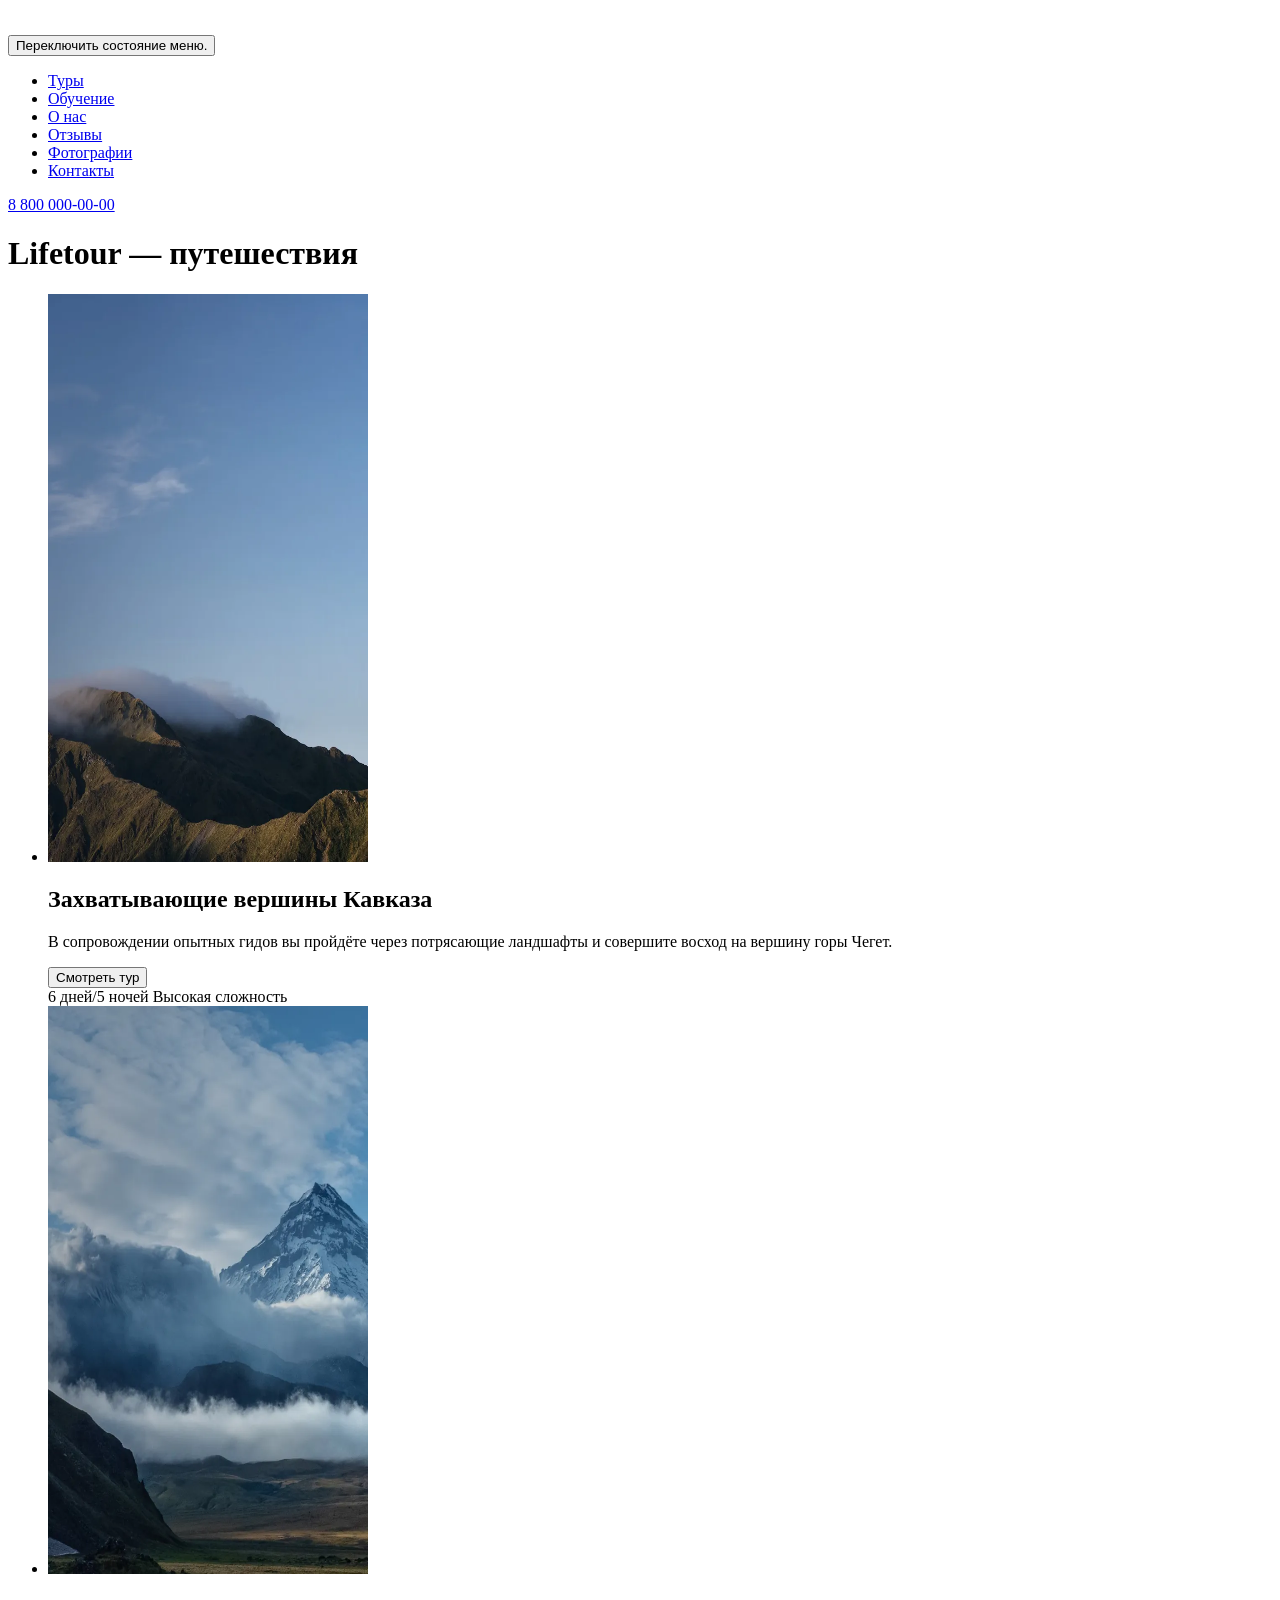
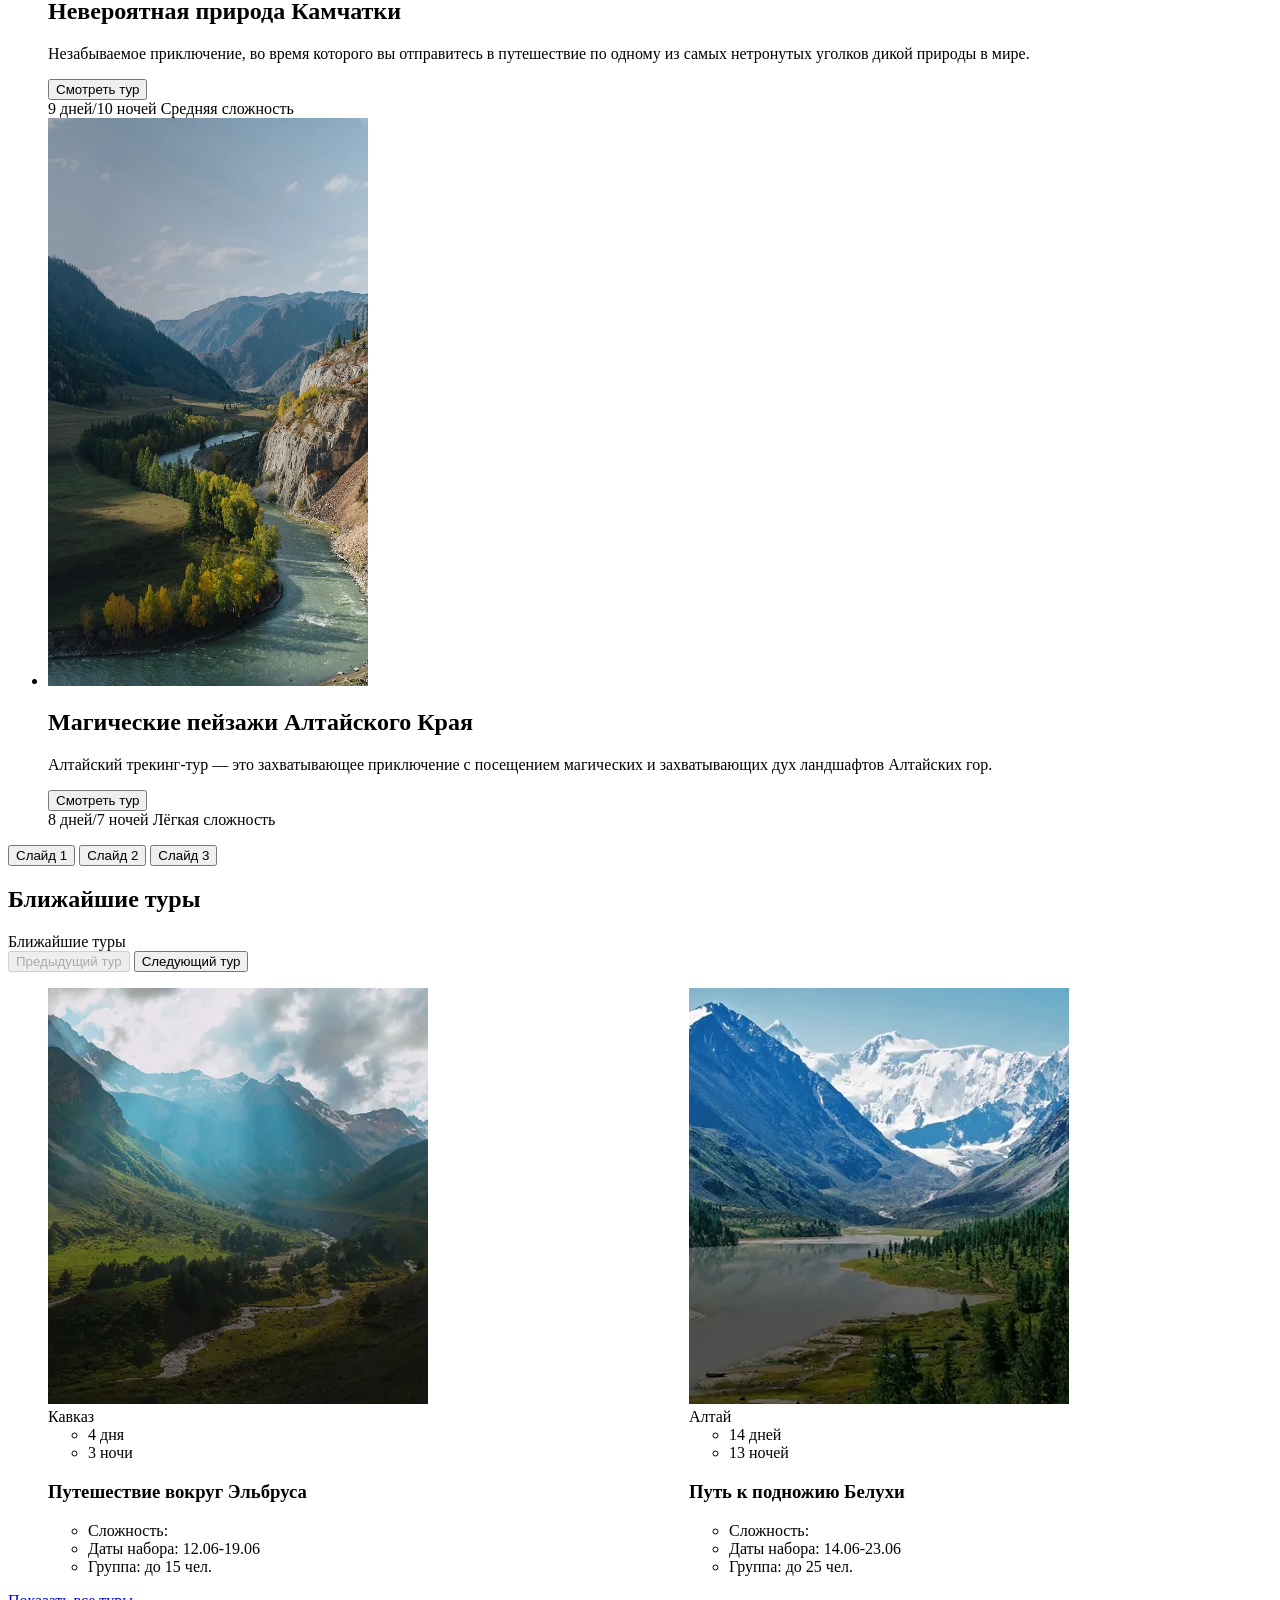
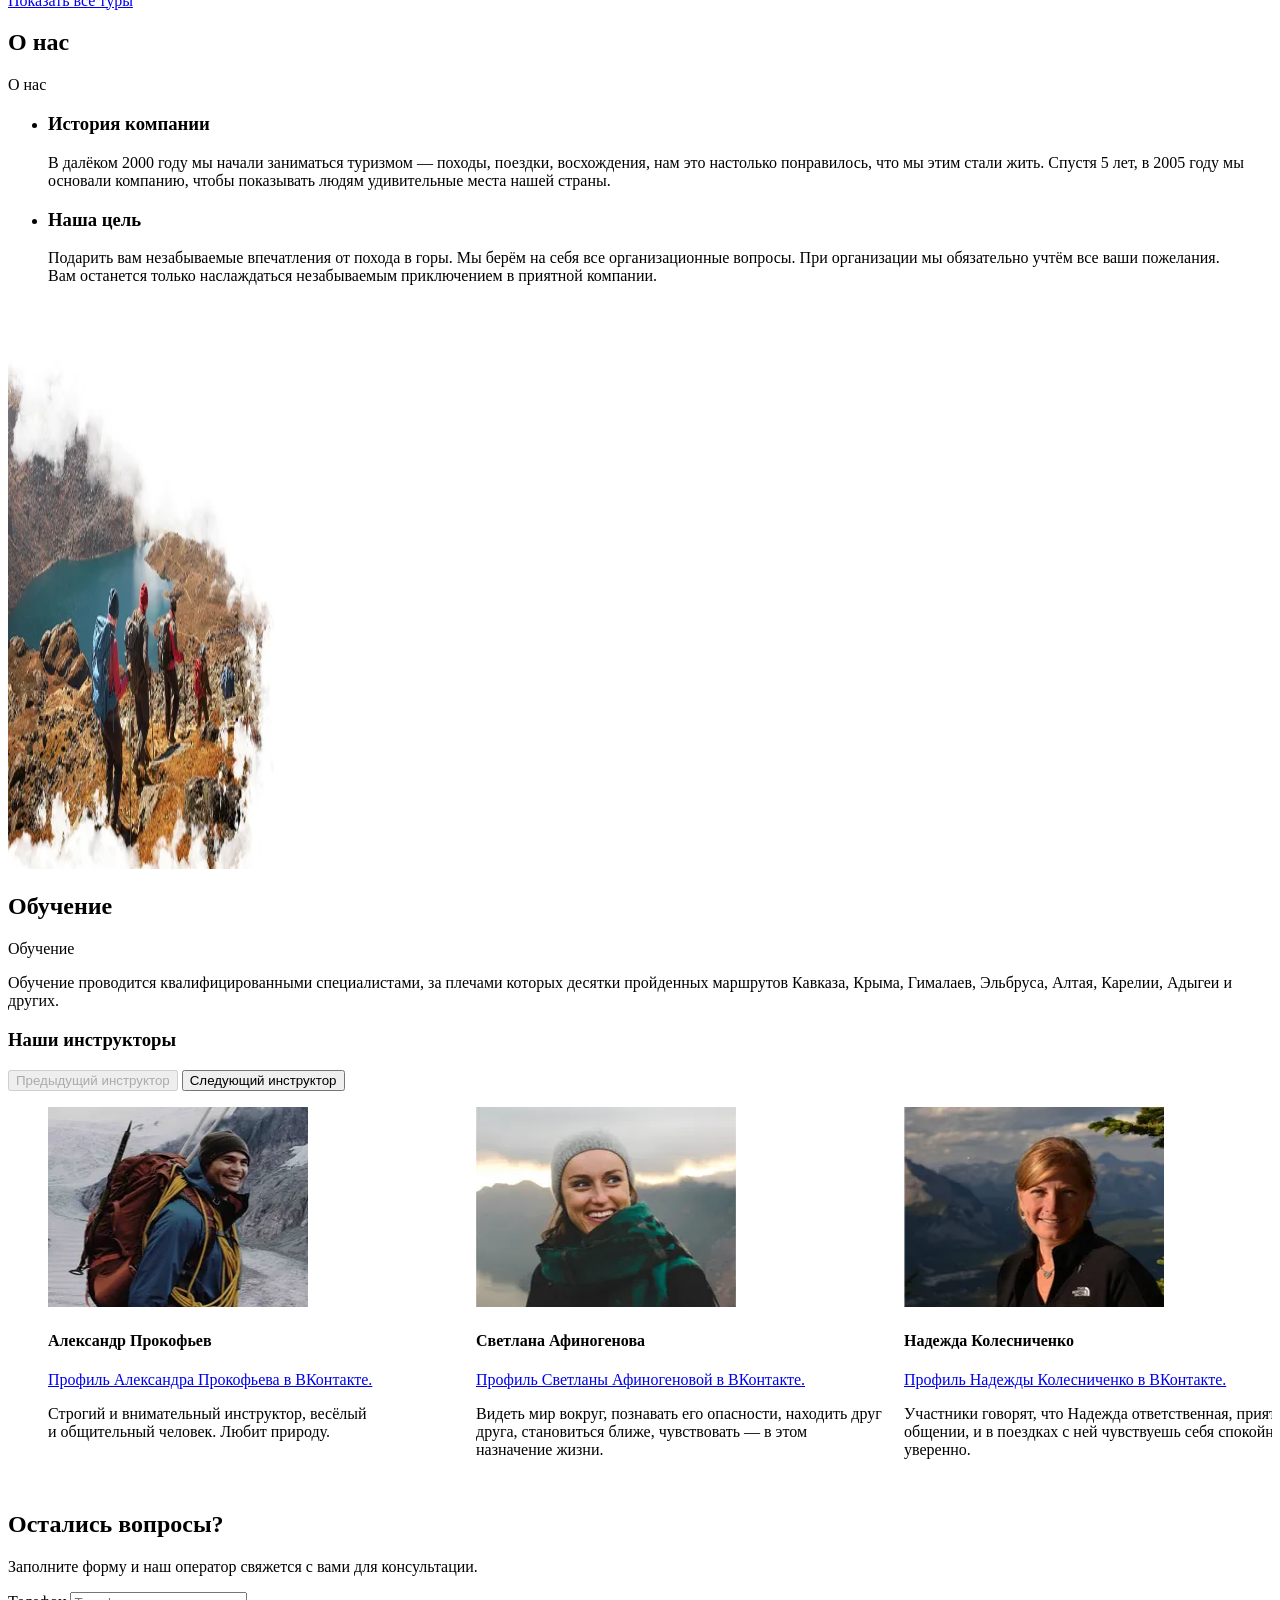
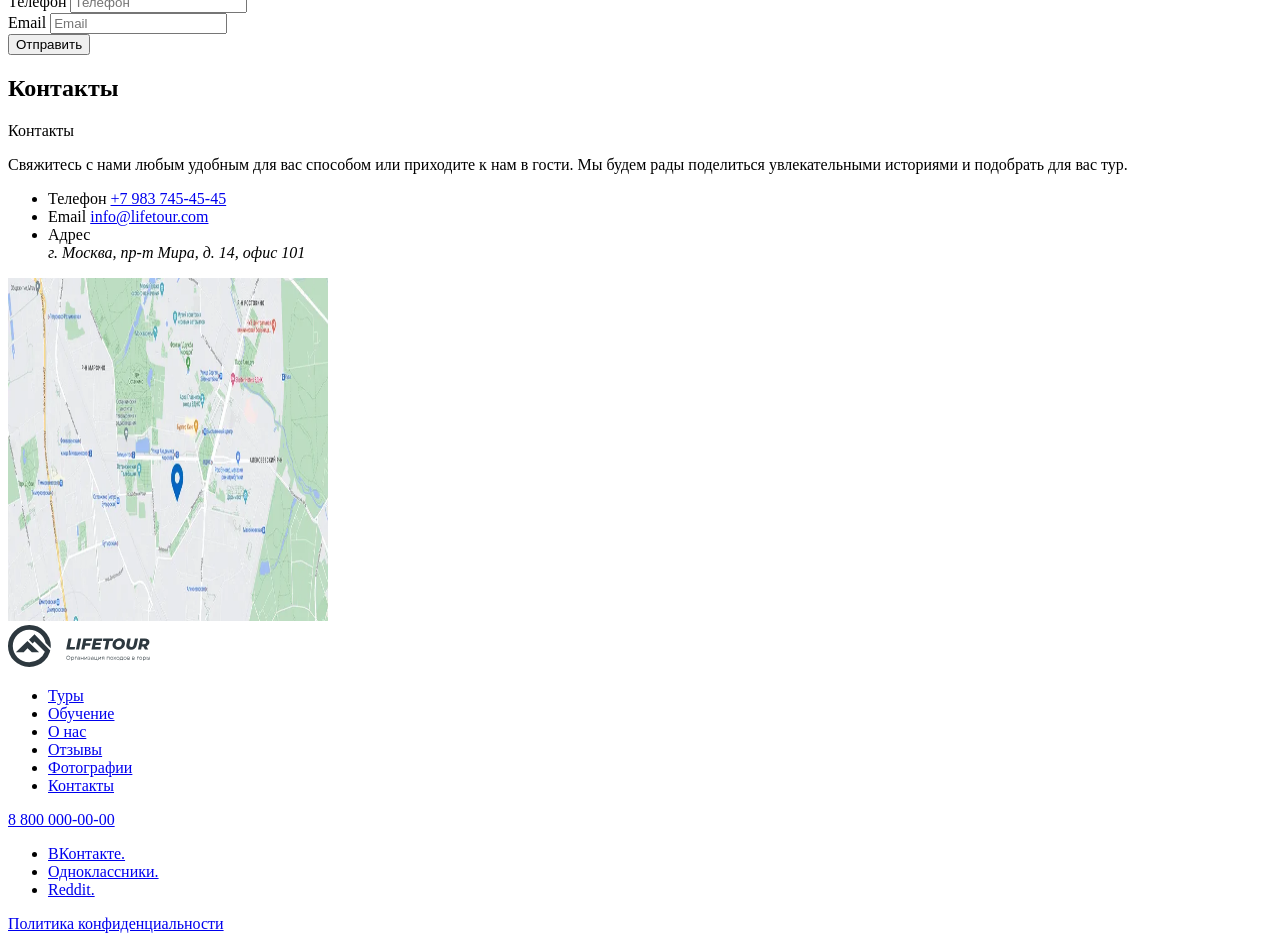
==== source/index.html @ 3c89d138 "Delete unexpected spaces before text.html" ====
<!DOCTYPE html>
<html class="page" lang="ru">

<head>
  <meta charset="UTF-8">
  <title>Lifetour — путешествия</title>
  <meta name="viewport" content="width=device-width,initial-scale=1">
  <link rel="preload" href="fonts/montserrat-regular.woff2" as="font" type="font/woff2" crossorigin="anonymous">
  <link rel="preload" href="fonts/montserrat-extrabold.woff2" as="font" type="font/woff2" crossorigin="anonymous">
  <link rel="stylesheet" href="vendor/swiper-bundle.min.css">
  <link href="styles/styles.css" rel="stylesheet">
  <link rel="icon" type="image/x-icon" href="favicon.ico">
  <link rel="icon" type="image/png" sizes="32x32" href="images/favicon.png">
  <link rel="icon" type="image/svg+xml" href="favicons/icon.svg">
  <link rel="apple-touch-icon" type="image/png" sizes="180x180" href="favicons/180.png">
  <link rel="manifest" href="manifest.webmanifest">
</head>

<body class="page__body">
  <header class="header">
    <div class="container header__container">
      <button class="header__toggle" type="button" aria-expanded="false" aria-controls="menu">
        <span class="visually-hidden">Переключить состояние меню.</span>
      </button>
      <a class="header__logo" href="index.html">
        <img class="header__logo-image" src="images/logotype-light.svg" width="142" height="42" alt="Lifetour.">
      </a>
      <nav class="header__navigation" id="menu" aria-label="Основное меню">
        <div class="container">
          <ul class="header__list list-reset">
            <li class="header__item">
              <a class="header__link" href="#tours">Туры</a>
            </li>
            <li class="header__item">
              <a class="header__link" href="#training">Обучение</a>
            </li>
            <li class="header__item">
              <a class="header__link" href="#about">О нас</a>
            </li>
            <li class="header__item">
              <a class="header__link" href="#">Отзывы</a>
            </li>
            <li class="header__item">
              <a class="header__link" href="#">Фотографии</a>
            </li>
            <li class="header__item">
              <a class="header__link" href="#contacts">Контакты</a>
            </li>
          </ul>
        </div>
      </nav>
      <a class="header__phone" href="tel:+78000000000">8 800 000-00-00</a>
    </div>
  </header>

  <main class="main">
    <h1 class="visually-hidden">Lifetour — путешествия</h1>

    <section class="promo">
      <ul class="promo__list list-reset">
        <!-- Слайд 1: Кавказ -->
        <li class="promo__item promo__item--active">
          <picture>
            <source type="image/webp" media="(min-width: 1440px)" srcset="images/promo/slide1-desktop@1x.webp 1x, images/promo/slide1-desktop@2x.webp 2x">
            <source type="image/webp" media="(min-width: 768px)" srcset="images/promo/slide1-tablet@1x.webp 1x, images/promo/slide1-tablet@2x.webp 2x">
            <source type="image/webp" srcset="images/promo/slide1-mobile@1x.webp 1x, images/promo/slide1-mobile@2x.webp 2x">
            <source type="image/jpeg" media="(min-width: 1440px)" srcset="images/promo/slide1-desktop@1x.jpg 1x, images/promo/slide1-desktop@2x.jpg 2x">
            <source type="image/jpeg" media="(min-width: 768px)" srcset="images/promo/slide1-tablet@1x.jpg 1x, images/promo/slide1-tablet@2x.jpg 2x">
            <img class="promo__image" src="images/promo/slide1-mobile@1x.jpg" srcset="images/promo/slide1-mobile@2x.jpg 2x" width="320" height="568" alt="Горы Кавказа.">
          </picture>
          <div class="promo__content">
            <h2 class="promo__title">Захватывающие вершины Кавказа</h2>
            <p class="promo__description">В сопровождении опытных гидов вы пройдёте через&nbsp;потрясающие ландшафты и совершите восход на&nbsp;вершину горы Чегет.</p>
            <button class="promo__button button" type="button">Смотреть тур</button>
          </div>
          <div class="promo__info">
            <span class="promo__info-item promo__info-item--duration">6 дней/5 ночей</span>
            <span class="promo__info-item promo__info-item--difficulty">Высокая сложность</span>
          </div>
        </li>
        <!-- Слайд 2: Камчатка -->
        <li class="promo__item promo__item--slide2">
          <picture>
            <source type="image/webp" media="(min-width: 1440px)" srcset="images/promo/slide2-desktop@1x.webp 1x, images/promo/slide2-desktop@2x.webp 2x">
            <source type="image/webp" media="(min-width: 768px)" srcset="images/promo/slide2-tablet@1x.webp 1x, images/promo/slide2-tablet@2x.webp 2x">
            <source type="image/webp" srcset="images/promo/slide2-mobile@1x.webp 1x, images/promo/slide2-mobile@2x.webp 2x">
            <source type="image/jpeg" media="(min-width: 1440px)" srcset="images/promo/slide2-desktop@1x.jpg 1x, images/promo/slide2-desktop@2x.jpg 2x">
            <source type="image/jpeg" media="(min-width: 768px)" srcset="images/promo/slide2-tablet@1x.jpg 1x, images/promo/slide2-tablet@2x.jpg 2x">
            <img class="promo__image" src="images/promo/slide2-mobile@1x.jpg" srcset="images/promo/slide2-mobile@2x.jpg 2x" width="320" height="568" alt="Природа Камчатки.">
          </picture>
          <div class="promo__content">
            <h2 class="promo__title">Невероятная природа Камчатки</h2>
            <p class="promo__description">Незабываемое приключение, во&nbsp;время которого вы&nbsp;отправитесь в&nbsp;путешествие по одному из самых нетронутых уголков дикой природы&nbsp;в мире.</p>
            <button class="promo__button button" type="button">Смотреть тур</button>
          </div>
          <div class="promo__info">
            <span class="promo__info-item promo__info-item--duration">9 дней/10 ночей</span>
            <span class="promo__info-item promo__info-item--difficulty">Средняя сложность</span>
          </div>
        </li>
        <!-- Слайд 3: Алтай -->
        <li class="promo__item promo__item--slide3">
          <picture>
            <source type="image/webp" media="(min-width: 1440px)" srcset="images/promo/slide3-desktop@1x.webp 1x, images/promo/slide3-desktop@2x.webp 2x">
            <source type="image/webp" media="(min-width: 768px)" srcset="images/promo/slide3-tablet@1x.webp 1x, images/promo/slide3-tablet@2x.webp 2x">
            <source type="image/webp" srcset="images/promo/slide3-mobile@1x.webp 1x, images/promo/slide3-mobile@2x.webp 2x">
            <source type="image/jpeg" media="(min-width: 1440px)" srcset="images/promo/slide3-desktop@1x.jpg 1x, images/promo/slide3-desktop@2x.jpg 2x">
            <source type="image/jpeg" media="(min-width: 768px)" srcset="images/promo/slide3-tablet@1x.jpg 1x, images/promo/slide3-tablet@2x.jpg 2x">
            <img class="promo__image" src="images/promo/slide3-mobile@1x.jpg" srcset="images/promo/slide3-mobile@2x.jpg 2x" width="320" height="568" alt="Пейзажи Алтая.">
          </picture>
          <div class="promo__content">
            <h2 class="promo__title">Магические пейзажи Алтайского Края</h2>
            <p class="promo__description">Алтайский трекинг-тур — это&nbsp;захватывающее приключение с&nbsp;посещением магических и&nbsp;захватывающих дух ландшафтов Алтайских гор.</p>
            <button class="promo__button button" type="button">Смотреть тур</button>
          </div>
          <div class="promo__info">
            <span class="promo__info-item promo__info-item--duration">8 дней/7 ночей</span>
            <span class="promo__info-item promo__info-item--difficulty">Лёгкая сложность</span>
          </div>
        </li>
      </ul>
      <!-- Пагинация (буллеты) -->
      <div class="promo__pagination">
        <button class="promo__bullet promo__bullet--active" type="button">
          <span class="visually-hidden">Слайд 1</span>
        </button>
        <button class="promo__bullet" type="button">
          <span class="visually-hidden">Слайд 2</span>
        </button>
        <button class="promo__bullet" type="button">
          <span class="visually-hidden">Слайд 3</span>
        </button>
      </div>
    </section>

    <section class="tours" id="tours">
      <div class="container">
        <header class="tours__header">
          <div class="section-title"><!-- Заголовок с декоративным полупрозрачным дублем -->
            <h2 class="section-title__text">Ближайшие туры</h2>
            <span class="section-title__background section-title__background--tours" aria-hidden="true">Ближайшие туры</span>
          </div>
          <div class="slider-controls tours__controls">
            <button class="slider-controls__button slider-controls__button--previous" type="button" disabled>
              <span class="visually-hidden">Предыдущий тур</span>
            </button>
            <button class="slider-controls__button slider-controls__button--next" type="button">
              <span class="visually-hidden">Следующий тур</span>
            </button>
          </div>
        </header>
        <div class="tours__swiper swiper"><!-- Контейнер Swiper -->
          <ul class="swiper-wrapper list-reset"><!-- Обертка (лента) со слайдами -->
            <!-- Слайд 1: Кавказ -->
            <li class="tours__slide swiper-slide">
              <article class="tour-card tour-card--caucasus">
                <picture>
                  <source type="image/webp" srcset="images/tours/slide1@1x.webp 1x, images/tours/slide1@2x.webp 2x">
                  <img class="tour-card__image" src="images/tours/slide1@1x.jpg" srcset="images/tours/slide1@2x.jpg 2x" width="380" height="416" alt="Горы Кавказа.">
                </picture>
                <div class="tour-card__content">
                  <div class="tour-card__top">
                    <div class="tour-card__badge">Кавказ</div>
                    <ul class="tour-card__duration list-reset">
                      <li class="tour-card__duration-item tour-card__duration-item--day">4 дня</li>
                      <li class="tour-card__duration-item tour-card__duration-item--night">3 ночи</li>
                    </ul>
                  </div>
                  <h3 class="tour-card__title">Путешествие вокруг Эльбруса</h3>
                  <ul class="tour-card__info list-reset">
                    <li class="tour-card__info-item">
                      <span class="tour-card__info-name">Сложность:</span>
                      <div class="tour-card__stars tour-card__stars--four" role="img" aria-label="4 из 5"></div>
                    </li>
                    <li class="tour-card__info-item">
                      <span class="tour-card__info-name">Даты набора:</span>
                      <span class="tour-card__info-value">12.06-19.06</span>
                    </li>
                    <li class="tour-card__info-item">
                      <span class="tour-card__info-name">Группа:</span>
                      <span class="tour-card__info-value">до 15 чел.</span>
                    </li>
                  </ul>
                </div>
              </article>
            </li>
            <!-- Слайд 2: Алтай -->
            <li class="tours__slide swiper-slide">
              <article class="tour-card tour-card--altai">
                <picture>
                  <source type="image/webp" srcset="images/tours/slide2@1x.webp 1x, images/tours/slide2@2x.webp 2x">
                  <img class="tour-card__image" src="images/tours/slide2@1x.jpg" srcset="images/tours/slide2@2x.jpg 2x" width="380" height="416" alt="Горы Алтая.">
                </picture>
                <div class="tour-card__content">
                  <div class="tour-card__top">
                    <div class="tour-card__badge">Алтай</div>
                    <ul class="tour-card__duration list-reset">
                      <li class="tour-card__duration-item tour-card__duration-item--day">14 дней</li>
                      <li class="tour-card__duration-item tour-card__duration-item--night">13 ночей</li>
                    </ul>
                  </div>
                  <h3 class="tour-card__title">Путь к подножию Белухи</h3>
                  <ul class="tour-card__info list-reset">
                    <li class="tour-card__info-item">
                      <span class="tour-card__info-name">Сложность:</span>
                      <div class="tour-card__stars tour-card__stars--three" role="img" aria-label="3 из 5"></div>
                    </li>
                    <li class="tour-card__info-item">
                      <span class="tour-card__info-name">Даты набора:</span>
                      <span class="tour-card__info-value">14.06-23.06</span>
                    </li>
                    <li class="tour-card__info-item">
                      <span class="tour-card__info-name">Группа:</span>
                      <span class="tour-card__info-value">до 25 чел.</span>
                    </li>
                  </ul>
                </div>
              </article>
            </li>
            <!-- Слайд 3: Адыгея -->
            <li class="tours__slide swiper-slide">
              <article class="tour-card tour-card--adygea">
                <picture>
                  <source type="image/webp" srcset="images/tours/slide3@1x.webp 1x, images/tours/slide3@2x.webp 2x">
                  <img class="tour-card__image" src="images/tours/slide3@1x.jpg" srcset="images/tours/slide3@2x.jpg 2x" width="380" height="416" alt="Горы Адыгеи.">
                </picture>
                <div class="tour-card__content">
                  <div class="tour-card__top">
                    <div class="tour-card__badge">Адыгея</div>
                    <ul class="tour-card__duration list-reset">
                      <li class="tour-card__duration-item tour-card__duration-item--day">7 дней</li>
                      <li class="tour-card__duration-item tour-card__duration-item--night">6 ночей</li>
                    </ul>
                  </div>
                  <h3 class="tour-card__title">Через Фишт к&nbsp;Чёрному морю и&nbsp;обратно</h3>
                  <ul class="tour-card__info list-reset">
                    <li class="tour-card__info-item">
                      <span class="tour-card__info-name">Сложность:</span>
                      <div class="tour-card__stars tour-card__stars--four" role="img" aria-label="4 из 5"></div>
                    </li>
                    <li class="tour-card__info-item">
                      <span class="tour-card__info-name">Даты набора:</span>
                      <span class="tour-card__info-value">15.07-19.07</span>
                    </li>
                    <li class="tour-card__info-item">
                      <span class="tour-card__info-name">Группа:</span>
                      <span class="tour-card__info-value">до 22 чел.</span>
                    </li>
                  </ul>
                </div>
              </article>
            </li>
            <!-- Слайд 4: Урал -->
            <li class="tours__slide swiper-slide">
              <article class="tour-card tour-card--ural">
                <picture>
                  <source type="image/webp" srcset="images/tours/slide4@1x.webp 1x, images/tours/slide4@2x.webp 2x">
                  <img class="tour-card__image" src="images/tours/slide4@1x.jpg" srcset="images/tours/slide4@2x.jpg 2x" width="380" height="416" alt="Горы Урала.">
                </picture>
                <div class="tour-card__content">
                  <div class="tour-card__top">
                    <div class="tour-card__badge">Урал</div>
                    <ul class="tour-card__duration list-reset">
                      <li class="tour-card__duration-item tour-card__duration-item--day">9 дней</li>
                      <li class="tour-card__duration-item tour-card__duration-item--night">10 ночей</li>
                    </ul>
                  </div>
                  <h3 class="tour-card__title">Восхождение Манарага</h3>
                  <ul class="tour-card__info list-reset">
                    <li class="tour-card__info-item">
                      <span class="tour-card__info-name">Сложность:</span>
                      <div class="tour-card__stars tour-card__stars--five" role="img" aria-label="5 из 5"></div>
                    </li>
                    <li class="tour-card__info-item">
                      <span class="tour-card__info-name">Даты набора:</span>
                      <span class="tour-card__info-value">12.07-19.07</span>
                    </li>
                    <li class="tour-card__info-item">
                      <span class="tour-card__info-name">Группа:</span>
                      <span class="tour-card__info-value">до 7 чел.</span>
                    </li>
                  </ul>
                </div>
              </article>
            </li>
          </ul>
        </div>
        <a class="tours__show-all" href="#">Показать все туры</a>
      </div>
    </section>

    <section class="about" id="about">
      <div class="container">
        <div class="about__content">
          <div class="section-title about__title-container">
            <h2 class="section-title__text">О нас</h2>
            <span class="section-title__background section-title__background--about" aria-hidden="true">О нас</span>
          </div>
          <ul class="about__list list-reset">
            <li class="about__list-item">
              <h3 class="about__subtitle">История компании</h3>
              <p class="about__text">В далёком 2000 году мы начали заниматься туризмом — походы, поездки, восхождения, нам&nbsp;это&nbsp;настолько понравилось, что&nbsp;мы&nbsp;этим стали жить. Спустя&nbsp;5&nbsp;лет, в&nbsp;2005 году мы основали компанию, чтобы показывать людям удивительные места нашей страны.</p>
            </li>
            <li class="about__list-item">
              <h3 class="about__subtitle">Наша цель</h3>
              <p class="about__text">Подарить вам незабываемые впечатления от&nbsp;похода в горы. Мы&nbsp;берём на себя все&nbsp;организационные вопросы. При&nbsp;организации мы обязательно учтём все&nbsp;ваши пожелания. Вам&nbsp;останется только наслаждаться незабываемым приключением в&nbsp;приятной компании.</p>
            </li>
          </ul>
        </div>
        <picture>
          <source type="image/webp" media="(min-width: 1440px)" srcset="images/about/about-tourists-desktop@1x.webp 1x, images/about/about-tourists-desktop@2x.webp 2x">
          <source type="image/webp" media="(min-width: 768px)" srcset="images/about/about-tourists-tablet@1x.webp 1x, images/about/about-tourists-tablet@2x.webp 2x">
          <source type="image/webp" srcset="images/about/about-tourists-mobile@1x.webp 1x, images/about/about-tourists-mobile@2x.webp 2x">
          <source type="image/jpeg" media="(min-width: 1440px)" srcset="images/about/about-tourists-desktop@1x.jpg 1x, images/about/about-tourists-desktop@2x.jpg 2x">
          <source type="image/jpeg" media="(min-width: 768px)" srcset="images/about/about-tourists-tablet@1x.jpg 1x, images/about/about-tourists-tablet@2x.jpg 2x">
          <img class="about__image" src="images/about/about-tourists-mobile@1x.jpg" srcset="images/about/about-tourists-mobile@2x.jpg 2x" width="320" height="568" alt="Группа туристов на горной тропе.">
        </picture>
      </div>
    </section>

    <section class="training" id="training">
      <div class="container">
        <header class="training__header">
          <div class="section-title">
            <h2 class="section-title__text section-title__text--training">Обучение</h2>
            <span class="section-title__background section-title__background--training" aria-hidden="true">Обучение</span>
          </div>
          <p class="training__description">Обучение проводится квалифицированными специалистами, за&nbsp;плечами&nbsp;которых десятки пройденных маршрутов Кавказа, Крыма, Гималаев, Эльбруса, Алтая, Карелии, Адыгеи и других.</p>
        </header>
        <div class="training__instructors-top">
          <h3 class="training__subtitle">Наши инструкторы</h3>
          <div class="slider-controls training__controls">
            <button class="slider-controls__button slider-controls__button--previous" type="button" disabled>
              <span class="visually-hidden">Предыдущий инструктор</span>
            </button>
            <button class="slider-controls__button slider-controls__button--next" type="button">
              <span class="visually-hidden">Следующий инструктор</span>
            </button>
          </div>
        </div>
        <div class="training__swiper swiper"><!-- Контейнер Swiper -->
          <ul class="swiper-wrapper list-reset"><!-- Обертка (лента) со слайдами -->
            <!-- Слайд 1: Александр Прокофьев -->
            <li class="training__slide swiper-slide">
              <article class="training-card">
                <picture>
                  <source type="image/webp" srcset="images/training/slide1@1x.webp 1x, images/training/slide1@2x.webp 2x">
                  <img class="training-card__image" src="images/training/slide1@1x.jpg" srcset="images/training/slide1@2x.jpg 2x" width="260" height="200" alt="">
                </picture>
                <div class="training-card__top">
                  <h4 class="training-card__title">Александр Прокофьев</h4>
                  <a class="training-card__social" href="#">
                    <span class="visually-hidden">Профиль Александра Прокофьева в ВКонтакте.</span>
                  </a>
                </div>
                <p class="training-card__description">Строгий и внимательный инструктор, весёлый и&nbsp;общительный человек. Любит&nbsp;природу.</p>
              </article>
            </li>
            <!-- Слайд 2: Светлана Афиногенова -->
            <li class="training__slide swiper-slide">
              <article class="training-card">
                <picture>
                  <source type="image/webp" srcset="images/training/slide2@1x.webp 1x, images/training/slide2@2x.webp 2x">
                  <img class="training-card__image" src="images/training/slide2@1x.jpg" srcset="images/training/slide2@2x.jpg 2x" width="260" height="200" alt="">
                </picture>
                <div class="training-card__top">
                  <h4 class="training-card__title">Светлана Афиногенова</h4>
                  <a class="training-card__social" href="#">
                    <span class="visually-hidden">Профиль Светланы Афиногеновой в ВКонтакте.</span>
                  </a>
                </div>
                <p class="training-card__description">Видеть мир вокруг, познавать его&nbsp;опасности, находить друг друга, становиться ближе, чувствовать — в&nbsp;этом назначение жизни.</p>
              </article>
            </li>
            <!-- Слайд 3: Надежда Колесниченко -->
            <li class="training__slide swiper-slide">
              <article class="training-card">
                <picture>
                  <source type="image/webp" srcset="images/training/slide3@1x.webp 1x, images/training/slide3@2x.webp 2x">
                  <img class="training-card__image" src="images/training/slide3@1x.jpg" srcset="images/training/slide3@2x.jpg 2x" width="260" height="200" alt="">
                </picture>
                <div class="training-card__top">
                  <h4 class="training-card__title">Надежда Колесниченко</h4>
                  <a class="training-card__social" href="#">
                    <span class="visually-hidden">Профиль Надежды Колесниченко в ВКонтакте.</span>
                  </a>
                </div>
                <p class="training-card__description">Участники говорят, что&nbsp;Надежда ответственная, приятная в общении, и&nbsp;в&nbsp;поездках с&nbsp;ней&nbsp;чувствуешь себя спокойно&nbsp;и уверенно.</p>
              </article>
            </li>
            <!-- Слайд 4: Федор Кайгородов -->
            <li class="training__slide swiper-slide">
              <article class="training-card">
                <picture>
                  <source type="image/webp" srcset="images/training/slide4@1x.webp 1x, images/training/slide4@2x.webp 2x">
                  <img class="training-card__image" src="images/training/slide4@1x.jpg" srcset="images/training/slide4@2x.jpg 2x" width="260" height="200" alt="">
                </picture>
                <div class="training-card__top">
                  <h4 class="training-card__title">Федор Кайгородов</h4>
                  <a class="training-card__social" href="#">
                    <span class="visually-hidden">Профиль Федора Кайгородова в ВКонтакте.</span>
                  </a>
                </div>
                <p class="training-card__description">Опыт походов: Ходит в походы с&nbsp;2001&nbsp;года. В России побывал в горных районах Хибины, Архыз, много путешествует по Европе.</p>
              </article>
            </li>
            <!-- Слайд 5: Даниэль Васнецов -->
            <li class="training__slide swiper-slide">
              <article class="training-card">
                <picture>
                  <source type="image/webp" srcset="images/training/slide5@1x.webp 1x, images/training/slide5@2x.webp 2x">
                  <img class="training-card__image" src="images/training/slide5@1x.jpg" srcset="images/training/slide5@2x.jpg 2x" width="260" height="200" alt="">
                </picture>
                <div class="training-card__top">
                  <h4 class="training-card__title">Даниэль Васнецов</h4>
                  <a class="training-card__social" href="#">
                    <span class="visually-hidden">Профиль Даниэля Васнецова в ВКонтакте.</span>
                  </a>
                </div>
                <p class="training-card__description">Покорял самые сложные вершины. Выбирался из под лавин, дружит с медведями и не только.</p>
              </article>
            </li>
          </ul>
        </div>
      </div>
    </section>

    <section class="questions">
      <div class="container">
        <h2 class="questions__title">Остались вопросы?</h2>
        <p class="questions__description">Заполните форму и наш оператор свяжется с&nbsp;вами&nbsp;для&nbsp;консультации.</p>
        <form class="questions__form" action="https://echo.htmlacademy.ru" method="post">
          <div class="questions__field">
            <label class="visually-hidden" for="phone">Телефон</label>
            <input class="questions__input" type="tel" id="phone" name="phone" placeholder="Телефон" pattern="[\d+\(\)\s\-]+" required>
          </div>
          <div class="questions__field">
            <label class="visually-hidden" for="email">Email</label>
            <input class="questions__input" type="email" id="email" name="email" placeholder="Email" pattern="[a-zA-Z0-9._%+\-]+@[a-zA-Z0-9.\-]+\.[a-zA-Zа-яА-Я]{2,}" required>
          </div>
          <button class="questions__submit button" type="submit">Отправить</button>
        </form>
      </div>
    </section>

    <section class="contacts" id="contacts">
      <div class="container contacts__container">
        <div class="contacts__content">
          <div class="section-title contacts__title-container">
            <h2 class="section-title__text">Контакты</h2>
            <span class="section-title__background section-title__background--contacts" aria-hidden="true">Контакты</span>
          </div>
          <p class="contacts__description">Свяжитесь с нами любым удобным для&nbsp;вас способом или приходите к&nbsp;нам&nbsp;в гости. Мы будем рады поделиться увлекательными историями и подобрать для вас тур.</p>
          <ul class="contacts__list list-reset">
            <li class="contacts__item contacts__item--phone">
              <span class="contacts__name">Телефон</span>
              <a class="contacts__link" href="tel:+79837454545">+7&nbsp;983&nbsp;745-45-45</a>
            </li>
            <li class="contacts__item contacts__item--email">
              <span class="contacts__name">Email</span>
              <a class="contacts__link" href="mailto:info@lifetour.com">info@lifetour.com</a>
            </li>
            <li class="contacts__item contacts__item--address">
              <span class="contacts__name">Адрес</span>
              <address class="contacts__address">г. Москва, пр-т Мира, д.&nbsp;14, офис 101</address>
            </li>
          </ul>
        </div>
        <picture>
          <source type="image/webp" media="(min-width: 1440px)" srcset="images/contacts/map-desktop@1x.webp 1x, images/contacts/map-desktop@2x.webp 2x">
          <source type="image/webp" media="(min-width: 768px)" srcset="images/contacts/map-tablet@1x.webp 1x, images/contacts/map-tablet@2x.webp 2x">
          <source type="image/webp" srcset="images/contacts/map-mobile@1x.webp 1x, images/contacts/map-mobile@2x.webp 2x">
          <source type="image/jpeg" media="(min-width: 1440px)" srcset="images/contacts/map-desktop@1x.jpg 1x, images/contacts/map-desktop@2x.jpg 2x">
          <source type="image/jpeg" media="(min-width: 768px)" srcset="images/contacts/map-tablet@1x.jpg 1x, images/contacts/map-tablet@2x.jpg 2x">
          <img class="contacts__map" src="images/contacts/map-mobile@1x.jpg" srcset="images/contacts/map-mobile@2x.jpg 2x" width="320" height="343" alt="Карта проезда к офису Lifetour по адресу: г. Москва, пр-т Мира, д. 14, офис 101.">
        </picture>
      </div>
    </section>
  </main>

  <footer class="footer">
    <div class="container">
      <div class="footer__top">
        <a class="footer__logo" href="index.html">
          <img class="footer__logo-image" src="images/logotype-dark.svg" width="142" height="42" alt="Lifetour.">
        </a>
        <nav class="footer__navigation" aria-label="Навигация по сайту">
          <ul class="footer__list list-reset">
            <li class="footer__item">
              <a class="footer__link" href="#tours">Туры</a>
            </li>
            <li class="footer__item">
              <a class="footer__link" href="#training">Обучение</a>
            </li>
            <li class="footer__item">
              <a class="footer__link" href="#about">О нас</a>
            </li>
            <li class="footer__item">
              <a class="footer__link" href="#">Отзывы</a>
            </li>
            <li class="footer__item">
              <a class="footer__link" href="#">Фотографии</a>
            </li>
            <li class="footer__item">
              <a class="footer__link" href="#contacts">Контакты</a>
            </li>
          </ul>
        </nav>
        <a class="footer__phone" href="tel:+78000000000">8 800 000-00-00</a>
      </div>
      <div class="footer__bottom">
        <ul class="footer__socials list-reset">
          <li class="footer__social-item">
            <a class="footer__social-link footer__social-link--vk" href="#">
              <span class="visually-hidden">ВКонтакте.</span>
            </a>
          </li>
          <li class="footer__social-item">
            <a class="footer__social-link footer__social-link--odnoklassniki" href="#">
              <span class="visually-hidden">Одноклассники.</span>
            </a>
          </li>
          <li class="footer__social-item">
            <a class="footer__social-link footer__social-link--reddit" href="#">
              <span class="visually-hidden">Reddit.</span>
            </a>
          </li>
        </ul>
        <a class="footer__copyright" href="#">Политика конфиденциальности</a>
      </div>
    </div>
  </footer>

  <script src="vendor/swiper-bundle.min.js"></script>
  <script src="scripts/index.js"></script>
</body>

</html>
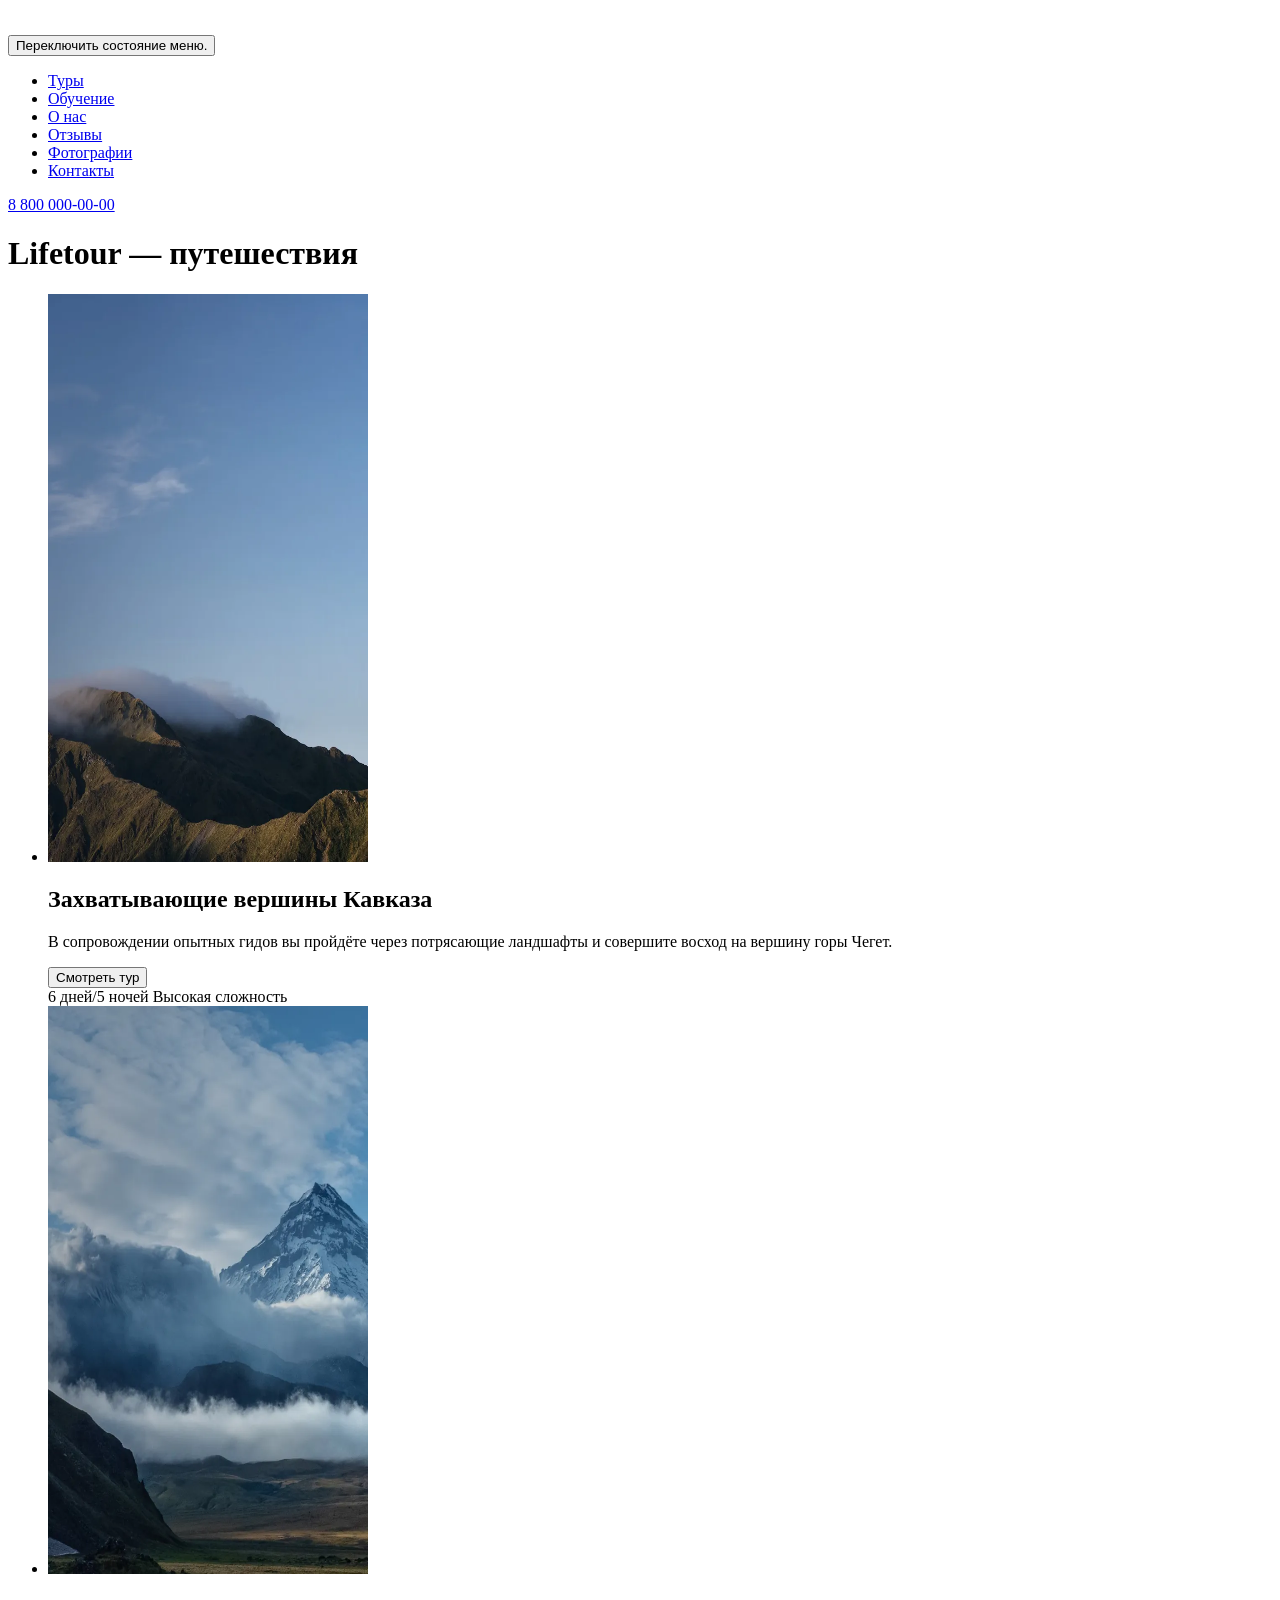
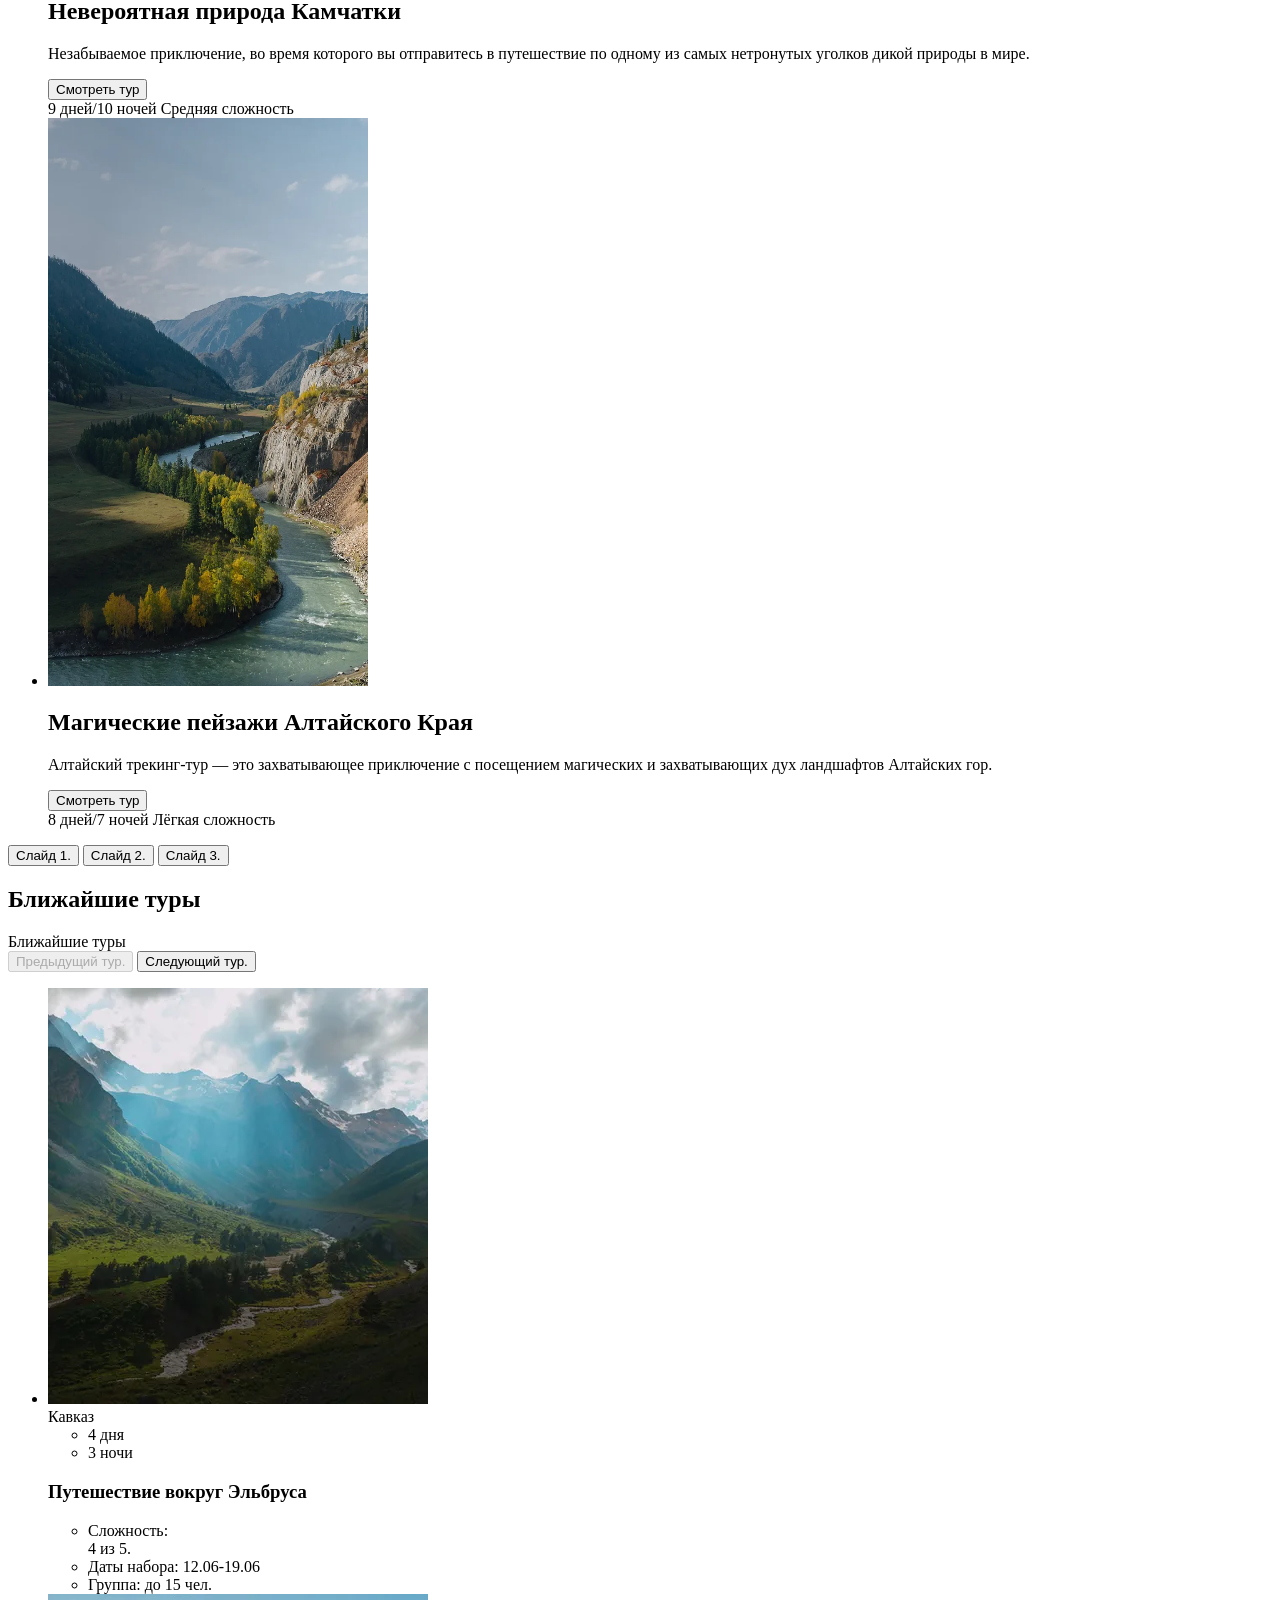
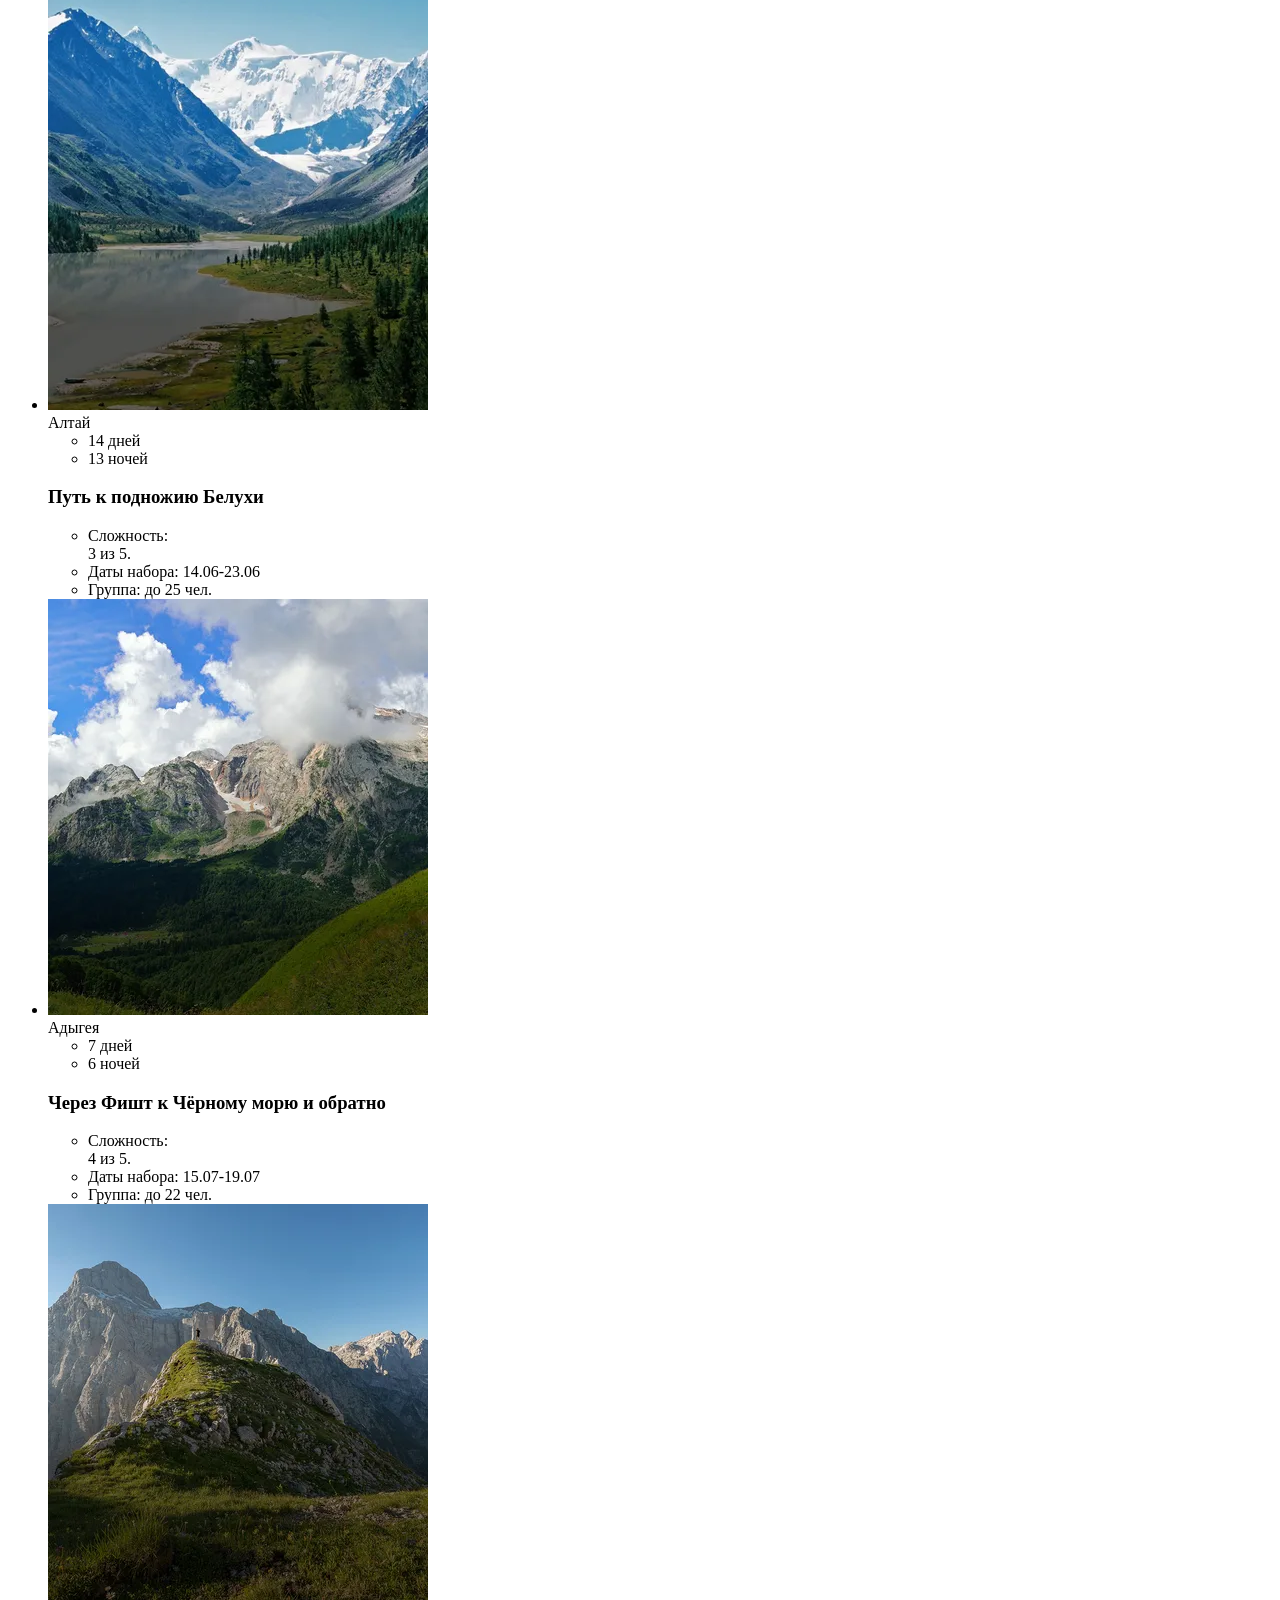
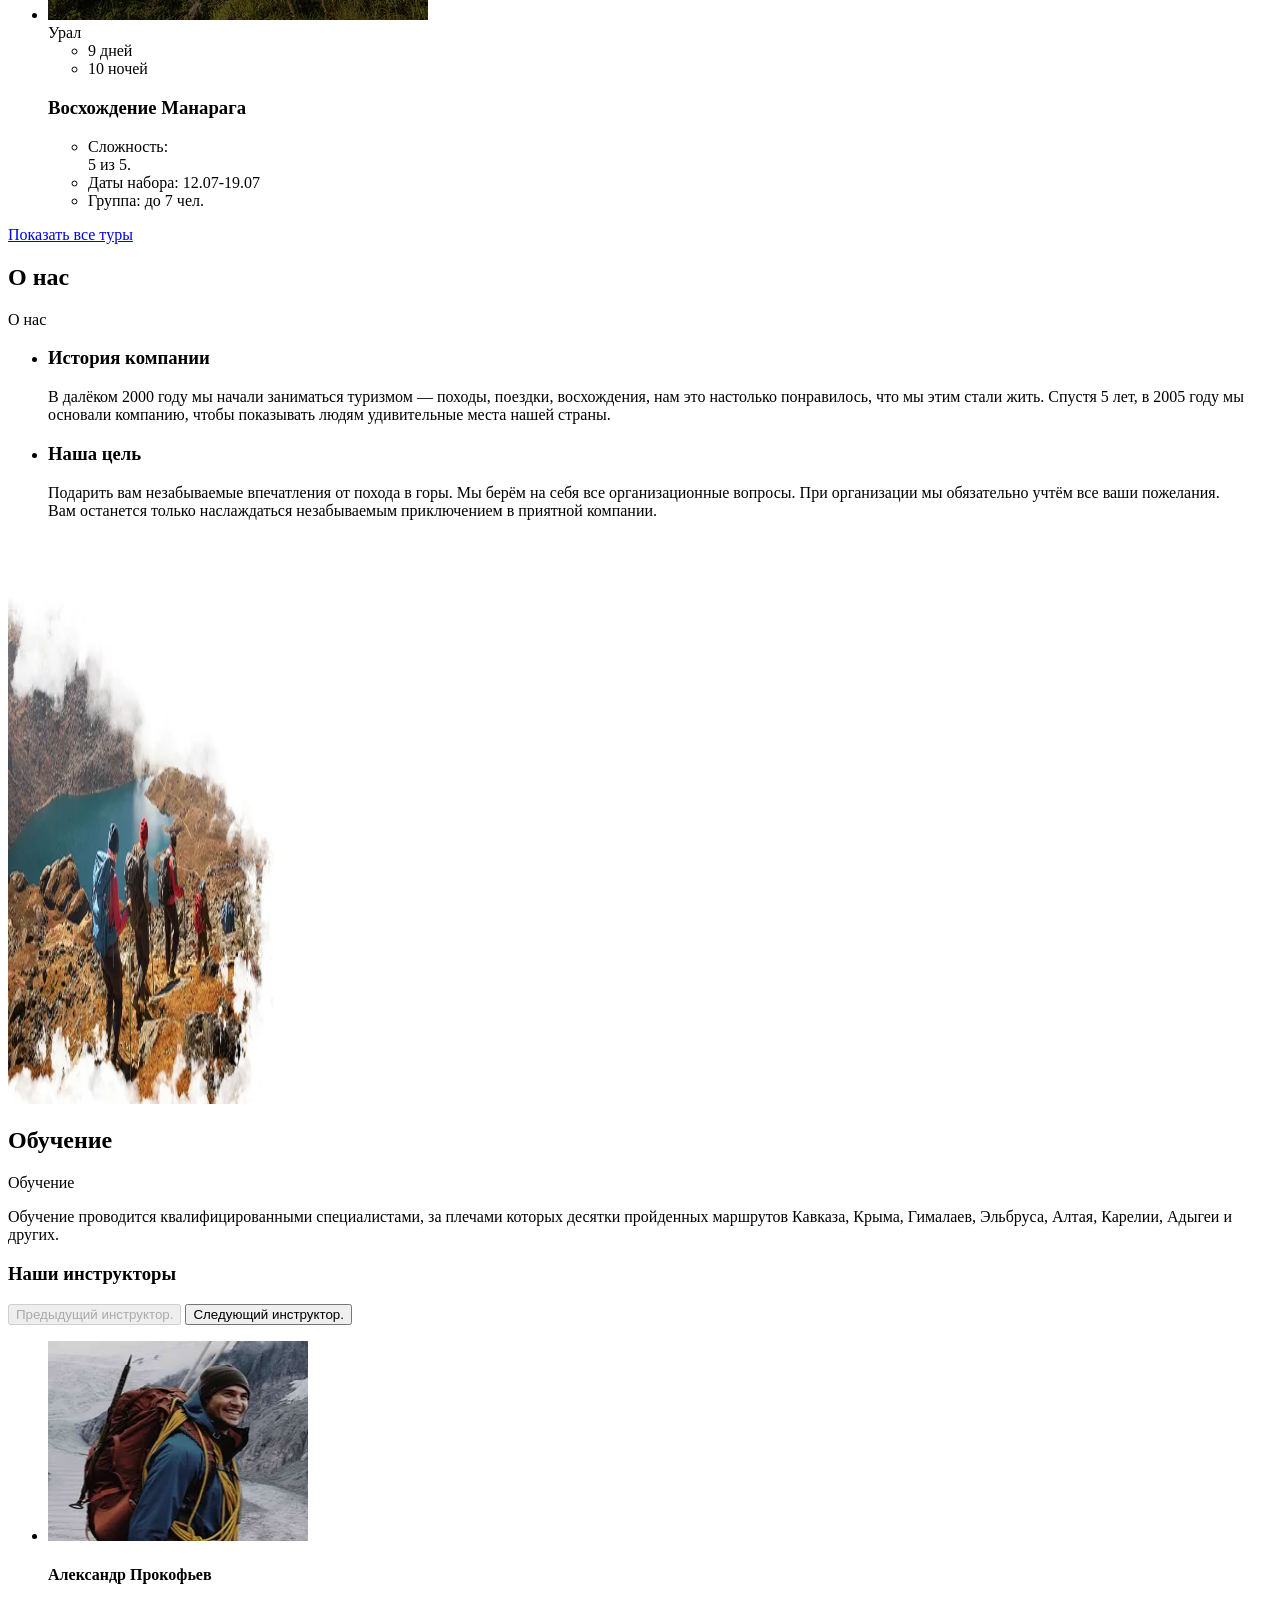
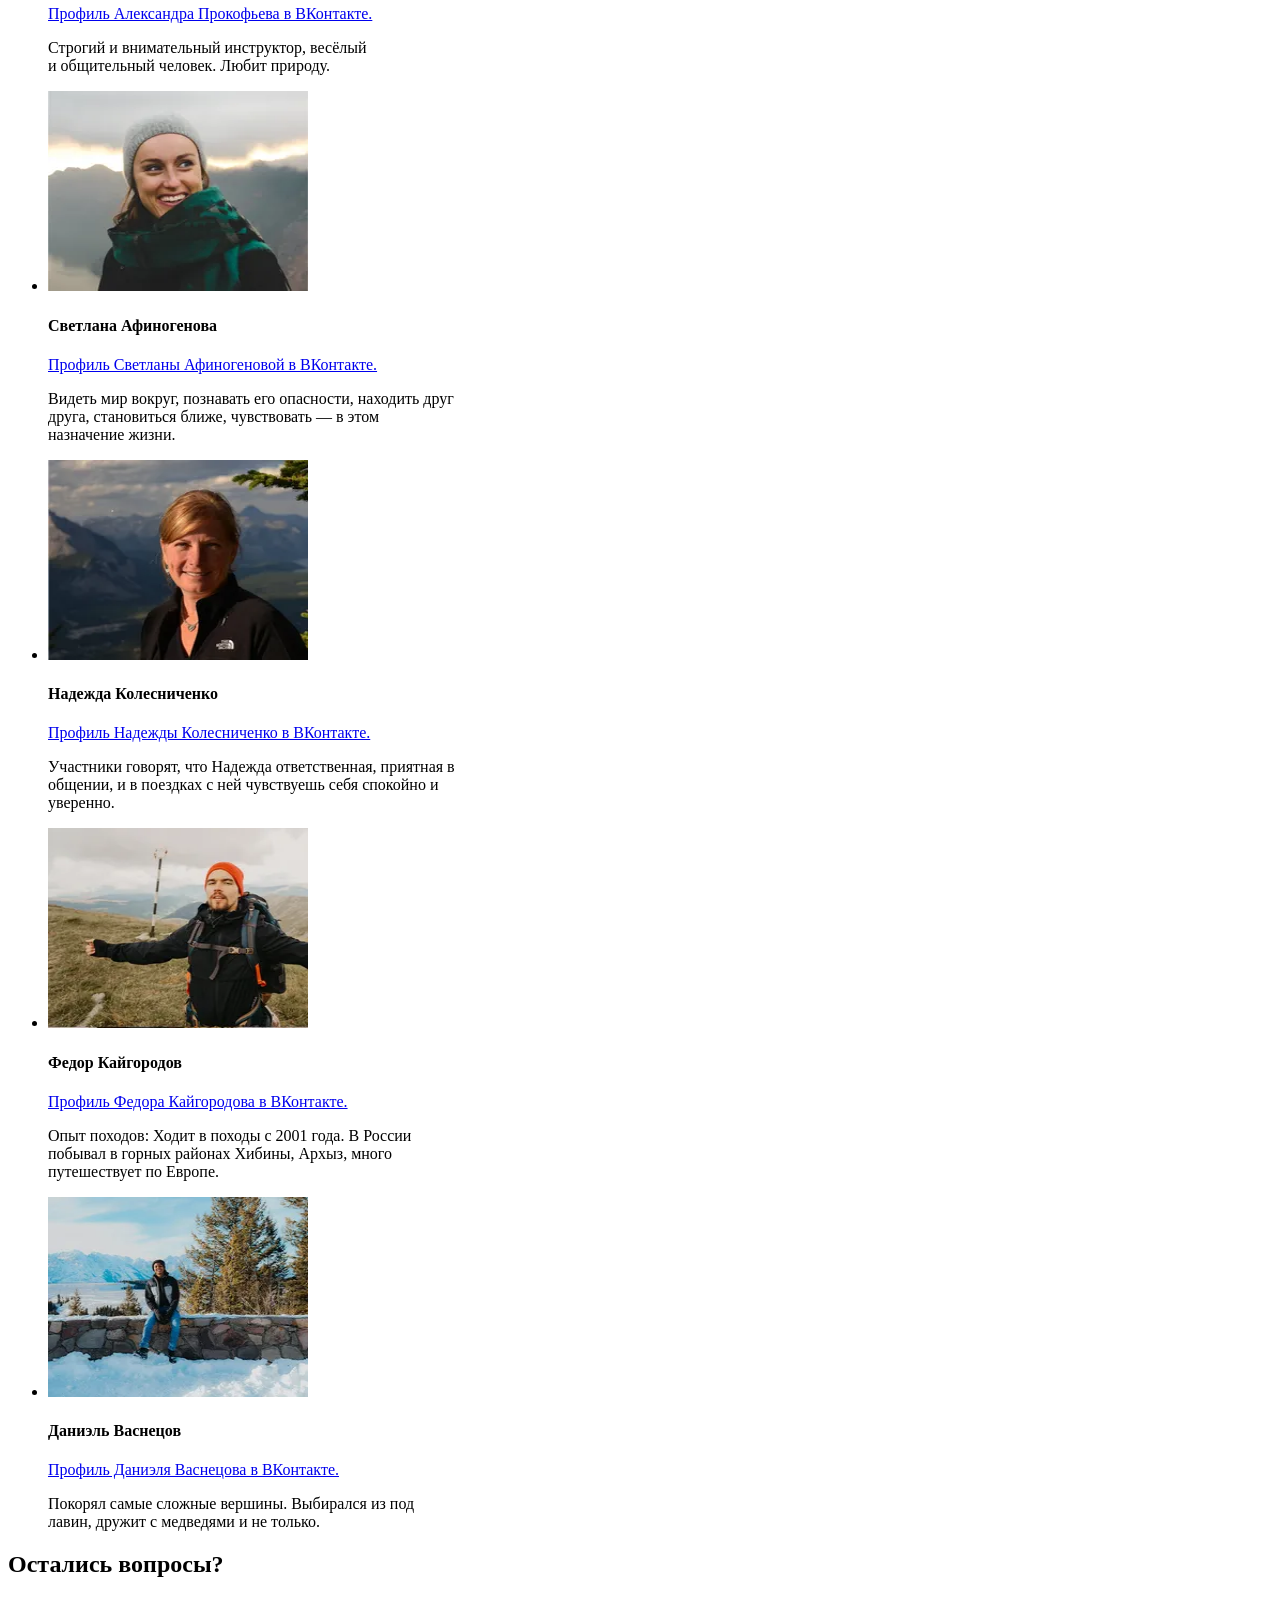
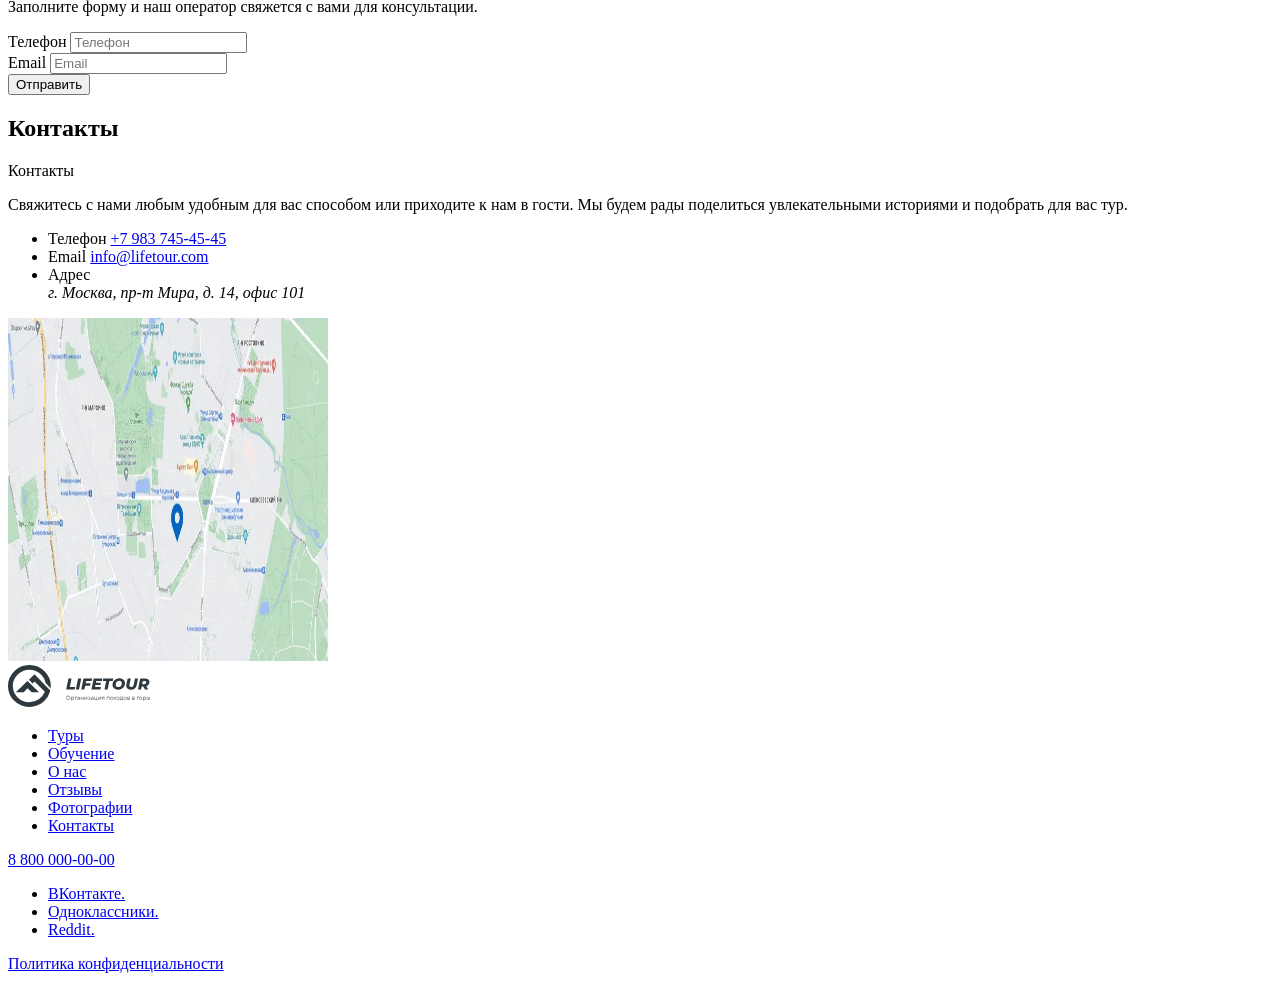
==== commit 69b0f3c0: "Исправляет некоторые ошибки" ====
--- a/source/index.html
+++ b/source/index.html
@@ -5,15 +5,14 @@
   <meta charset="UTF-8">
   <title>Lifetour — путешествия</title>
   <meta name="viewport" content="width=device-width,initial-scale=1">
-  <link rel="preload" href="fonts/montserrat-regular.woff2" as="font" type="font/woff2" crossorigin="anonymous">
-  <link rel="preload" href="fonts/montserrat-extrabold.woff2" as="font" type="font/woff2" crossorigin="anonymous">
-  <link rel="stylesheet" href="vendor/swiper-bundle.min.css">
+  <link href="fonts/montserrat-regular.woff2" as="font" type="font/woff2" rel="preload" crossorigin="anonymous">
+  <link href="fonts/montserrat-extrabold.woff2" as="font" type="font/woff2" rel="preload" crossorigin="anonymous">
   <link href="styles/styles.css" rel="stylesheet">
-  <link rel="icon" type="image/x-icon" href="favicon.ico">
-  <link rel="icon" type="image/png" sizes="32x32" href="images/favicon.png">
-  <link rel="icon" type="image/svg+xml" href="favicons/icon.svg">
-  <link rel="apple-touch-icon" type="image/png" sizes="180x180" href="favicons/180.png">
-  <link rel="manifest" href="manifest.webmanifest">
+  <link href="favicon.ico" rel="icon" type="image/x-icon">
+  <link href="images/favicon.png" rel="icon" type="image/png" sizes="32x32">
+  <link href="favicons/icon.svg" rel="icon" type="image/svg+xml">
+  <link href="favicons/180.png" rel="apple-touch-icon" type="image/png" sizes="180x180">
+  <link href="manifest.webmanifest" rel="manifest">
 </head>
 
 <body class="page__body">
@@ -122,13 +121,13 @@
       <!-- Пагинация (буллеты) -->
       <div class="promo__pagination">
         <button class="promo__bullet promo__bullet--active" type="button">
-          <span class="visually-hidden">Слайд 1</span>
+          <span class="visually-hidden">Слайд 1.</span>
         </button>
         <button class="promo__bullet" type="button">
-          <span class="visually-hidden">Слайд 2</span>
+          <span class="visually-hidden">Слайд 2.</span>
         </button>
         <button class="promo__bullet" type="button">
-          <span class="visually-hidden">Слайд 3</span>
+          <span class="visually-hidden">Слайд 3.</span>
         </button>
       </div>
     </section>
@@ -142,10 +141,10 @@
           </div>
           <div class="slider-controls tours__controls">
             <button class="slider-controls__button slider-controls__button--previous" type="button" disabled>
-              <span class="visually-hidden">Предыдущий тур</span>
+              <span class="visually-hidden">Предыдущий тур.</span>
             </button>
             <button class="slider-controls__button slider-controls__button--next" type="button">
-              <span class="visually-hidden">Следующий тур</span>
+              <span class="visually-hidden">Следующий тур.</span>
             </button>
           </div>
         </header>
@@ -170,7 +169,9 @@
                   <ul class="tour-card__info list-reset">
                     <li class="tour-card__info-item">
                       <span class="tour-card__info-name">Сложность:</span>
-                      <div class="tour-card__stars tour-card__stars--four" role="img" aria-label="4 из 5"></div>
+                      <div class="tour-card__stars tour-card__stars--four" role="img">
+                        <span class="visually-hidden">4 из 5.</span>
+                      </div>
                     </li>
                     <li class="tour-card__info-item">
                       <span class="tour-card__info-name">Даты набора:</span>
@@ -203,7 +204,9 @@
                   <ul class="tour-card__info list-reset">
                     <li class="tour-card__info-item">
                       <span class="tour-card__info-name">Сложность:</span>
-                      <div class="tour-card__stars tour-card__stars--three" role="img" aria-label="3 из 5"></div>
+                      <div class="tour-card__stars tour-card__stars--three" role="img">
+                        <span class="visually-hidden">3 из 5.</span>
+                      </div>
                     </li>
                     <li class="tour-card__info-item">
                       <span class="tour-card__info-name">Даты набора:</span>
@@ -236,7 +239,9 @@
                   <ul class="tour-card__info list-reset">
                     <li class="tour-card__info-item">
                       <span class="tour-card__info-name">Сложность:</span>
-                      <div class="tour-card__stars tour-card__stars--four" role="img" aria-label="4 из 5"></div>
+                      <div class="tour-card__stars tour-card__stars--four" role="img">
+                        <span class="visually-hidden">4 из 5.</span>
+                      </div>
                     </li>
                     <li class="tour-card__info-item">
                       <span class="tour-card__info-name">Даты набора:</span>
@@ -269,7 +274,9 @@
                   <ul class="tour-card__info list-reset">
                     <li class="tour-card__info-item">
                       <span class="tour-card__info-name">Сложность:</span>
-                      <div class="tour-card__stars tour-card__stars--five" role="img" aria-label="5 из 5"></div>
+                      <div class="tour-card__stars tour-card__stars--five" role="img">
+                        <span class="visually-hidden">5 из 5.</span>
+                      </div>
                     </li>
                     <li class="tour-card__info-item">
                       <span class="tour-card__info-name">Даты набора:</span>
@@ -331,10 +338,10 @@
           <h3 class="training__subtitle">Наши инструкторы</h3>
           <div class="slider-controls training__controls">
             <button class="slider-controls__button slider-controls__button--previous" type="button" disabled>
-              <span class="visually-hidden">Предыдущий инструктор</span>
+              <span class="visually-hidden">Предыдущий инструктор.</span>
             </button>
             <button class="slider-controls__button slider-controls__button--next" type="button">
-              <span class="visually-hidden">Следующий инструктор</span>
+              <span class="visually-hidden">Следующий инструктор.</span>
             </button>
           </div>
         </div>
@@ -531,8 +538,8 @@
     </div>
   </footer>
 
-  <script src="vendor/swiper-bundle.min.js"></script>
-  <script src="scripts/index.js"></script>
+  <script src="vendor/swiper-bundle.min.js" defer></script>
+  <script src="scripts/index.js" defer></script>
 </body>
 
 </html>
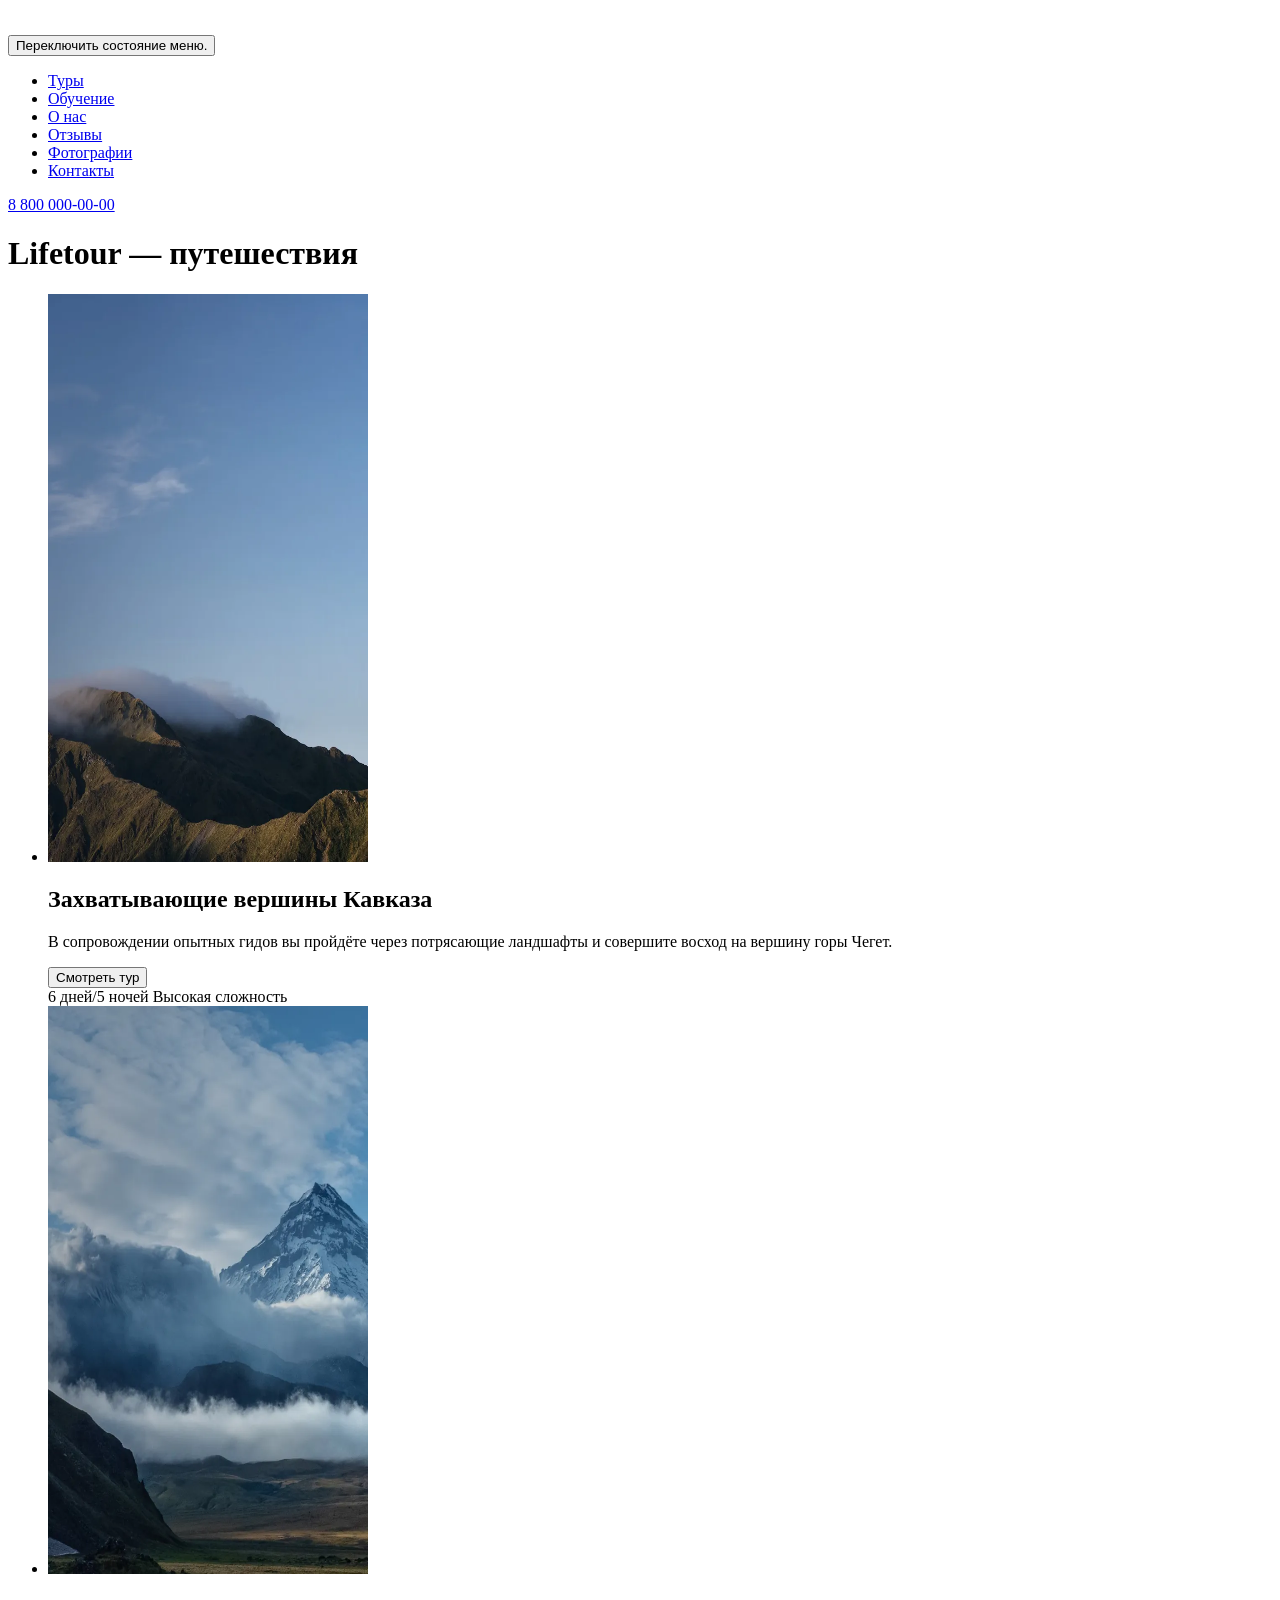
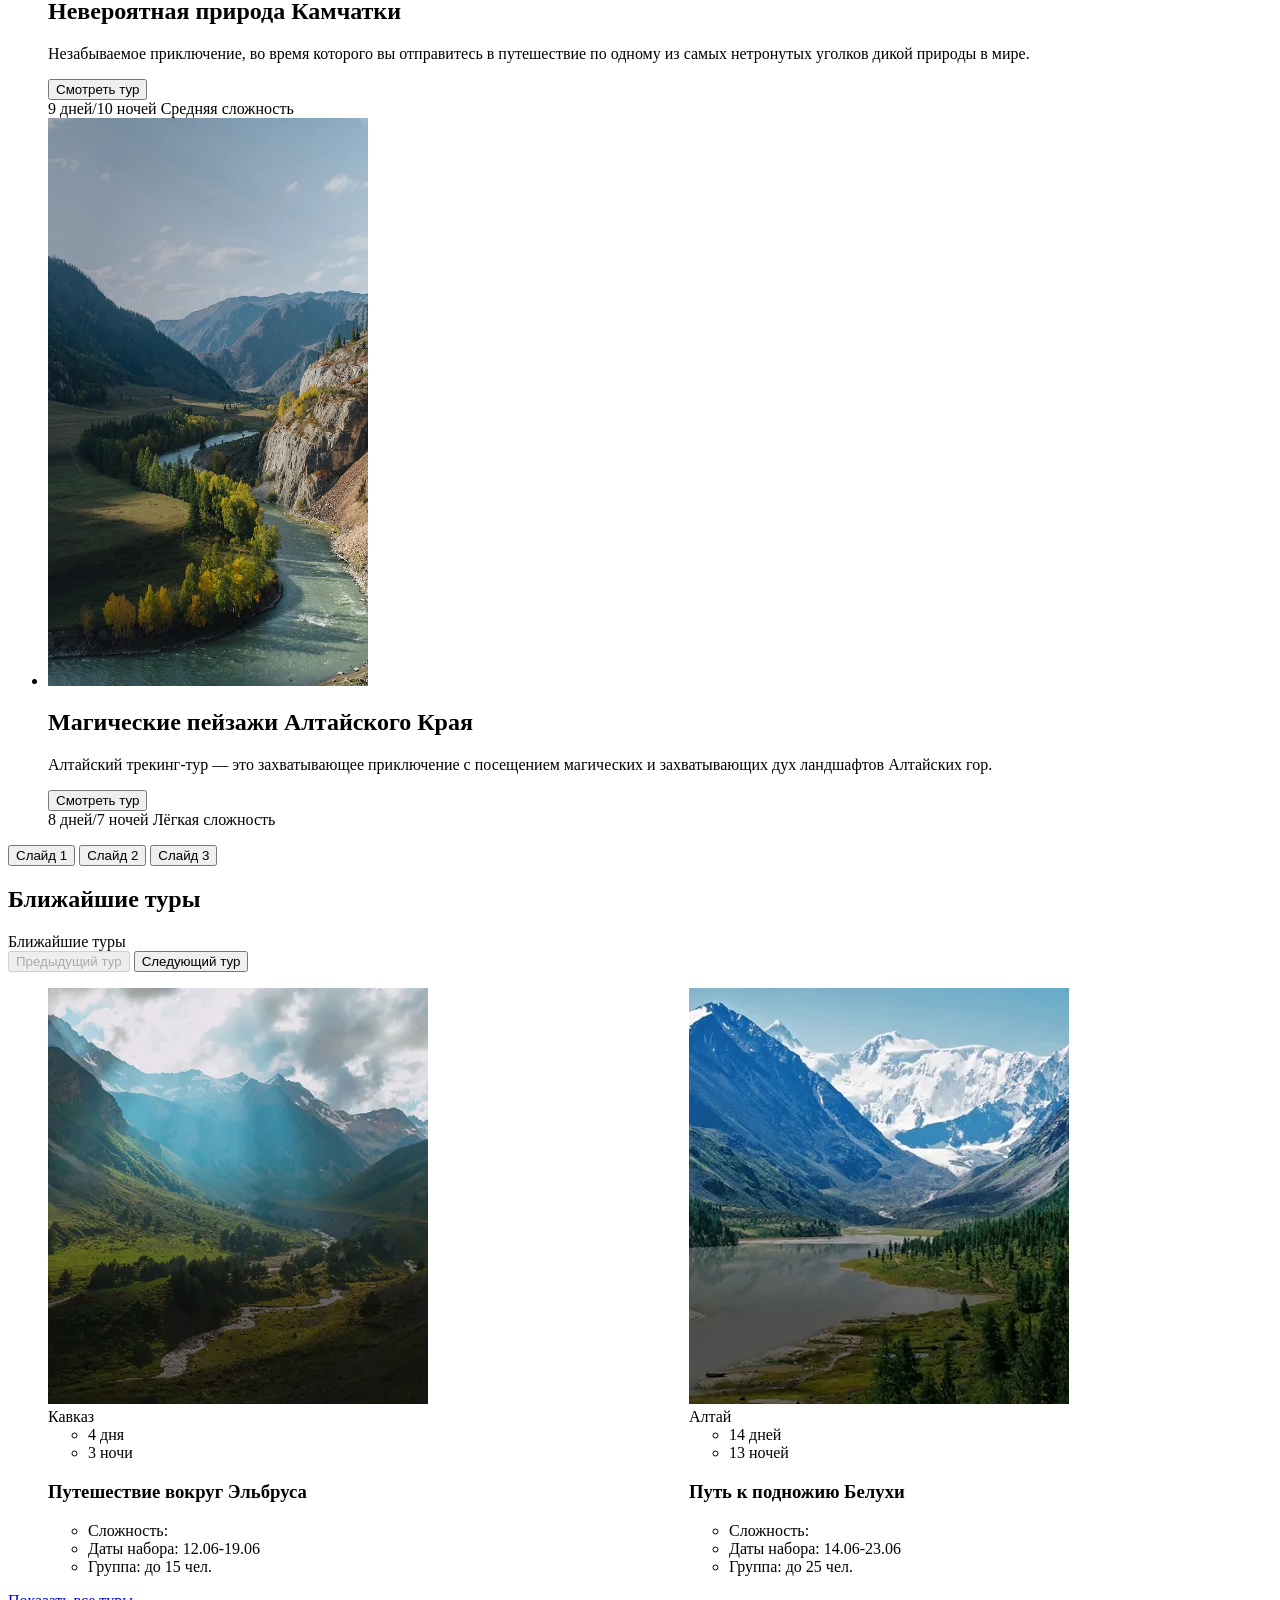
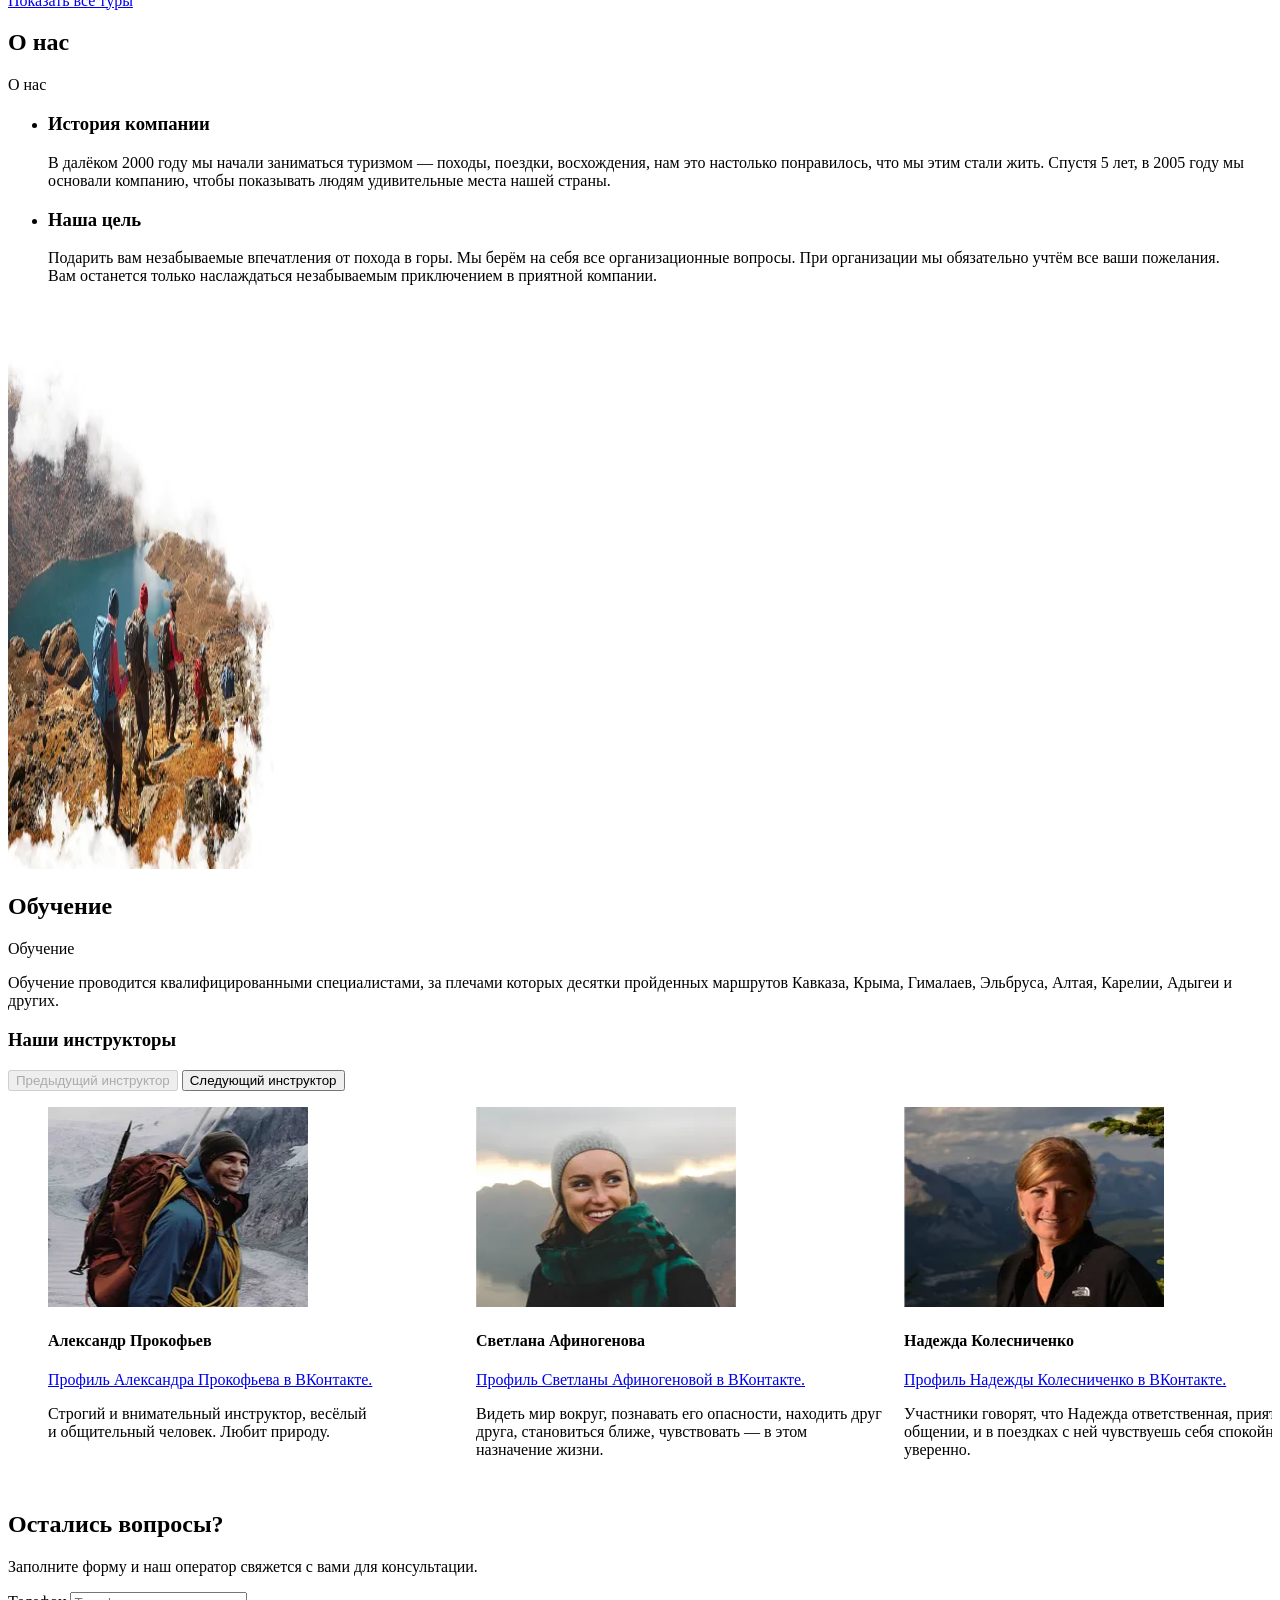
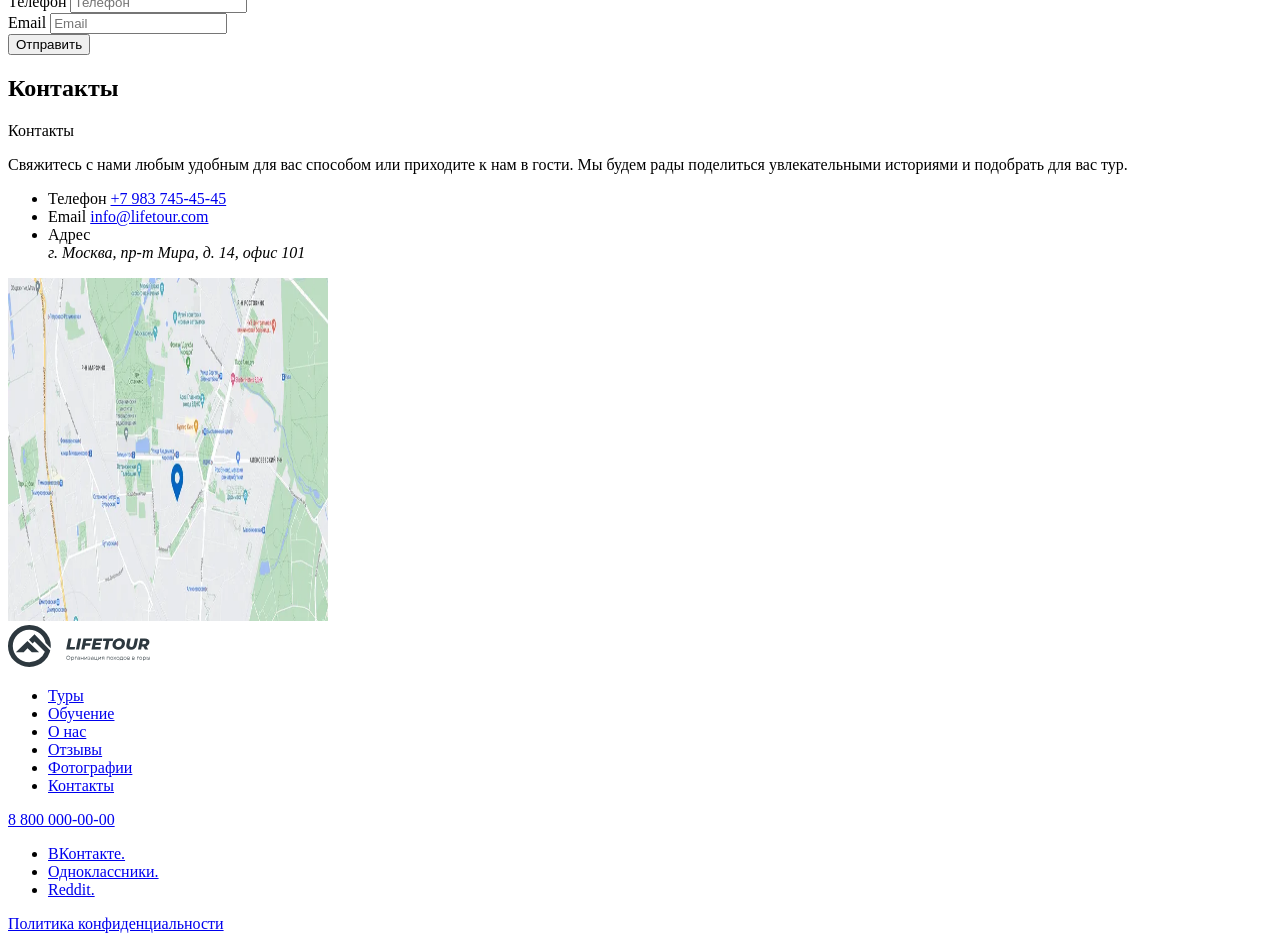
==== commit b8a85d2a: "pull index.html" ====
--- a/source/index.html
+++ b/source/index.html
@@ -7,6 +7,7 @@
   <meta name="viewport" content="width=device-width,initial-scale=1">
   <link href="fonts/montserrat-regular.woff2" as="font" type="font/woff2" rel="preload" crossorigin="anonymous">
   <link href="fonts/montserrat-extrabold.woff2" as="font" type="font/woff2" rel="preload" crossorigin="anonymous">
+  <link href="vendor/swiper-bundle.min.css" rel="stylesheet">
   <link href="styles/styles.css" rel="stylesheet">
   <link href="favicon.ico" rel="icon" type="image/x-icon">
   <link href="images/favicon.png" rel="icon" type="image/png" sizes="32x32">
@@ -121,13 +122,13 @@
       <!-- Пагинация (буллеты) -->
       <div class="promo__pagination">
         <button class="promo__bullet promo__bullet--active" type="button">
-          <span class="visually-hidden">Слайд 1.</span>
+          <span class="visually-hidden">Слайд 1</span>
         </button>
         <button class="promo__bullet" type="button">
-          <span class="visually-hidden">Слайд 2.</span>
+          <span class="visually-hidden">Слайд 2</span>
         </button>
         <button class="promo__bullet" type="button">
-          <span class="visually-hidden">Слайд 3.</span>
+          <span class="visually-hidden">Слайд 3</span>
         </button>
       </div>
     </section>
@@ -141,10 +142,10 @@
           </div>
           <div class="slider-controls tours__controls">
             <button class="slider-controls__button slider-controls__button--previous" type="button" disabled>
-              <span class="visually-hidden">Предыдущий тур.</span>
+              <span class="visually-hidden">Предыдущий тур</span>
             </button>
             <button class="slider-controls__button slider-controls__button--next" type="button">
-              <span class="visually-hidden">Следующий тур.</span>
+              <span class="visually-hidden">Следующий тур</span>
             </button>
           </div>
         </header>
@@ -169,9 +170,7 @@
                   <ul class="tour-card__info list-reset">
                     <li class="tour-card__info-item">
                       <span class="tour-card__info-name">Сложность:</span>
-                      <div class="tour-card__stars tour-card__stars--four" role="img">
-                        <span class="visually-hidden">4 из 5.</span>
-                      </div>
+                      <div class="tour-card__stars tour-card__stars--four" role="img" aria-label="4 из 5"></div>
                     </li>
                     <li class="tour-card__info-item">
                       <span class="tour-card__info-name">Даты набора:</span>
@@ -204,9 +203,7 @@
                   <ul class="tour-card__info list-reset">
                     <li class="tour-card__info-item">
                       <span class="tour-card__info-name">Сложность:</span>
-                      <div class="tour-card__stars tour-card__stars--three" role="img">
-                        <span class="visually-hidden">3 из 5.</span>
-                      </div>
+                      <div class="tour-card__stars tour-card__stars--three" role="img" aria-label="3 из 5"></div>
                     </li>
                     <li class="tour-card__info-item">
                       <span class="tour-card__info-name">Даты набора:</span>
@@ -239,9 +236,7 @@
                   <ul class="tour-card__info list-reset">
                     <li class="tour-card__info-item">
                       <span class="tour-card__info-name">Сложность:</span>
-                      <div class="tour-card__stars tour-card__stars--four" role="img">
-                        <span class="visually-hidden">4 из 5.</span>
-                      </div>
+                      <div class="tour-card__stars tour-card__stars--four" role="img" aria-label="4 из 5"></div>
                     </li>
                     <li class="tour-card__info-item">
                       <span class="tour-card__info-name">Даты набора:</span>
@@ -274,9 +269,7 @@
                   <ul class="tour-card__info list-reset">
                     <li class="tour-card__info-item">
                       <span class="tour-card__info-name">Сложность:</span>
-                      <div class="tour-card__stars tour-card__stars--five" role="img">
-                        <span class="visually-hidden">5 из 5.</span>
-                      </div>
+                      <div class="tour-card__stars tour-card__stars--five" role="img" aria-label="5 из 5"></div>
                     </li>
                     <li class="tour-card__info-item">
                       <span class="tour-card__info-name">Даты набора:</span>
@@ -338,10 +331,10 @@
           <h3 class="training__subtitle">Наши инструкторы</h3>
           <div class="slider-controls training__controls">
             <button class="slider-controls__button slider-controls__button--previous" type="button" disabled>
-              <span class="visually-hidden">Предыдущий инструктор.</span>
+              <span class="visually-hidden">Предыдущий инструктор</span>
             </button>
             <button class="slider-controls__button slider-controls__button--next" type="button">
-              <span class="visually-hidden">Следующий инструктор.</span>
+              <span class="visually-hidden">Следующий инструктор</span>
             </button>
           </div>
         </div>
@@ -538,8 +531,8 @@
     </div>
   </footer>
 
-  <script src="vendor/swiper-bundle.min.js" defer></script>
-  <script src="scripts/index.js" defer></script>
+  <script src="vendor/swiper-bundle.min.js"></script>
+  <script src="scripts/index.js"></script>
 </body>
 
 </html>
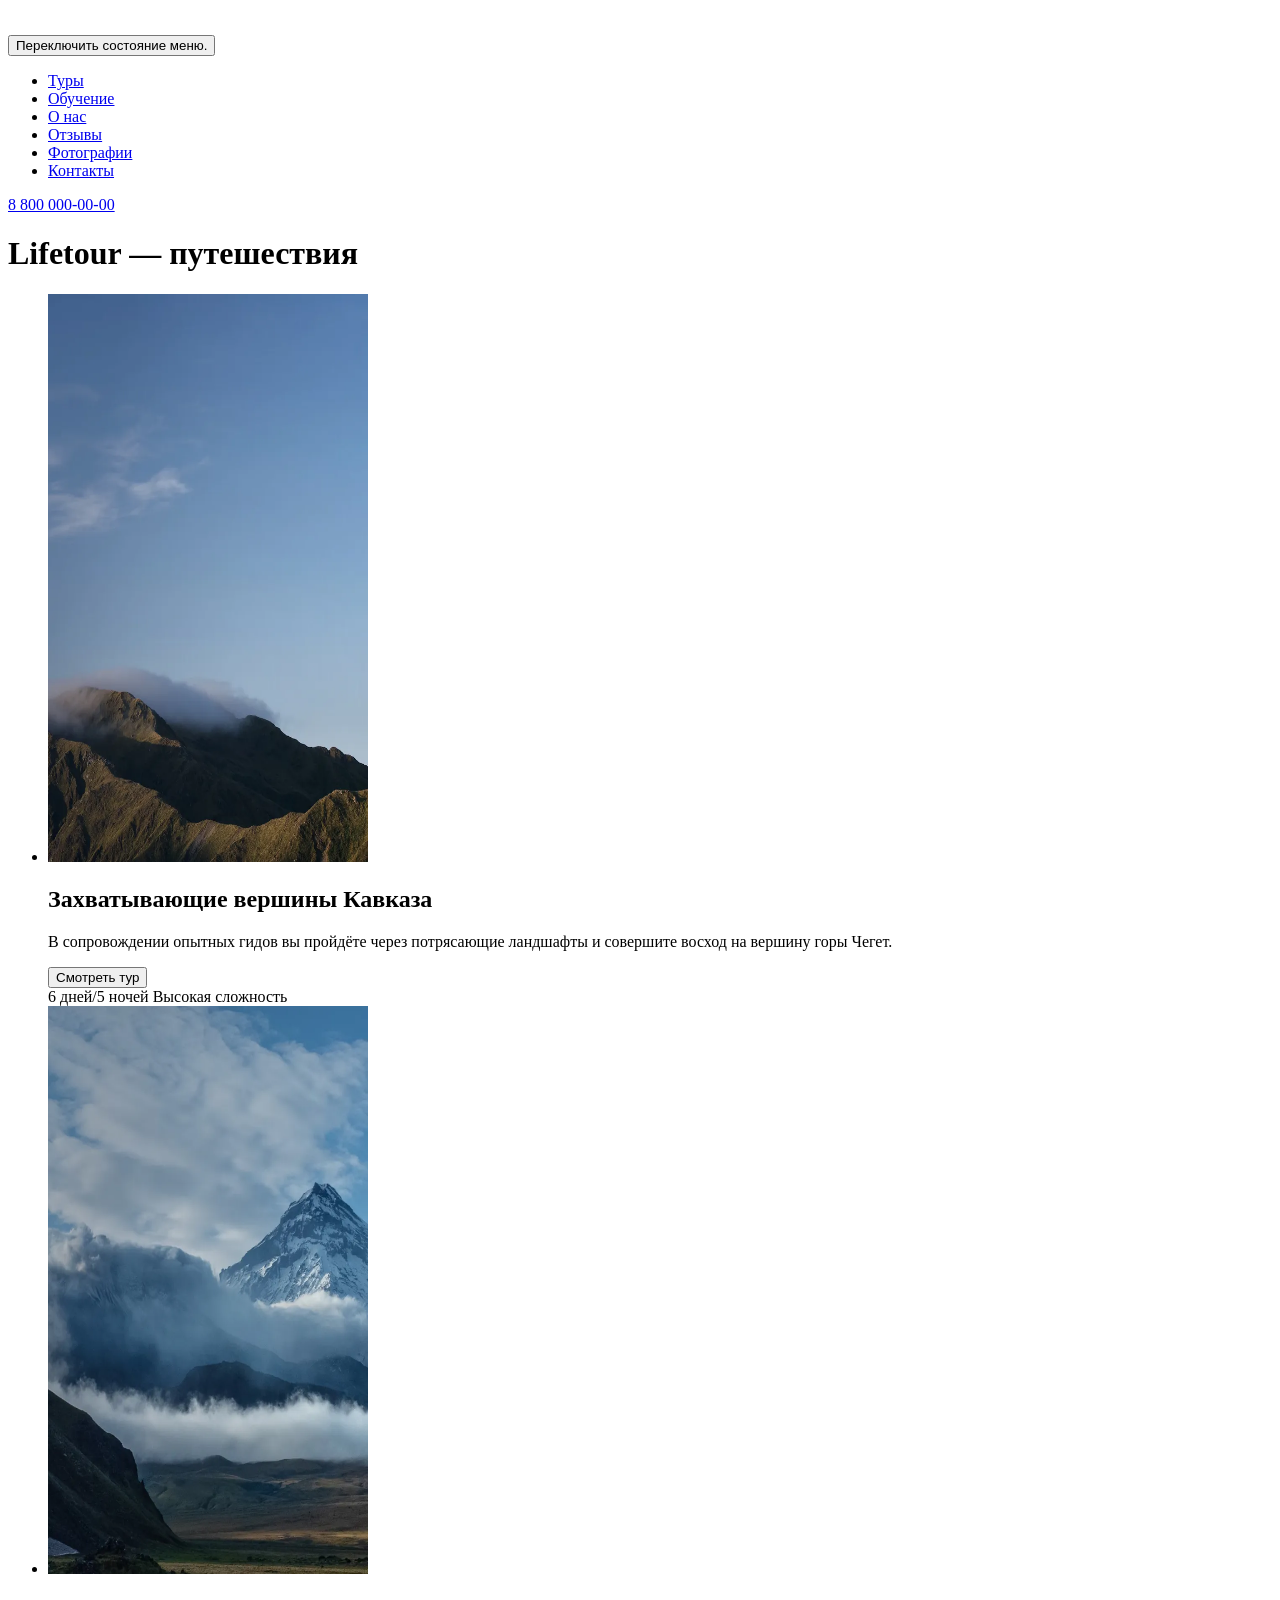
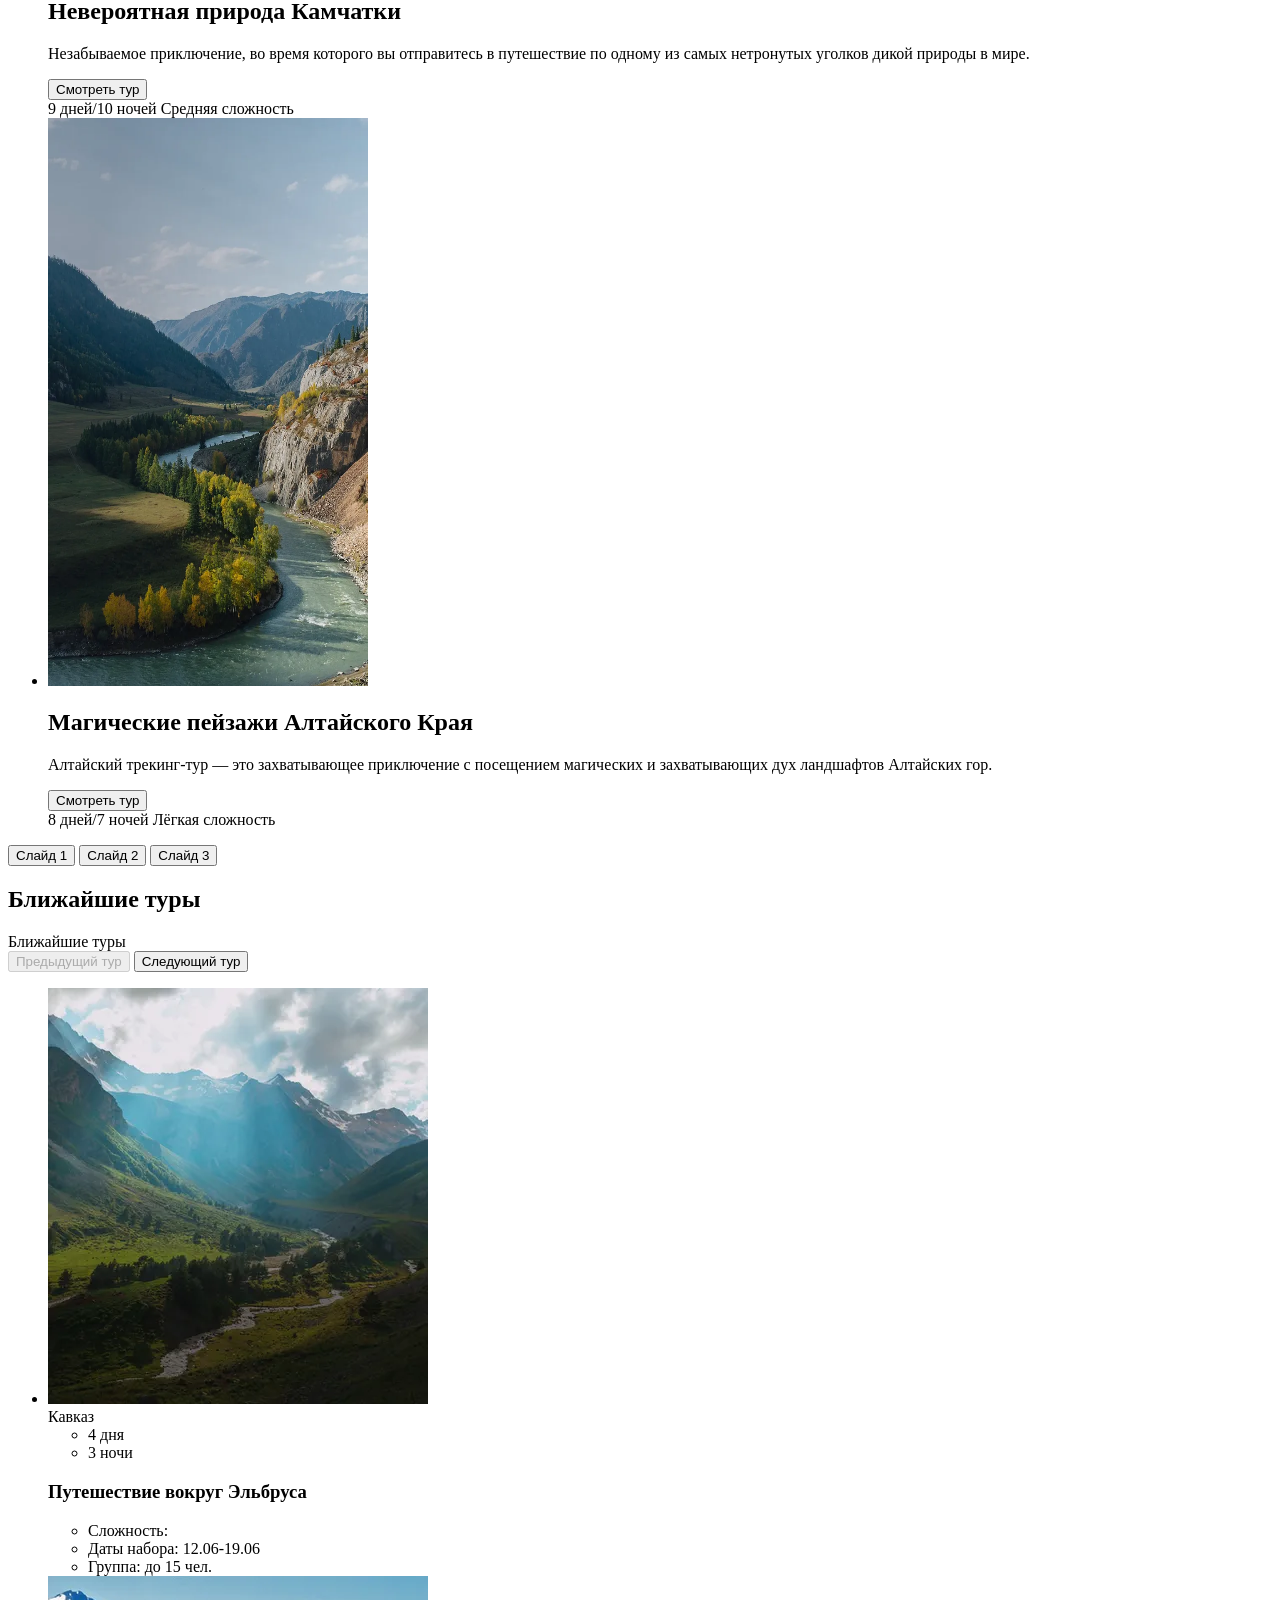
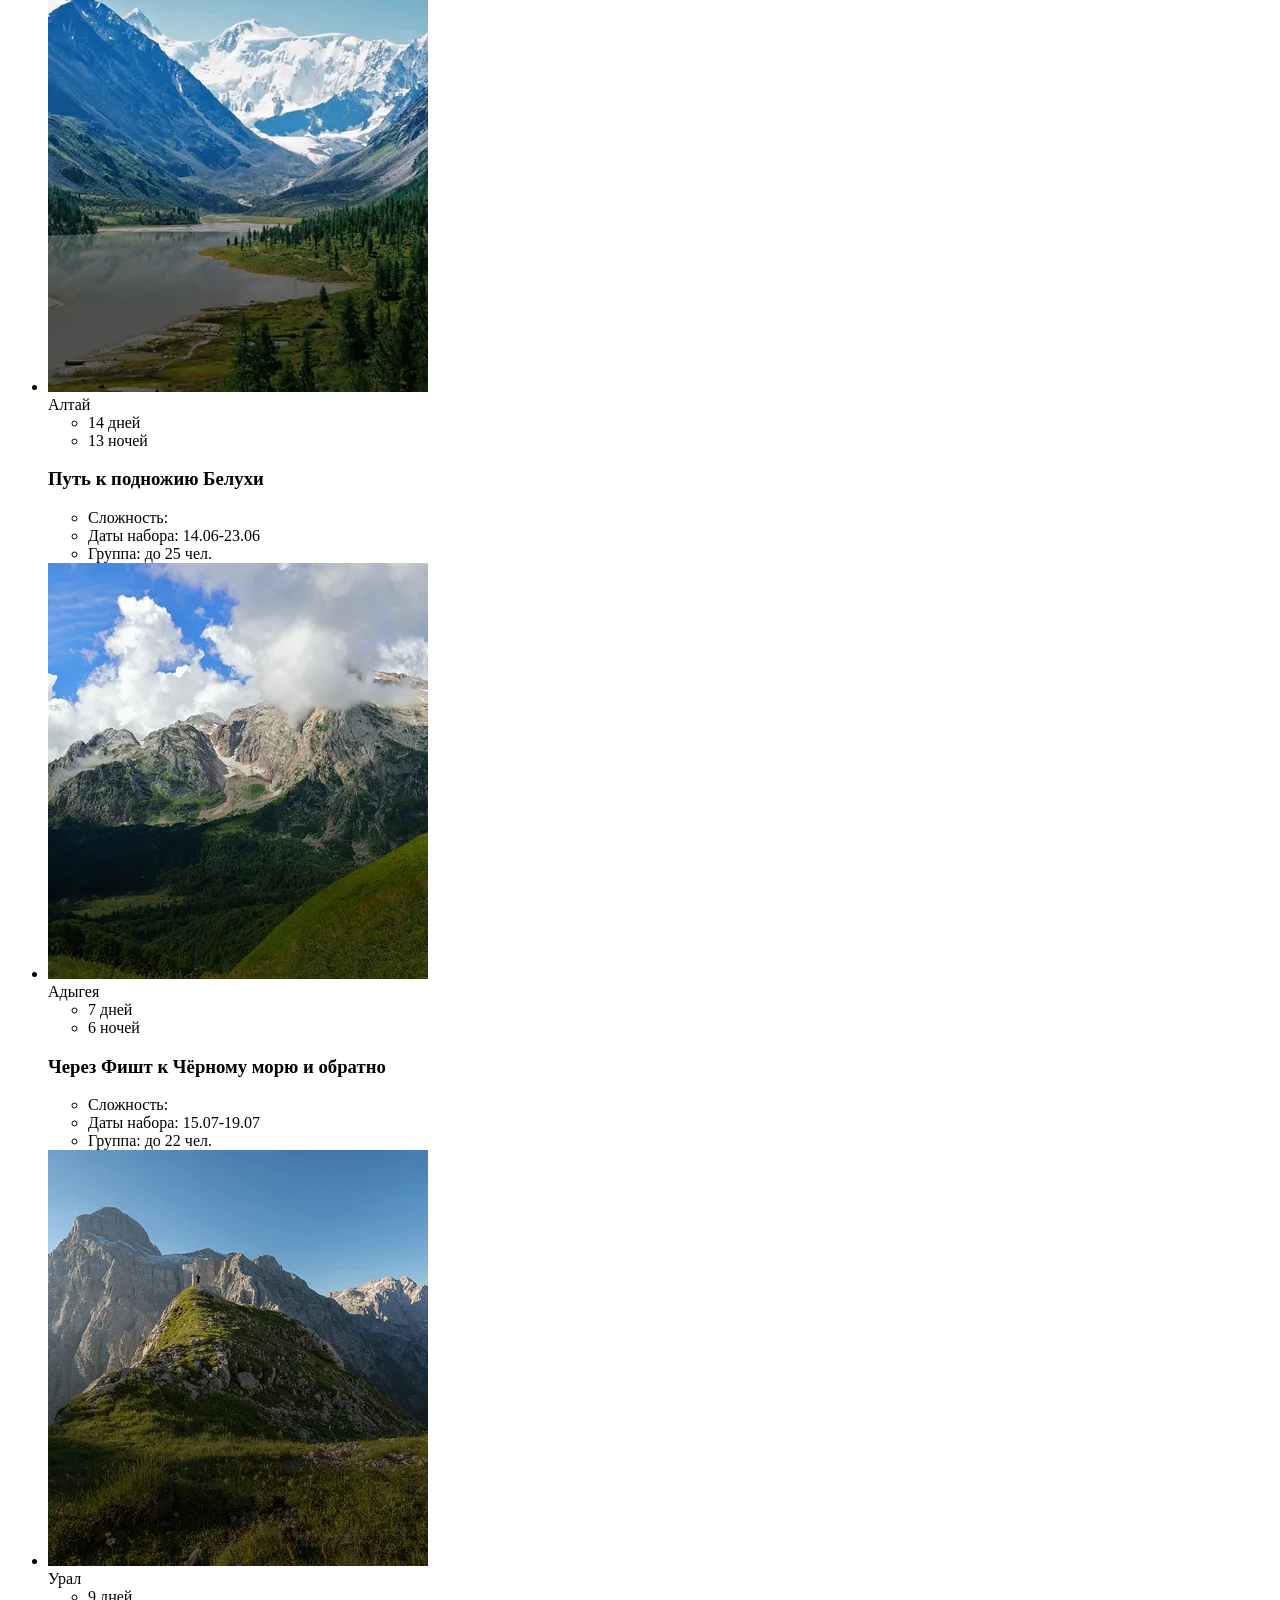
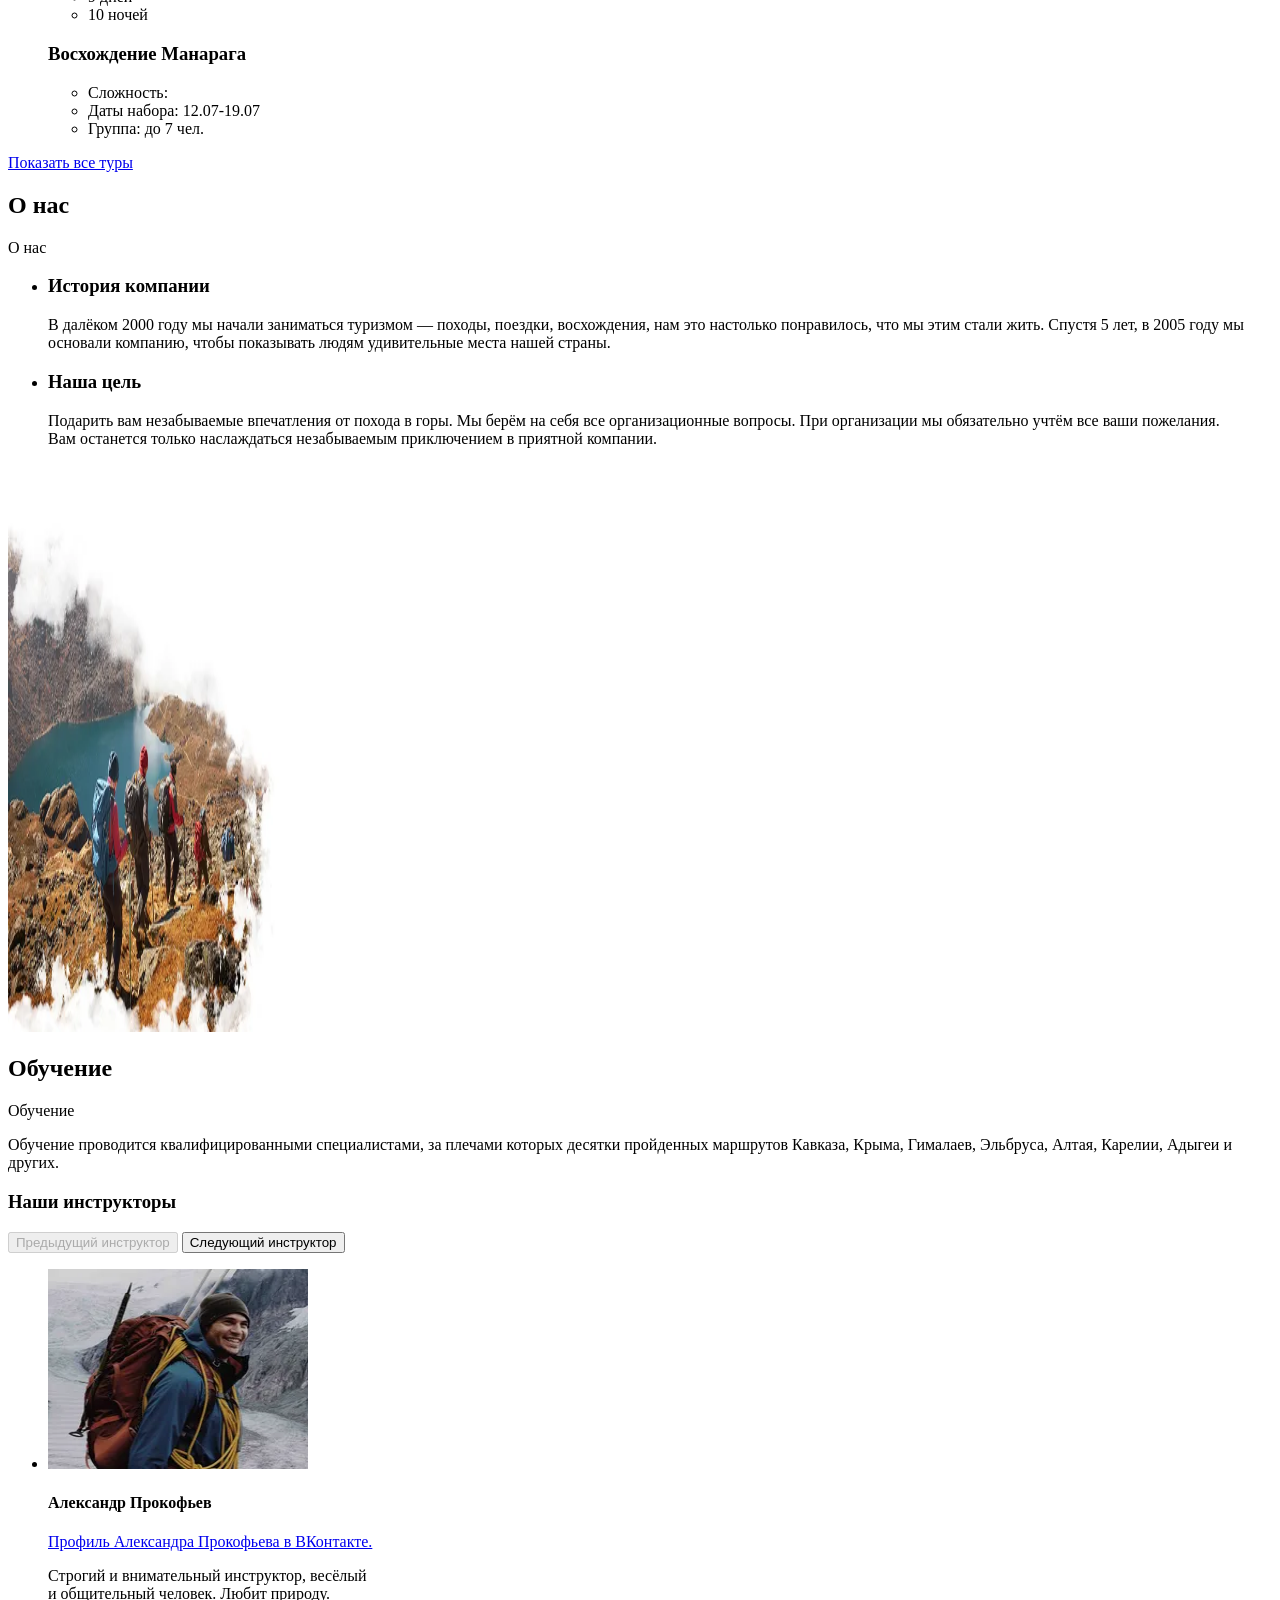
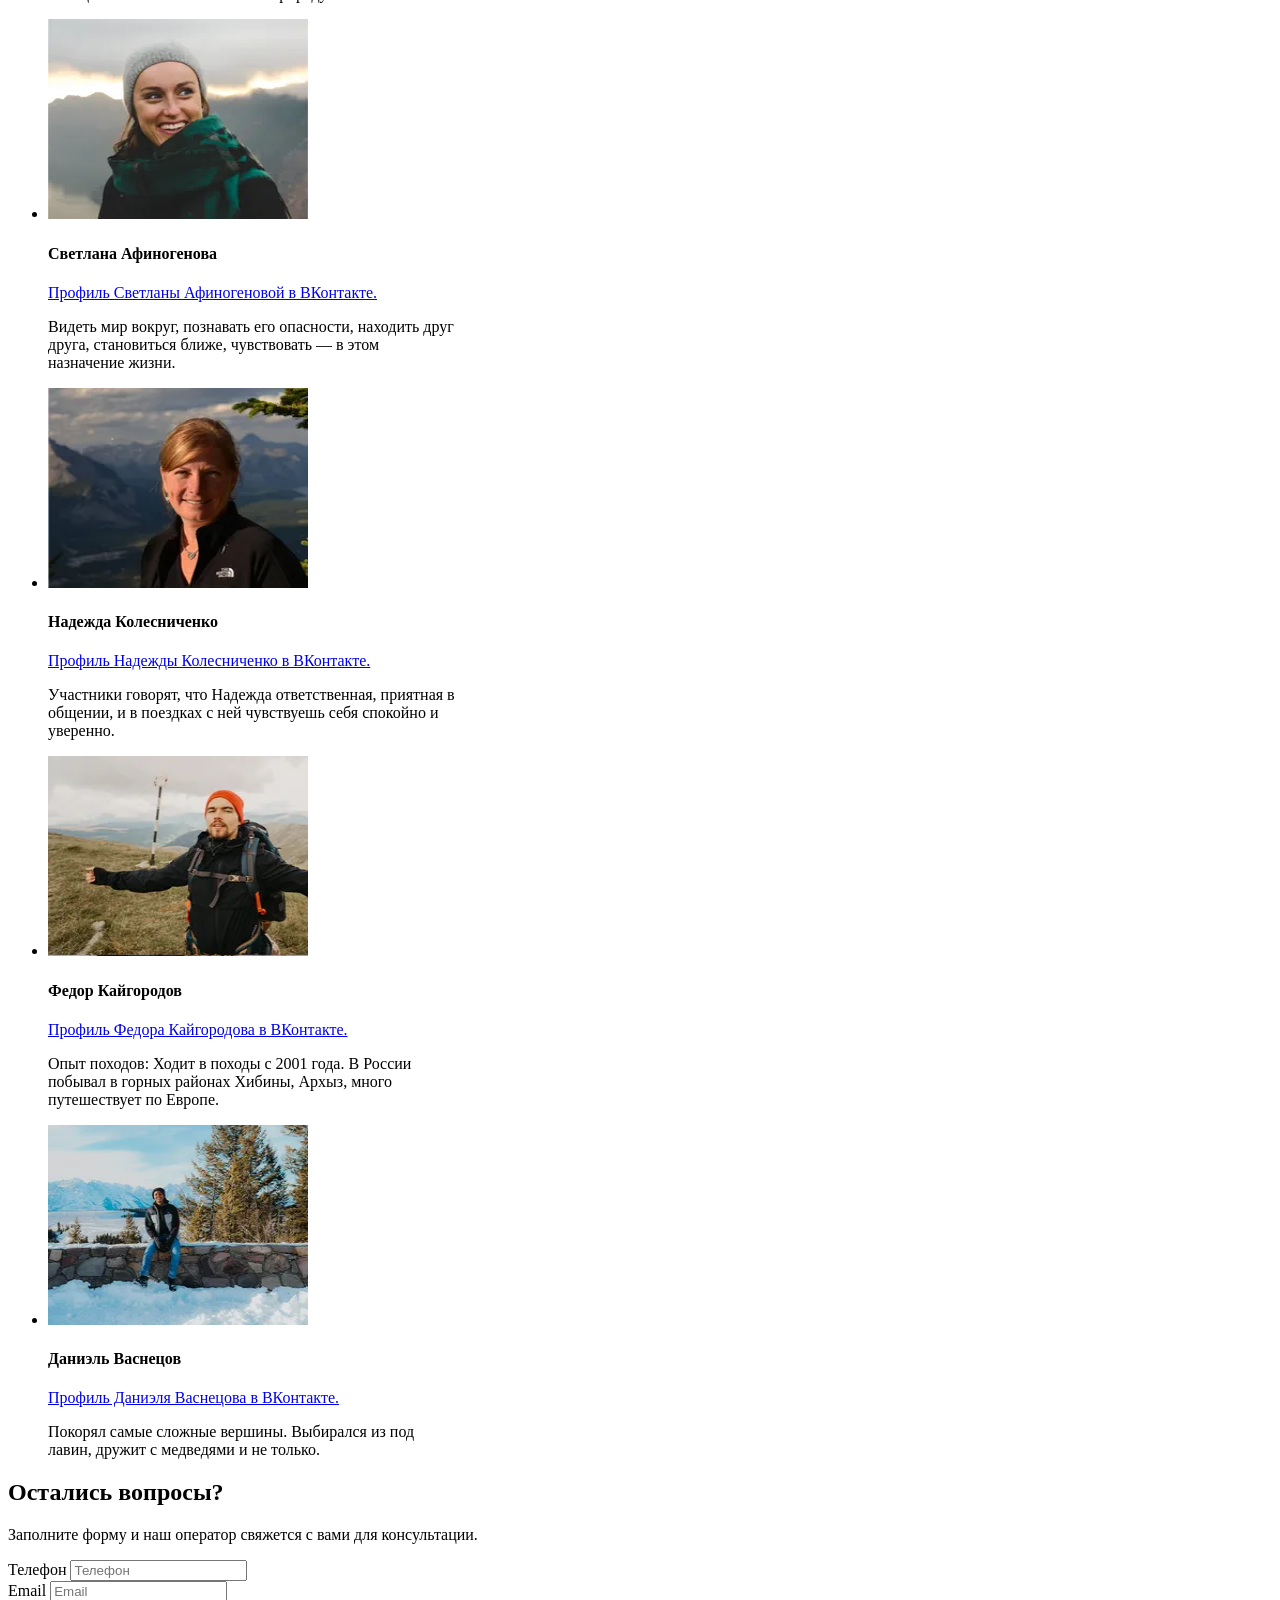
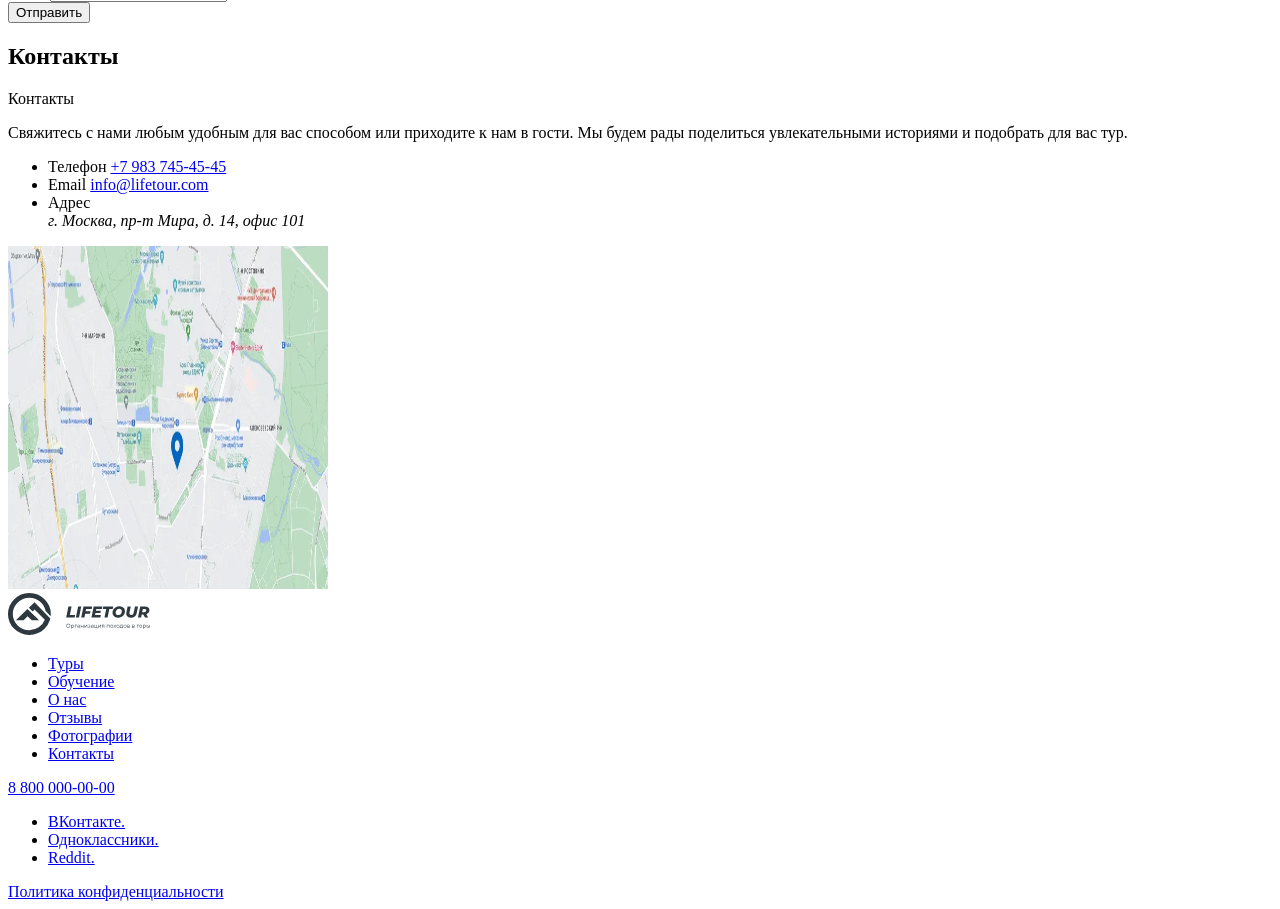
==== commit ffb46505: "Fixed some errors" ====
--- a/source/index.html
+++ b/source/index.html
@@ -7,7 +7,6 @@
   <meta name="viewport" content="width=device-width,initial-scale=1">
   <link href="fonts/montserrat-regular.woff2" as="font" type="font/woff2" rel="preload" crossorigin="anonymous">
   <link href="fonts/montserrat-extrabold.woff2" as="font" type="font/woff2" rel="preload" crossorigin="anonymous">
-  <link href="vendor/swiper-bundle.min.css" rel="stylesheet">
   <link href="styles/styles.css" rel="stylesheet">
   <link href="favicon.ico" rel="icon" type="image/x-icon">
   <link href="images/favicon.png" rel="icon" type="image/png" sizes="32x32">
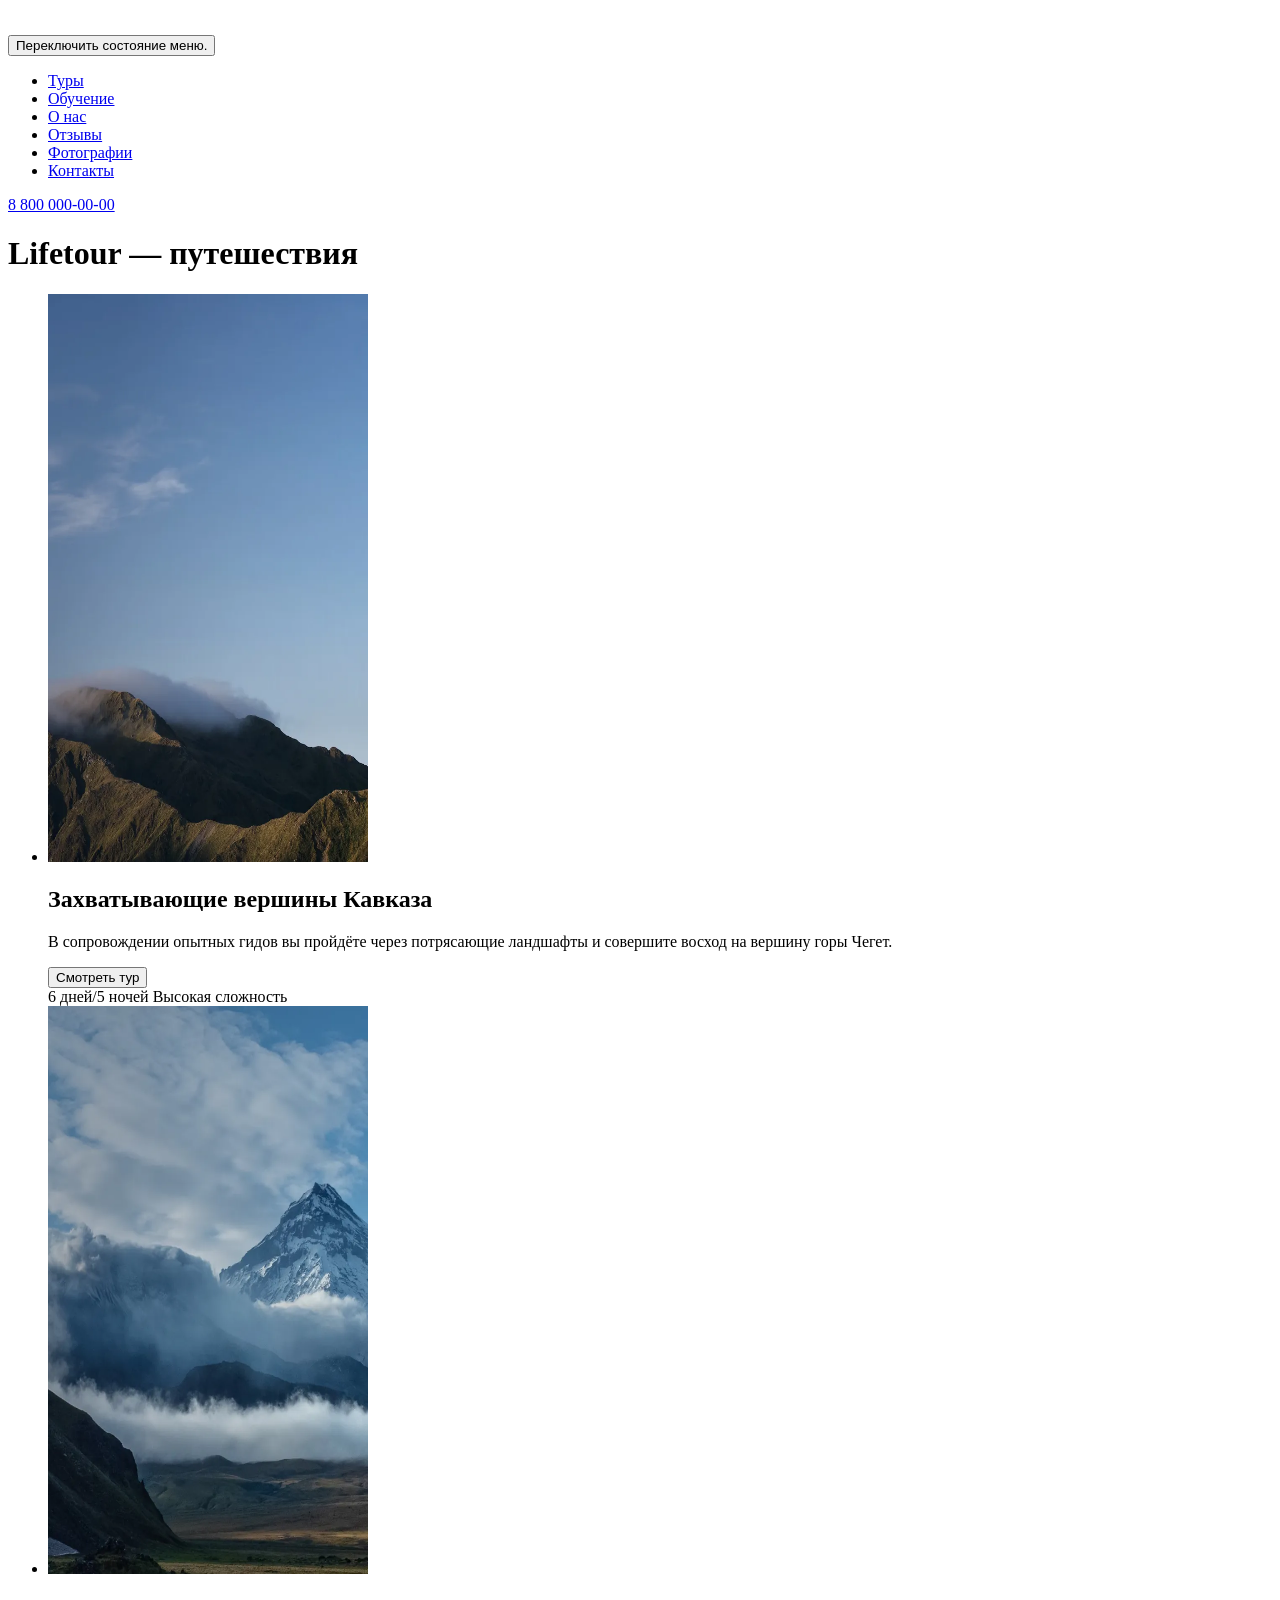
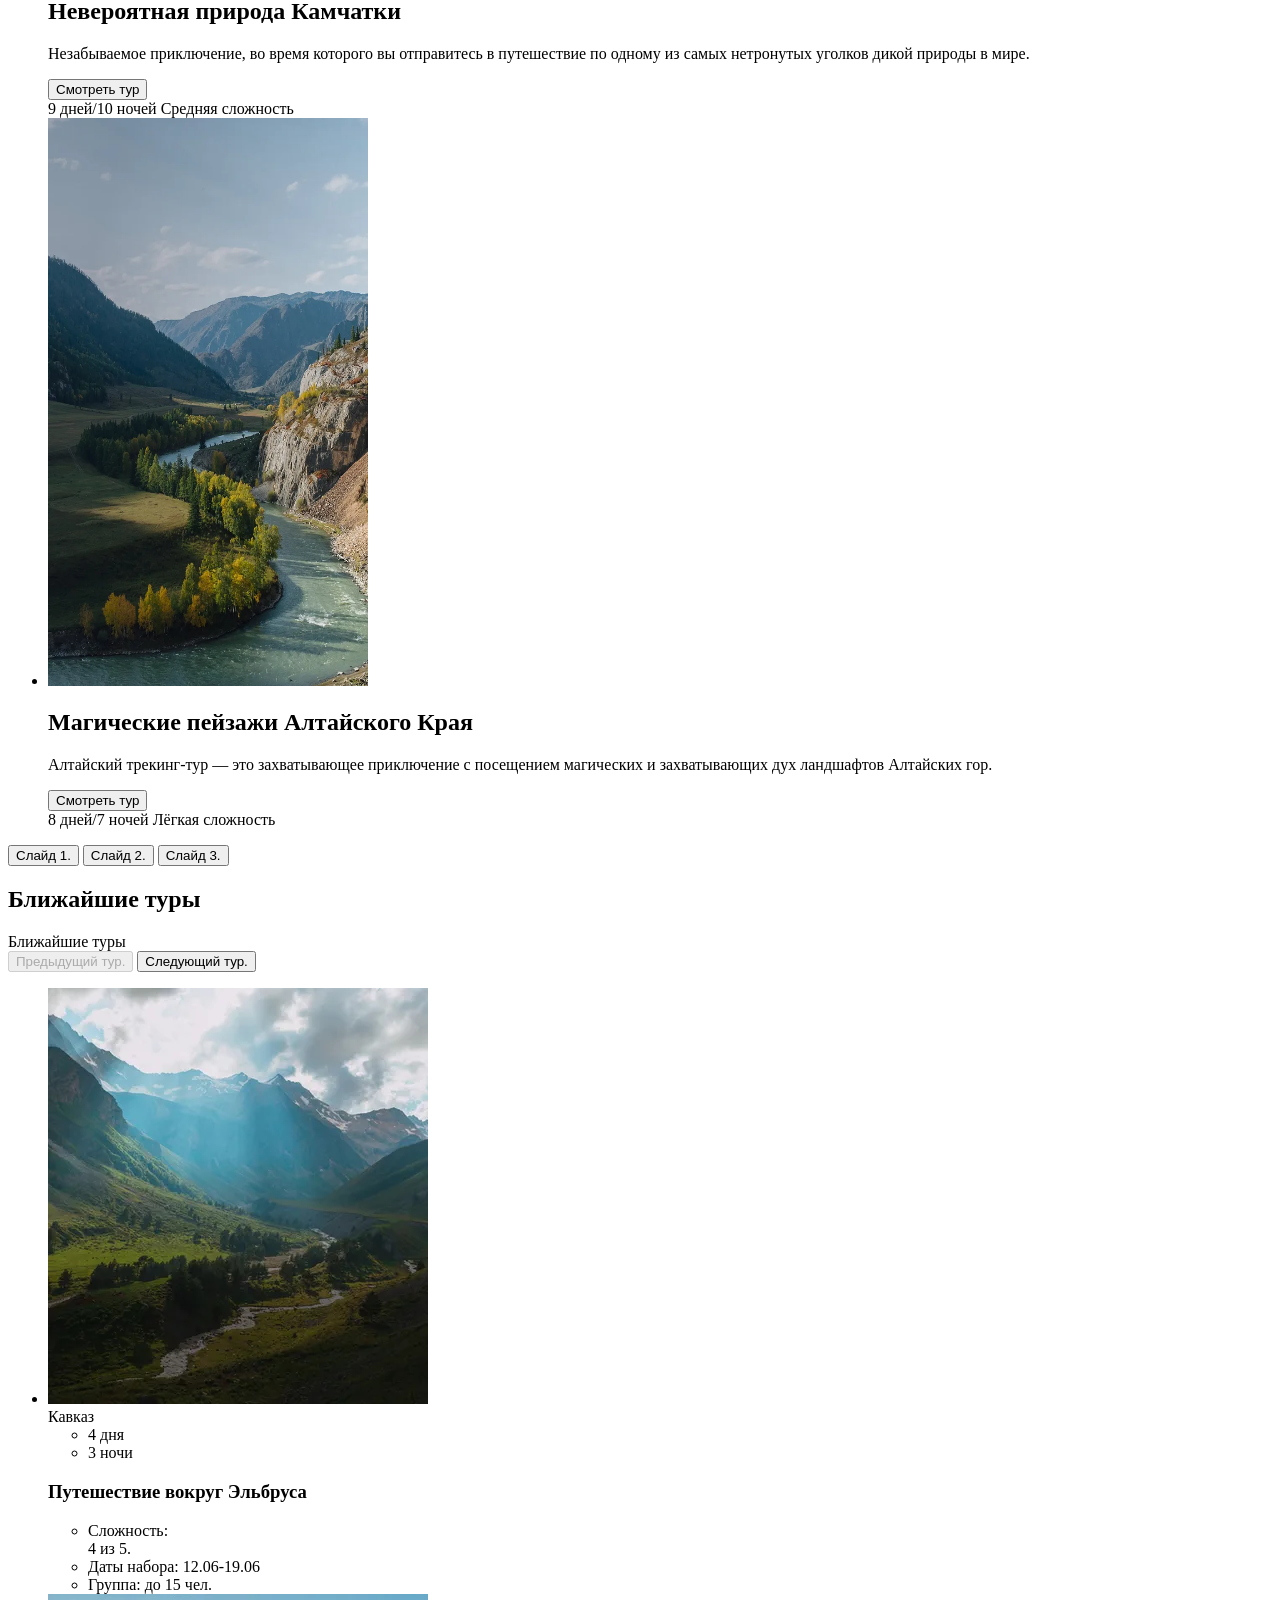
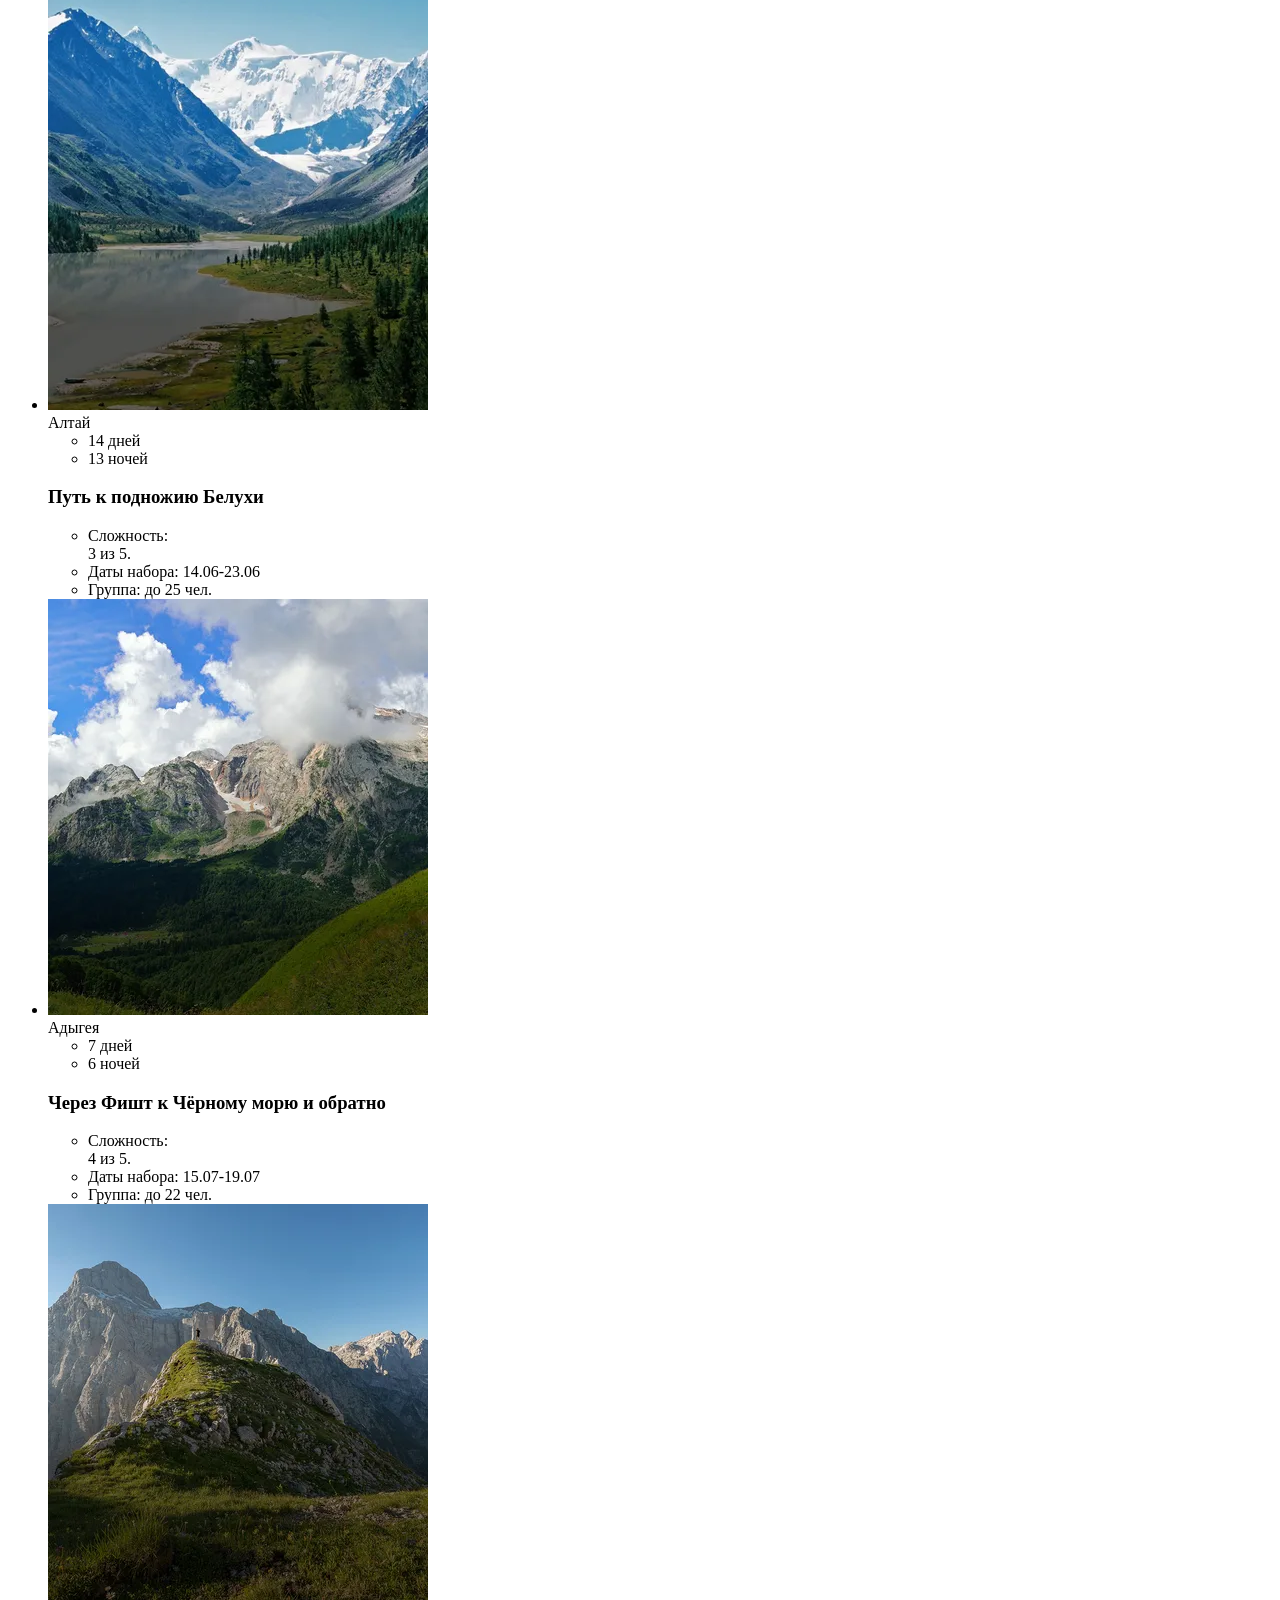
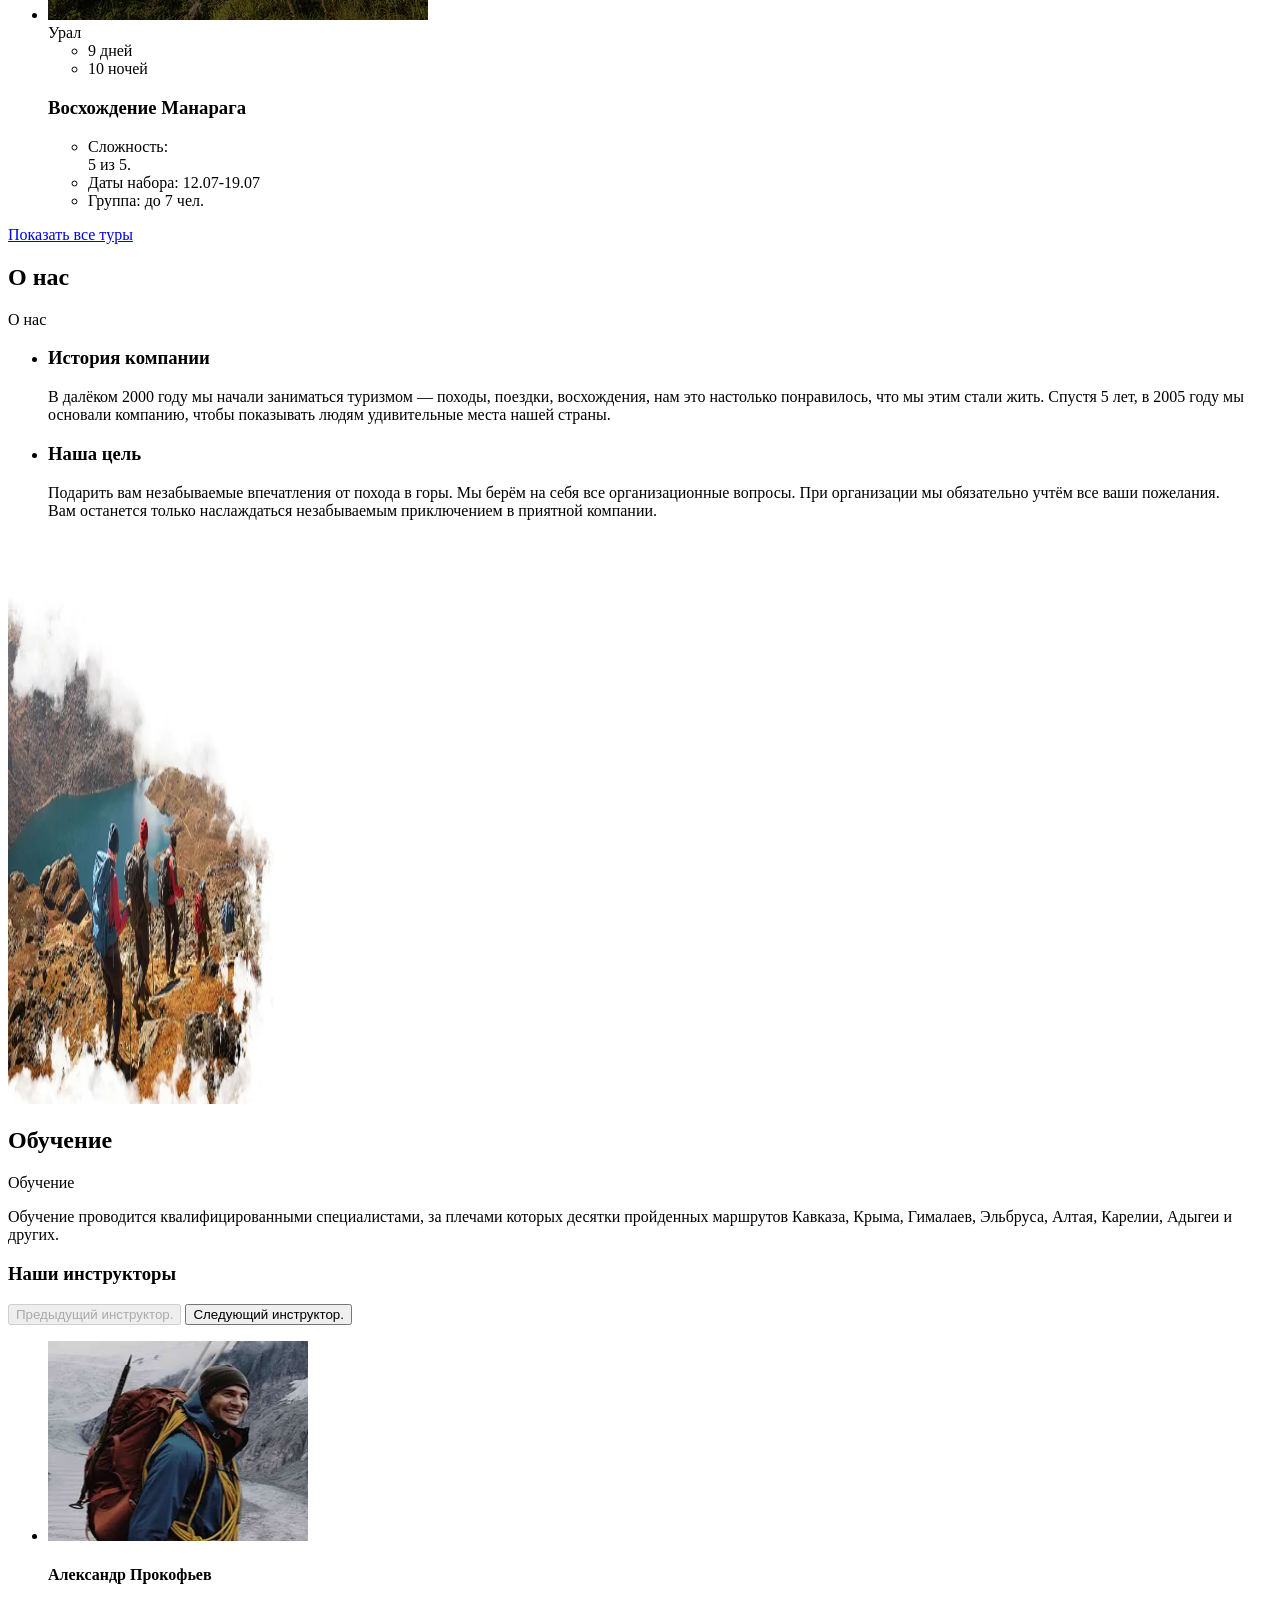
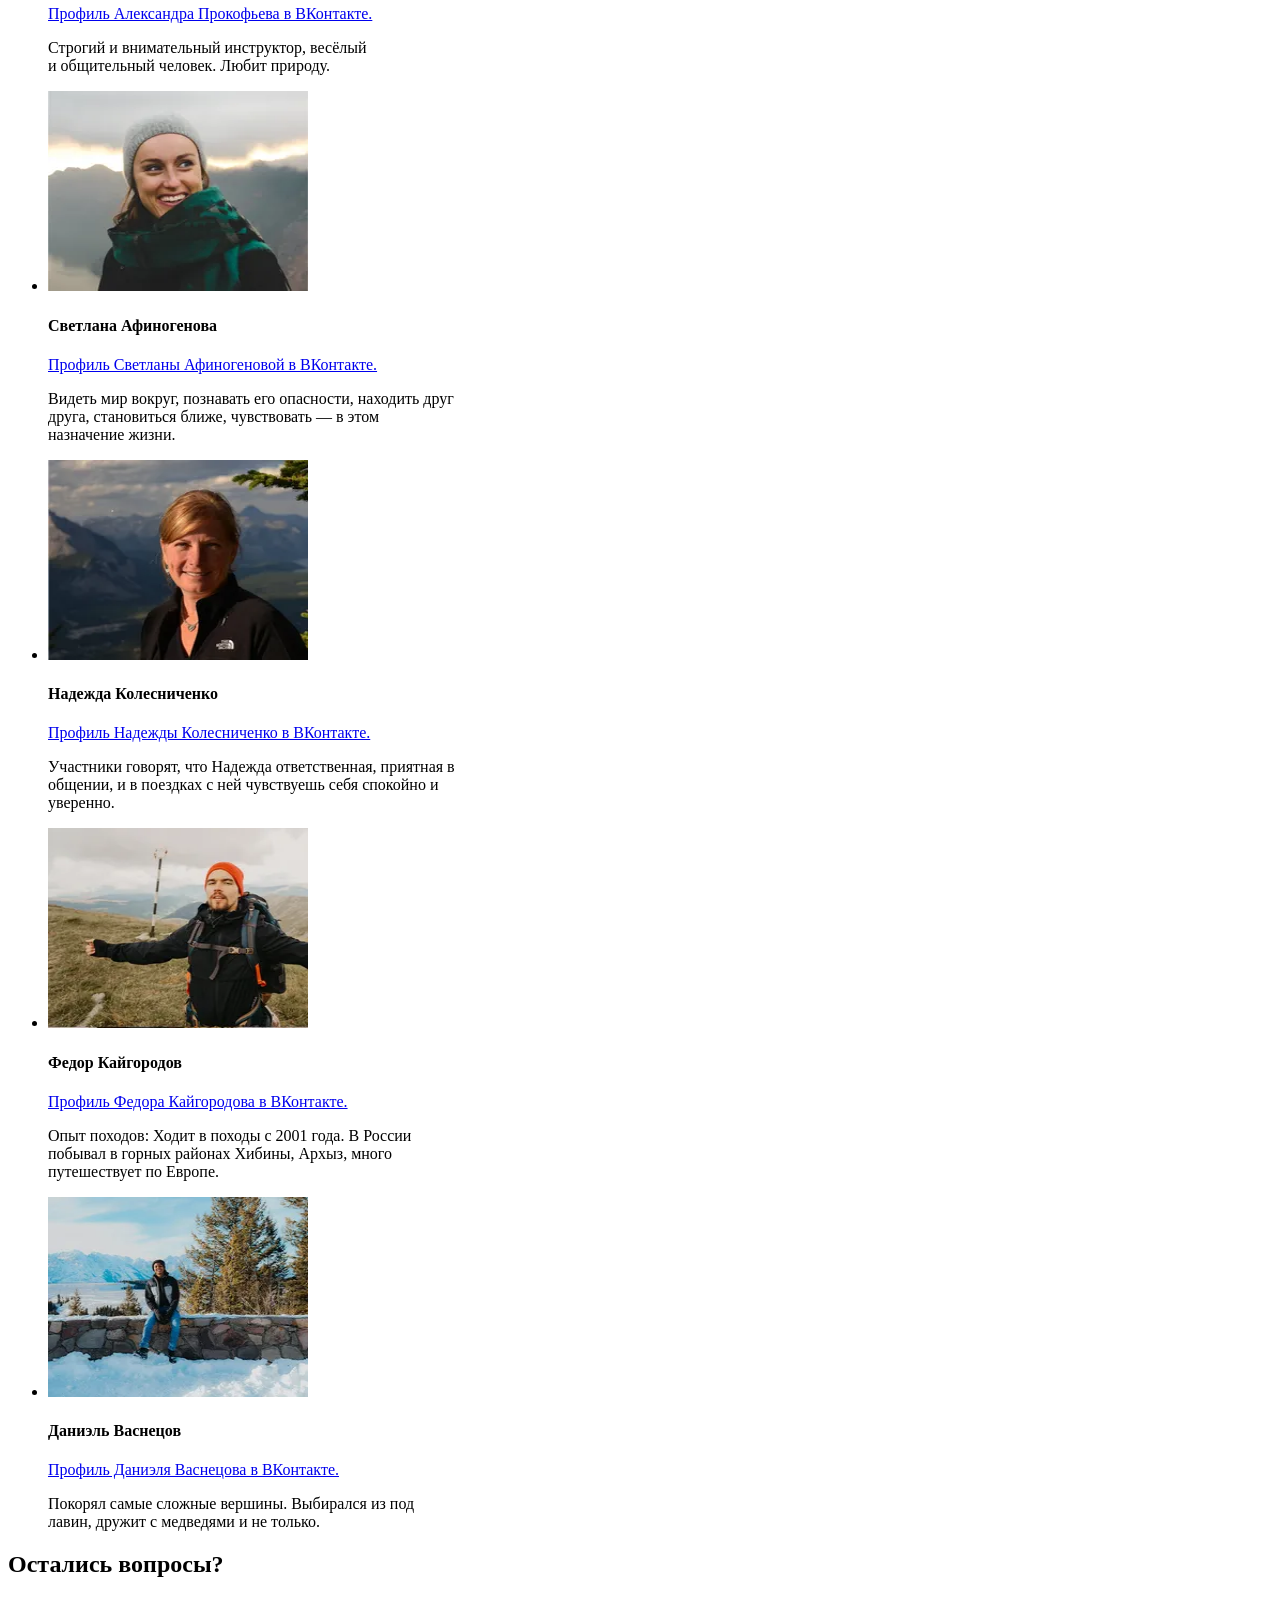
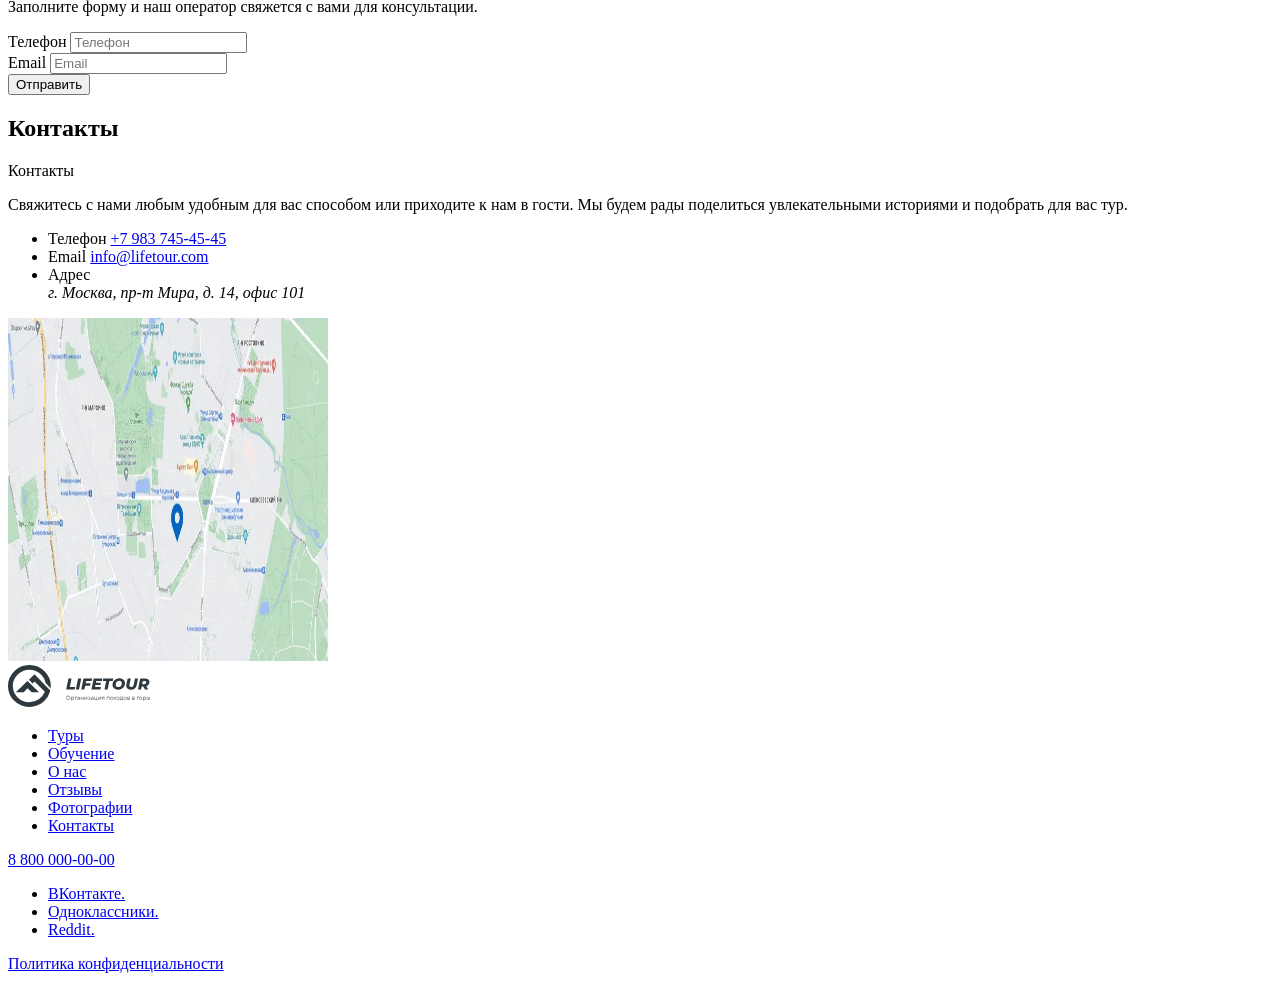
==== commit e81bd0b9: "Update index.html" ====
--- a/source/index.html
+++ b/source/index.html
@@ -121,13 +121,13 @@
       <!-- Пагинация (буллеты) -->
       <div class="promo__pagination">
         <button class="promo__bullet promo__bullet--active" type="button">
-          <span class="visually-hidden">Слайд 1</span>
+          <span class="visually-hidden">Слайд 1.</span>
         </button>
         <button class="promo__bullet" type="button">
-          <span class="visually-hidden">Слайд 2</span>
+          <span class="visually-hidden">Слайд 2.</span>
         </button>
         <button class="promo__bullet" type="button">
-          <span class="visually-hidden">Слайд 3</span>
+          <span class="visually-hidden">Слайд 3.</span>
         </button>
       </div>
     </section>
@@ -141,10 +141,10 @@
           </div>
           <div class="slider-controls tours__controls">
             <button class="slider-controls__button slider-controls__button--previous" type="button" disabled>
-              <span class="visually-hidden">Предыдущий тур</span>
+              <span class="visually-hidden">Предыдущий тур.</span>
             </button>
             <button class="slider-controls__button slider-controls__button--next" type="button">
-              <span class="visually-hidden">Следующий тур</span>
+              <span class="visually-hidden">Следующий тур.</span>
             </button>
           </div>
         </header>
@@ -169,7 +169,9 @@
                   <ul class="tour-card__info list-reset">
                     <li class="tour-card__info-item">
                       <span class="tour-card__info-name">Сложность:</span>
-                      <div class="tour-card__stars tour-card__stars--four" role="img" aria-label="4 из 5"></div>
+                      <div class="tour-card__stars tour-card__stars--four" role="img">
+                        <span class="visually-hidden">4 из 5.</span>
+                      </div>
                     </li>
                     <li class="tour-card__info-item">
                       <span class="tour-card__info-name">Даты набора:</span>
@@ -202,7 +204,9 @@
                   <ul class="tour-card__info list-reset">
                     <li class="tour-card__info-item">
                       <span class="tour-card__info-name">Сложность:</span>
-                      <div class="tour-card__stars tour-card__stars--three" role="img" aria-label="3 из 5"></div>
+                      <div class="tour-card__stars tour-card__stars--three" role="img">
+                        <span class="visually-hidden">3 из 5.</span>
+                      </div>
                     </li>
                     <li class="tour-card__info-item">
                       <span class="tour-card__info-name">Даты набора:</span>
@@ -235,7 +239,9 @@
                   <ul class="tour-card__info list-reset">
                     <li class="tour-card__info-item">
                       <span class="tour-card__info-name">Сложность:</span>
-                      <div class="tour-card__stars tour-card__stars--four" role="img" aria-label="4 из 5"></div>
+                      <div class="tour-card__stars tour-card__stars--four" role="img">
+                        <span class="visually-hidden">4 из 5.</span>
+                      </div>
                     </li>
                     <li class="tour-card__info-item">
                       <span class="tour-card__info-name">Даты набора:</span>
@@ -268,7 +274,9 @@
                   <ul class="tour-card__info list-reset">
                     <li class="tour-card__info-item">
                       <span class="tour-card__info-name">Сложность:</span>
-                      <div class="tour-card__stars tour-card__stars--five" role="img" aria-label="5 из 5"></div>
+                      <div class="tour-card__stars tour-card__stars--five" role="img">
+                        <span class="visually-hidden">5 из 5.</span>
+                      </div>
                     </li>
                     <li class="tour-card__info-item">
                       <span class="tour-card__info-name">Даты набора:</span>
@@ -330,10 +338,10 @@
           <h3 class="training__subtitle">Наши инструкторы</h3>
           <div class="slider-controls training__controls">
             <button class="slider-controls__button slider-controls__button--previous" type="button" disabled>
-              <span class="visually-hidden">Предыдущий инструктор</span>
+              <span class="visually-hidden">Предыдущий инструктор.</span>
             </button>
             <button class="slider-controls__button slider-controls__button--next" type="button">
-              <span class="visually-hidden">Следующий инструктор</span>
+              <span class="visually-hidden">Следующий инструктор.</span>
             </button>
           </div>
         </div>
@@ -530,8 +538,8 @@
     </div>
   </footer>
 
-  <script src="vendor/swiper-bundle.min.js"></script>
-  <script src="scripts/index.js"></script>
+  <script src="vendor/swiper-bundle.min.js" defer></script>
+  <script src="scripts/index.js" defer></script>
 </body>
 
 </html>
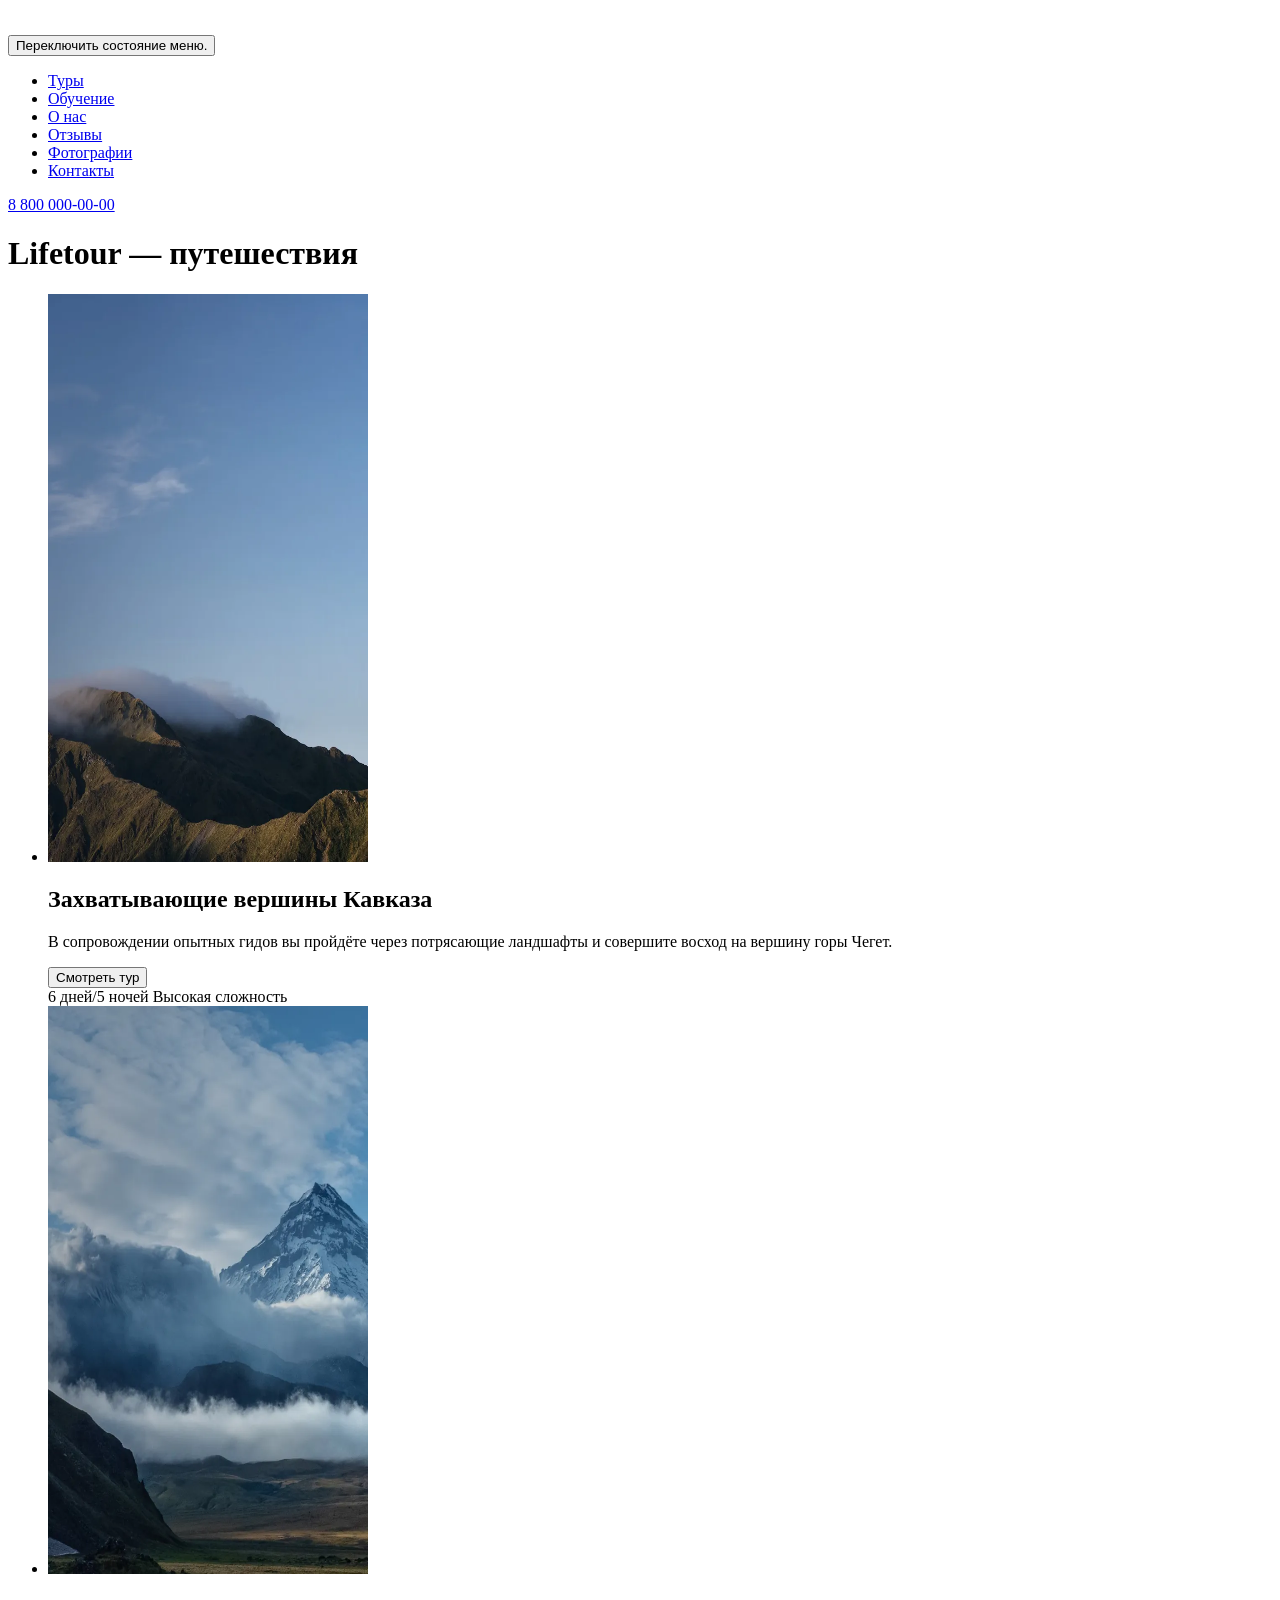
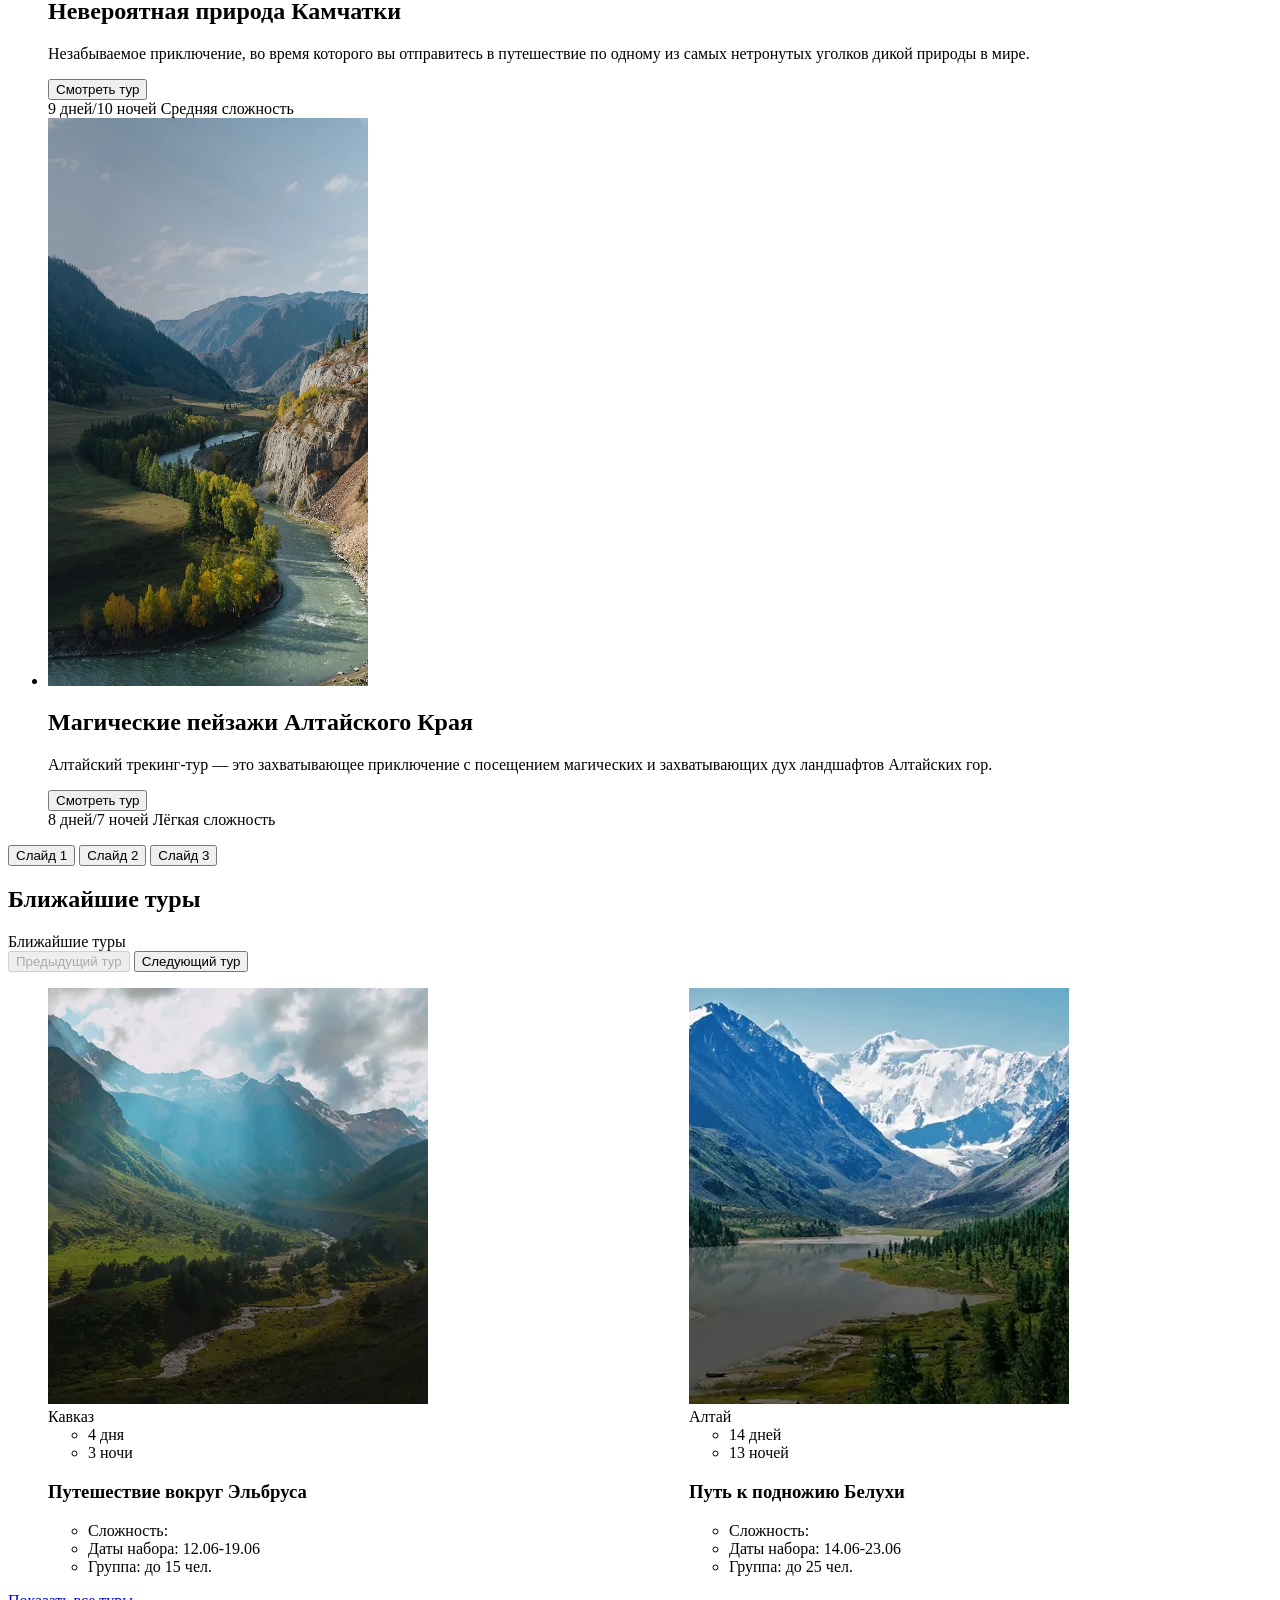
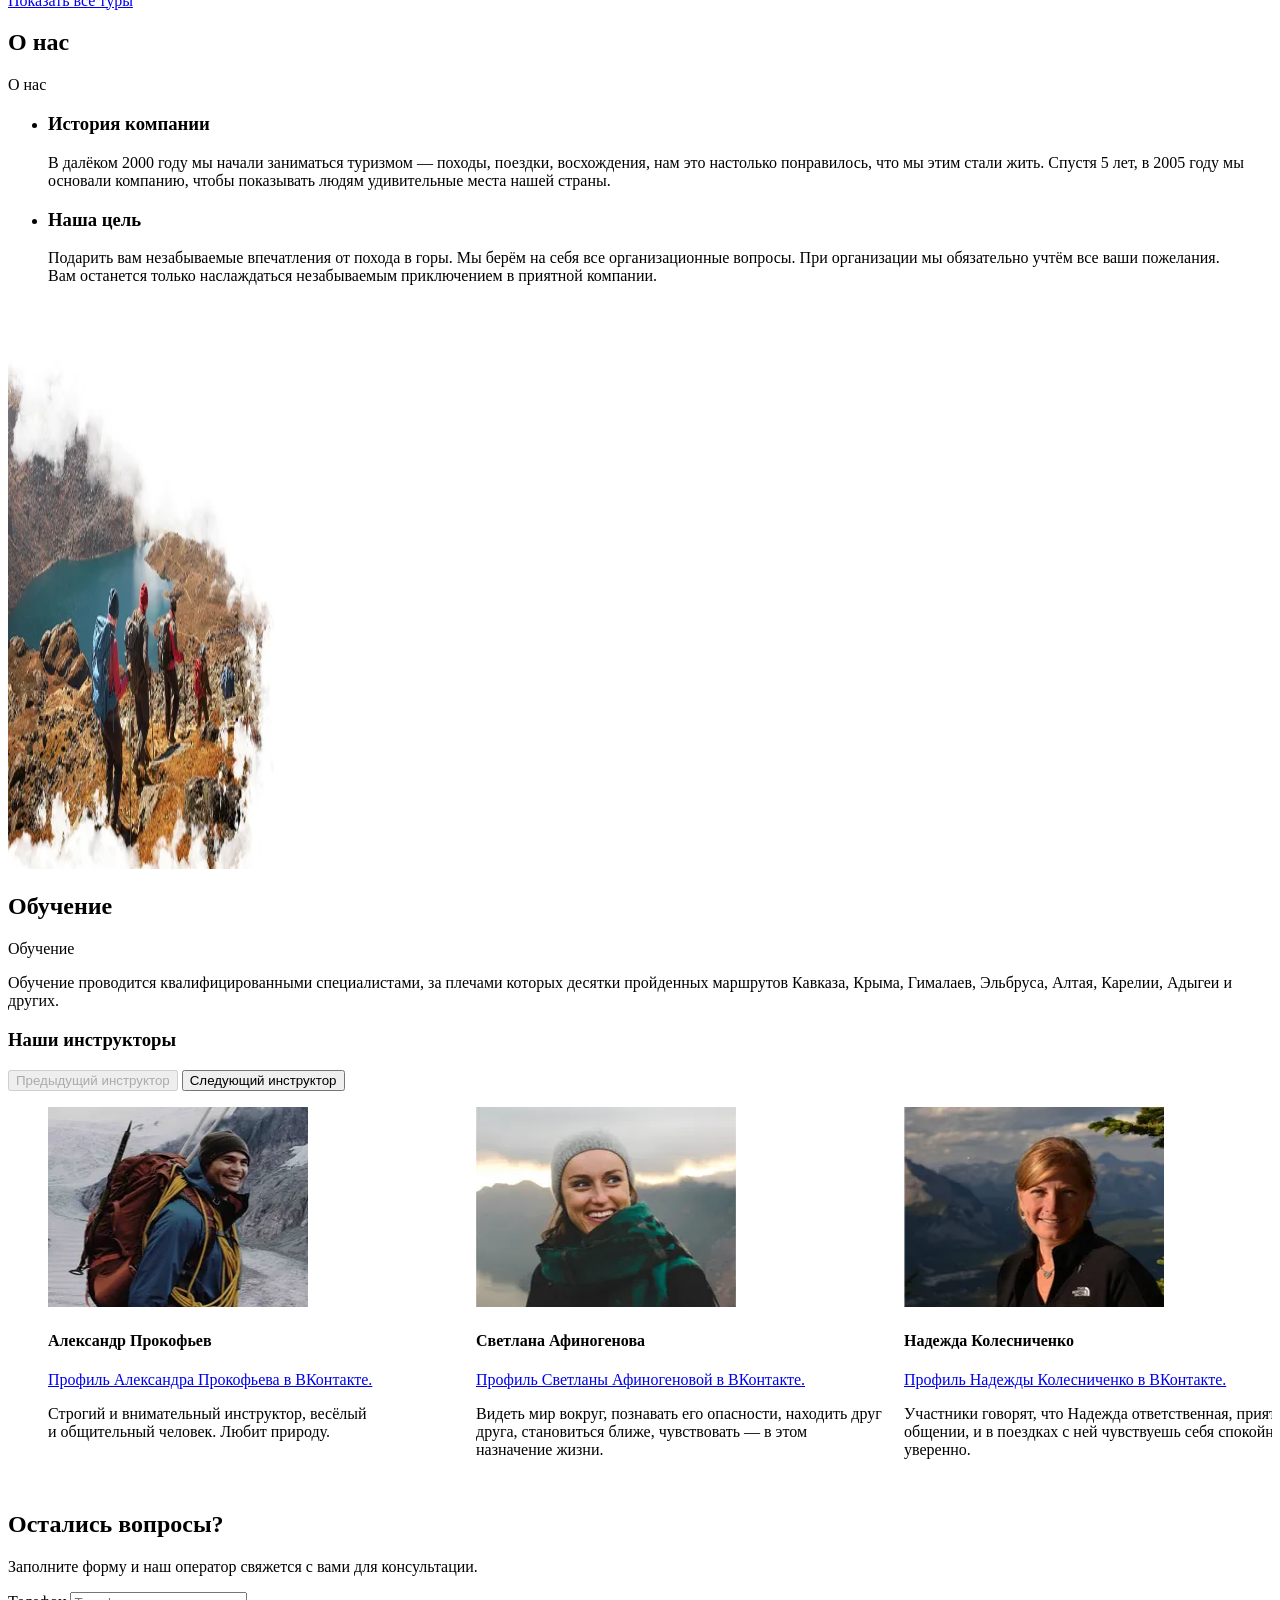
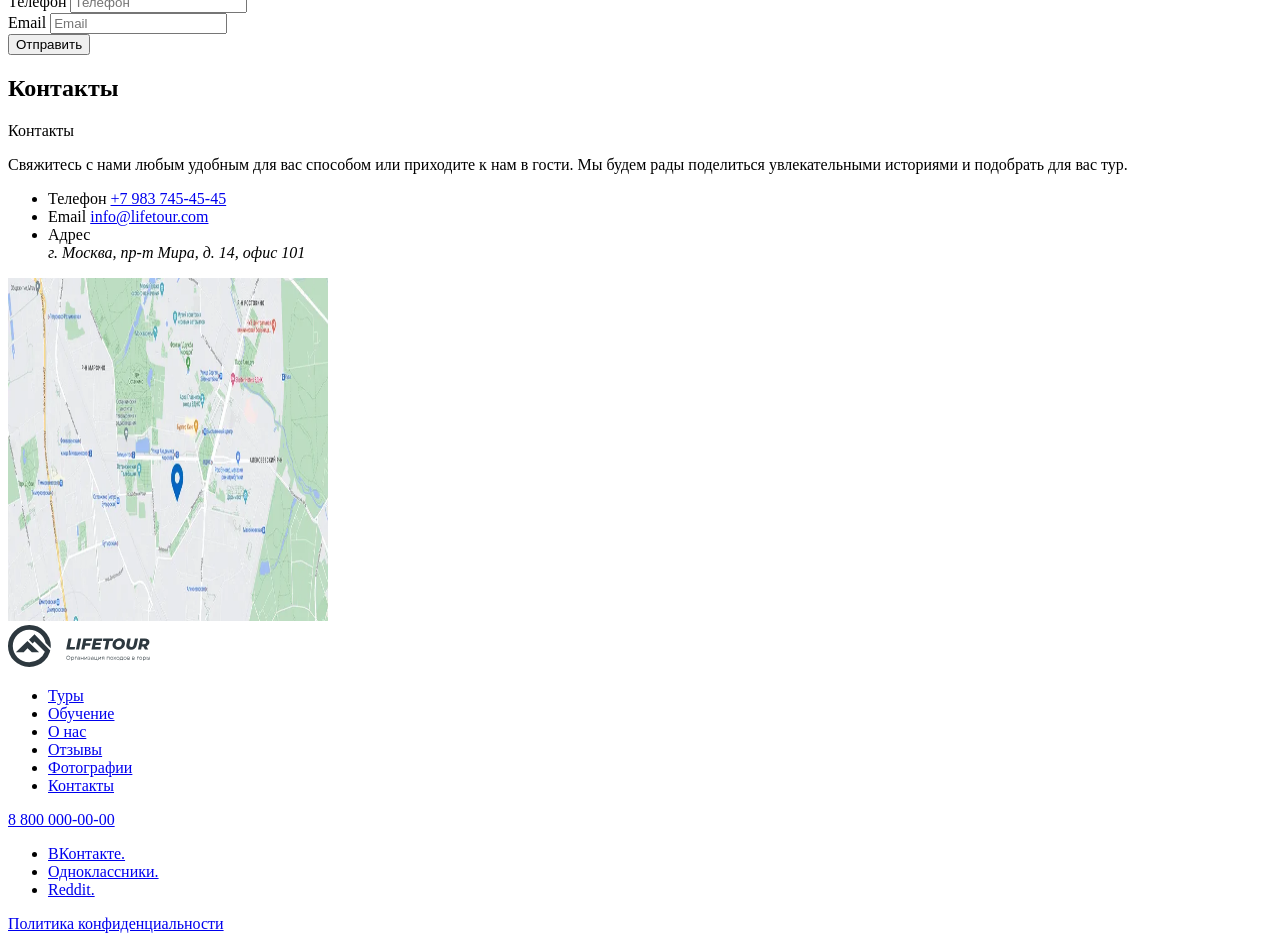
==== commit 4ef1fd0f: "Заменила устаревший index.html на компьютере" ====
--- a/source/index.html
+++ b/source/index.html
@@ -7,6 +7,7 @@
   <meta name="viewport" content="width=device-width,initial-scale=1">
   <link href="fonts/montserrat-regular.woff2" as="font" type="font/woff2" rel="preload" crossorigin="anonymous">
   <link href="fonts/montserrat-extrabold.woff2" as="font" type="font/woff2" rel="preload" crossorigin="anonymous">
+  <link href="vendor/swiper-bundle.min.css" rel="stylesheet">
   <link href="styles/styles.css" rel="stylesheet">
   <link href="favicon.ico" rel="icon" type="image/x-icon">
   <link href="images/favicon.png" rel="icon" type="image/png" sizes="32x32">
@@ -121,13 +122,13 @@
       <!-- Пагинация (буллеты) -->
       <div class="promo__pagination">
         <button class="promo__bullet promo__bullet--active" type="button">
-          <span class="visually-hidden">Слайд 1.</span>
+          <span class="visually-hidden">Слайд 1</span>
         </button>
         <button class="promo__bullet" type="button">
-          <span class="visually-hidden">Слайд 2.</span>
+          <span class="visually-hidden">Слайд 2</span>
         </button>
         <button class="promo__bullet" type="button">
-          <span class="visually-hidden">Слайд 3.</span>
+          <span class="visually-hidden">Слайд 3</span>
         </button>
       </div>
     </section>
@@ -141,10 +142,10 @@
           </div>
           <div class="slider-controls tours__controls">
             <button class="slider-controls__button slider-controls__button--previous" type="button" disabled>
-              <span class="visually-hidden">Предыдущий тур.</span>
+              <span class="visually-hidden">Предыдущий тур</span>
             </button>
             <button class="slider-controls__button slider-controls__button--next" type="button">
-              <span class="visually-hidden">Следующий тур.</span>
+              <span class="visually-hidden">Следующий тур</span>
             </button>
           </div>
         </header>
@@ -169,9 +170,7 @@
                   <ul class="tour-card__info list-reset">
                     <li class="tour-card__info-item">
                       <span class="tour-card__info-name">Сложность:</span>
-                      <div class="tour-card__stars tour-card__stars--four" role="img">
-                        <span class="visually-hidden">4 из 5.</span>
-                      </div>
+                      <div class="tour-card__stars tour-card__stars--four" role="img" aria-label="4 из 5"></div>
                     </li>
                     <li class="tour-card__info-item">
                       <span class="tour-card__info-name">Даты набора:</span>
@@ -204,9 +203,7 @@
                   <ul class="tour-card__info list-reset">
                     <li class="tour-card__info-item">
                       <span class="tour-card__info-name">Сложность:</span>
-                      <div class="tour-card__stars tour-card__stars--three" role="img">
-                        <span class="visually-hidden">3 из 5.</span>
-                      </div>
+                      <div class="tour-card__stars tour-card__stars--three" role="img" aria-label="3 из 5"></div>
                     </li>
                     <li class="tour-card__info-item">
                       <span class="tour-card__info-name">Даты набора:</span>
@@ -239,9 +236,7 @@
                   <ul class="tour-card__info list-reset">
                     <li class="tour-card__info-item">
                       <span class="tour-card__info-name">Сложность:</span>
-                      <div class="tour-card__stars tour-card__stars--four" role="img">
-                        <span class="visually-hidden">4 из 5.</span>
-                      </div>
+                      <div class="tour-card__stars tour-card__stars--four" role="img" aria-label="4 из 5"></div>
                     </li>
                     <li class="tour-card__info-item">
                       <span class="tour-card__info-name">Даты набора:</span>
@@ -274,9 +269,7 @@
                   <ul class="tour-card__info list-reset">
                     <li class="tour-card__info-item">
                       <span class="tour-card__info-name">Сложность:</span>
-                      <div class="tour-card__stars tour-card__stars--five" role="img">
-                        <span class="visually-hidden">5 из 5.</span>
-                      </div>
+                      <div class="tour-card__stars tour-card__stars--five" role="img" aria-label="5 из 5"></div>
                     </li>
                     <li class="tour-card__info-item">
                       <span class="tour-card__info-name">Даты набора:</span>
@@ -338,10 +331,10 @@
           <h3 class="training__subtitle">Наши инструкторы</h3>
           <div class="slider-controls training__controls">
             <button class="slider-controls__button slider-controls__button--previous" type="button" disabled>
-              <span class="visually-hidden">Предыдущий инструктор.</span>
+              <span class="visually-hidden">Предыдущий инструктор</span>
             </button>
             <button class="slider-controls__button slider-controls__button--next" type="button">
-              <span class="visually-hidden">Следующий инструктор.</span>
+              <span class="visually-hidden">Следующий инструктор</span>
             </button>
           </div>
         </div>
@@ -538,8 +531,8 @@
     </div>
   </footer>
 
-  <script src="vendor/swiper-bundle.min.js" defer></script>
-  <script src="scripts/index.js" defer></script>
+  <script src="vendor/swiper-bundle.min.js"></script>
+  <script src="scripts/index.js"></script>
 </body>
 
 </html>
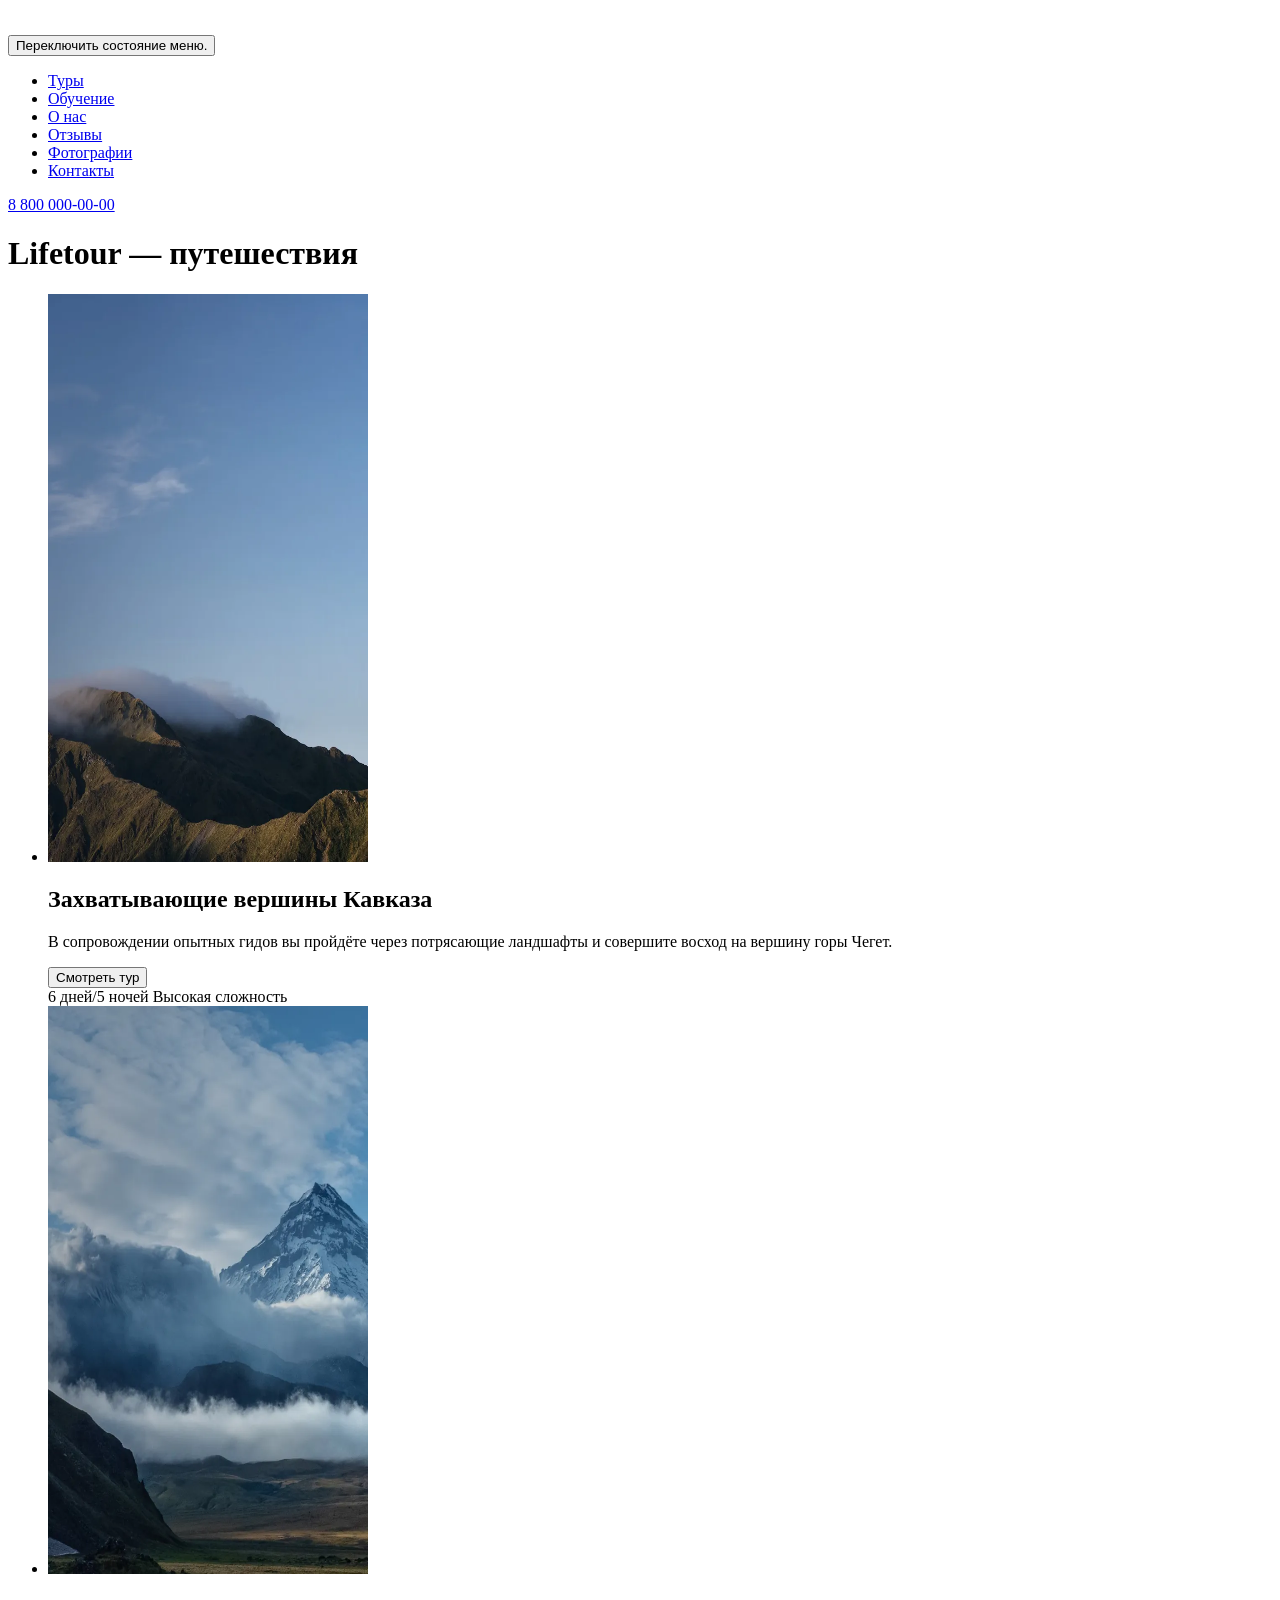
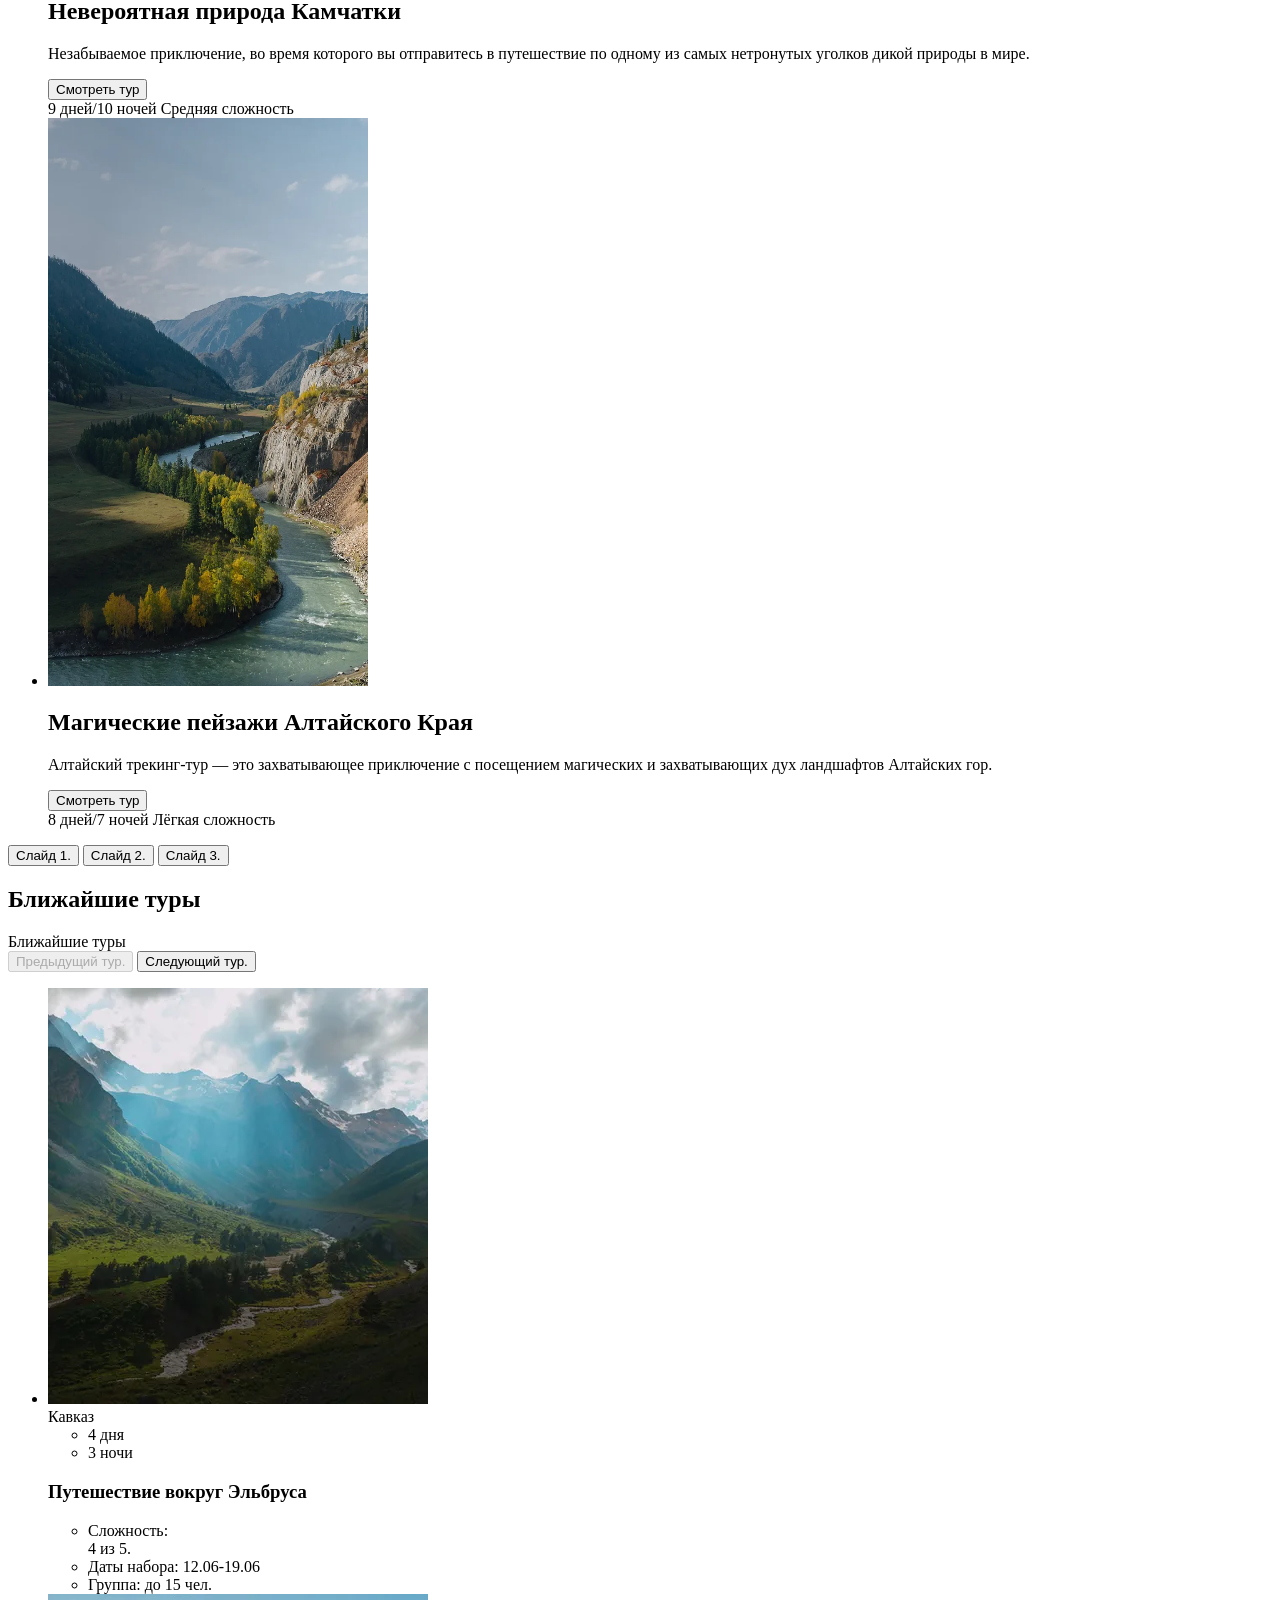
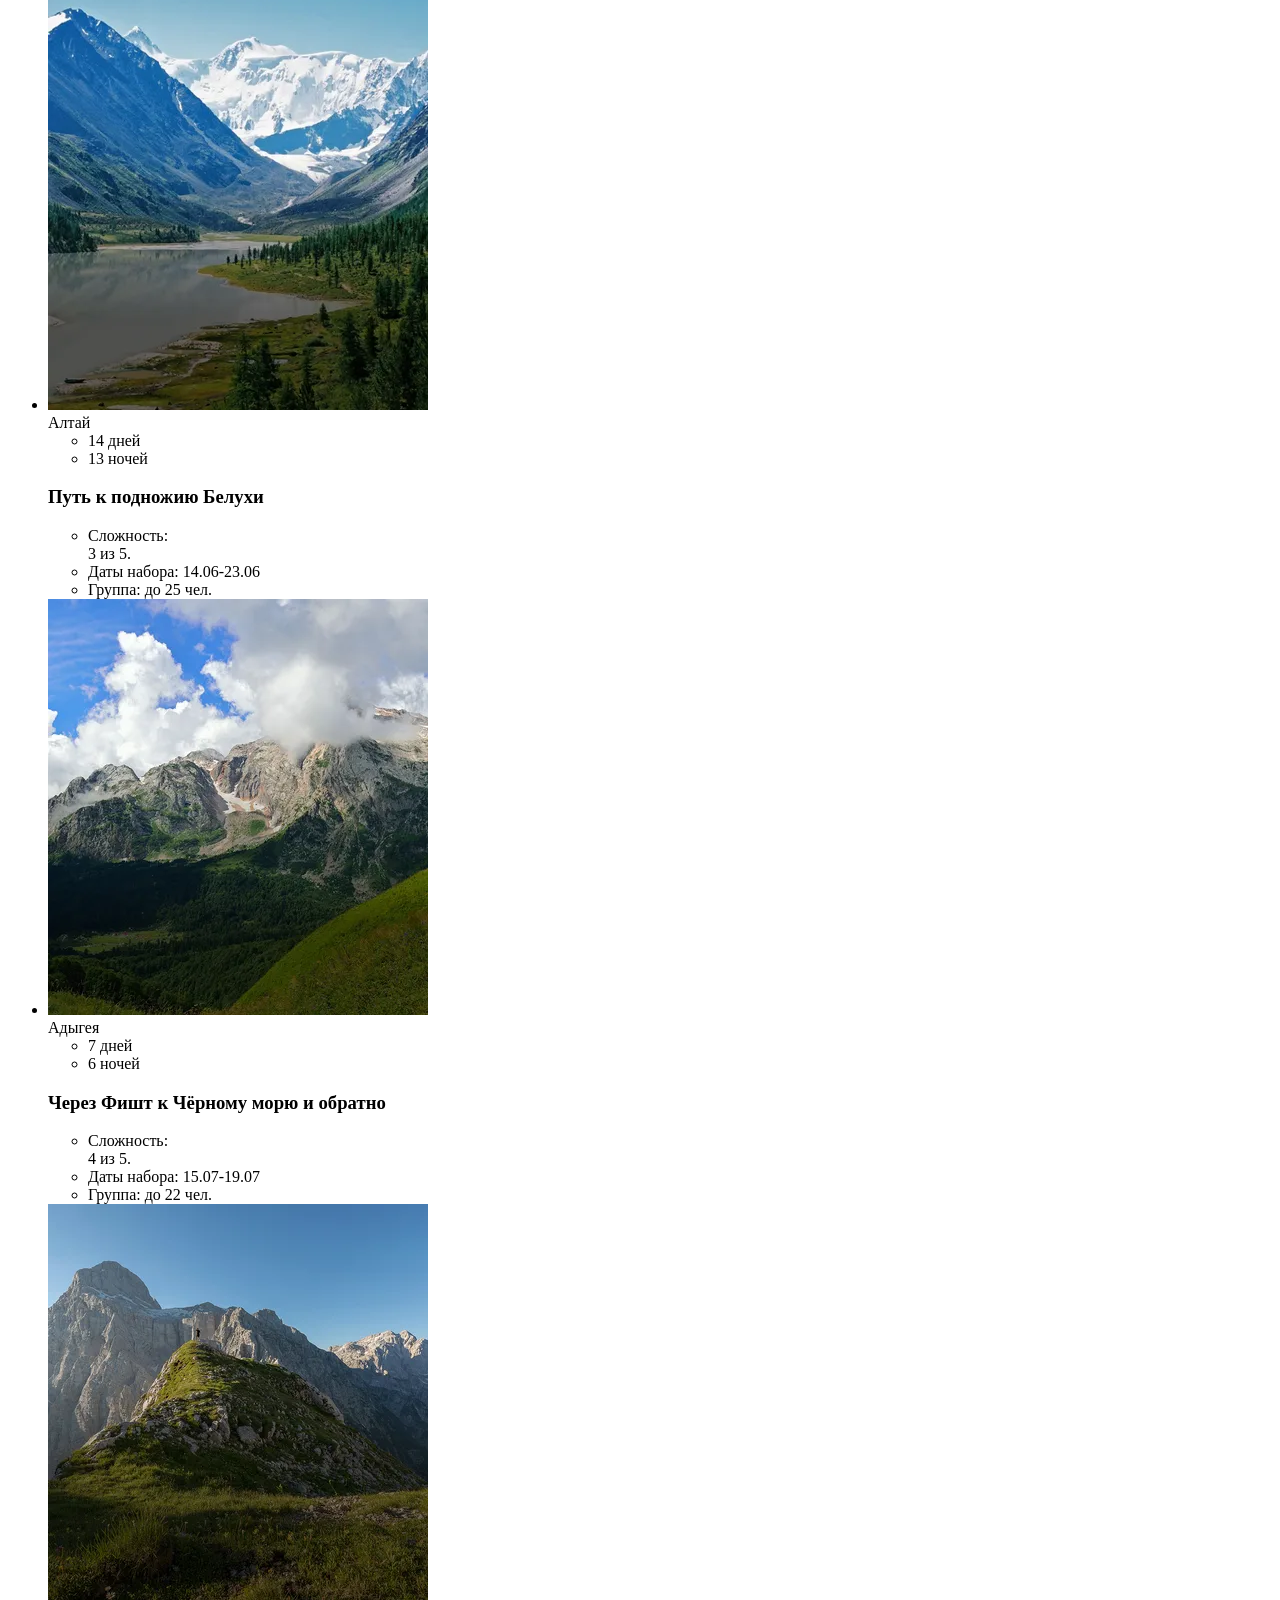
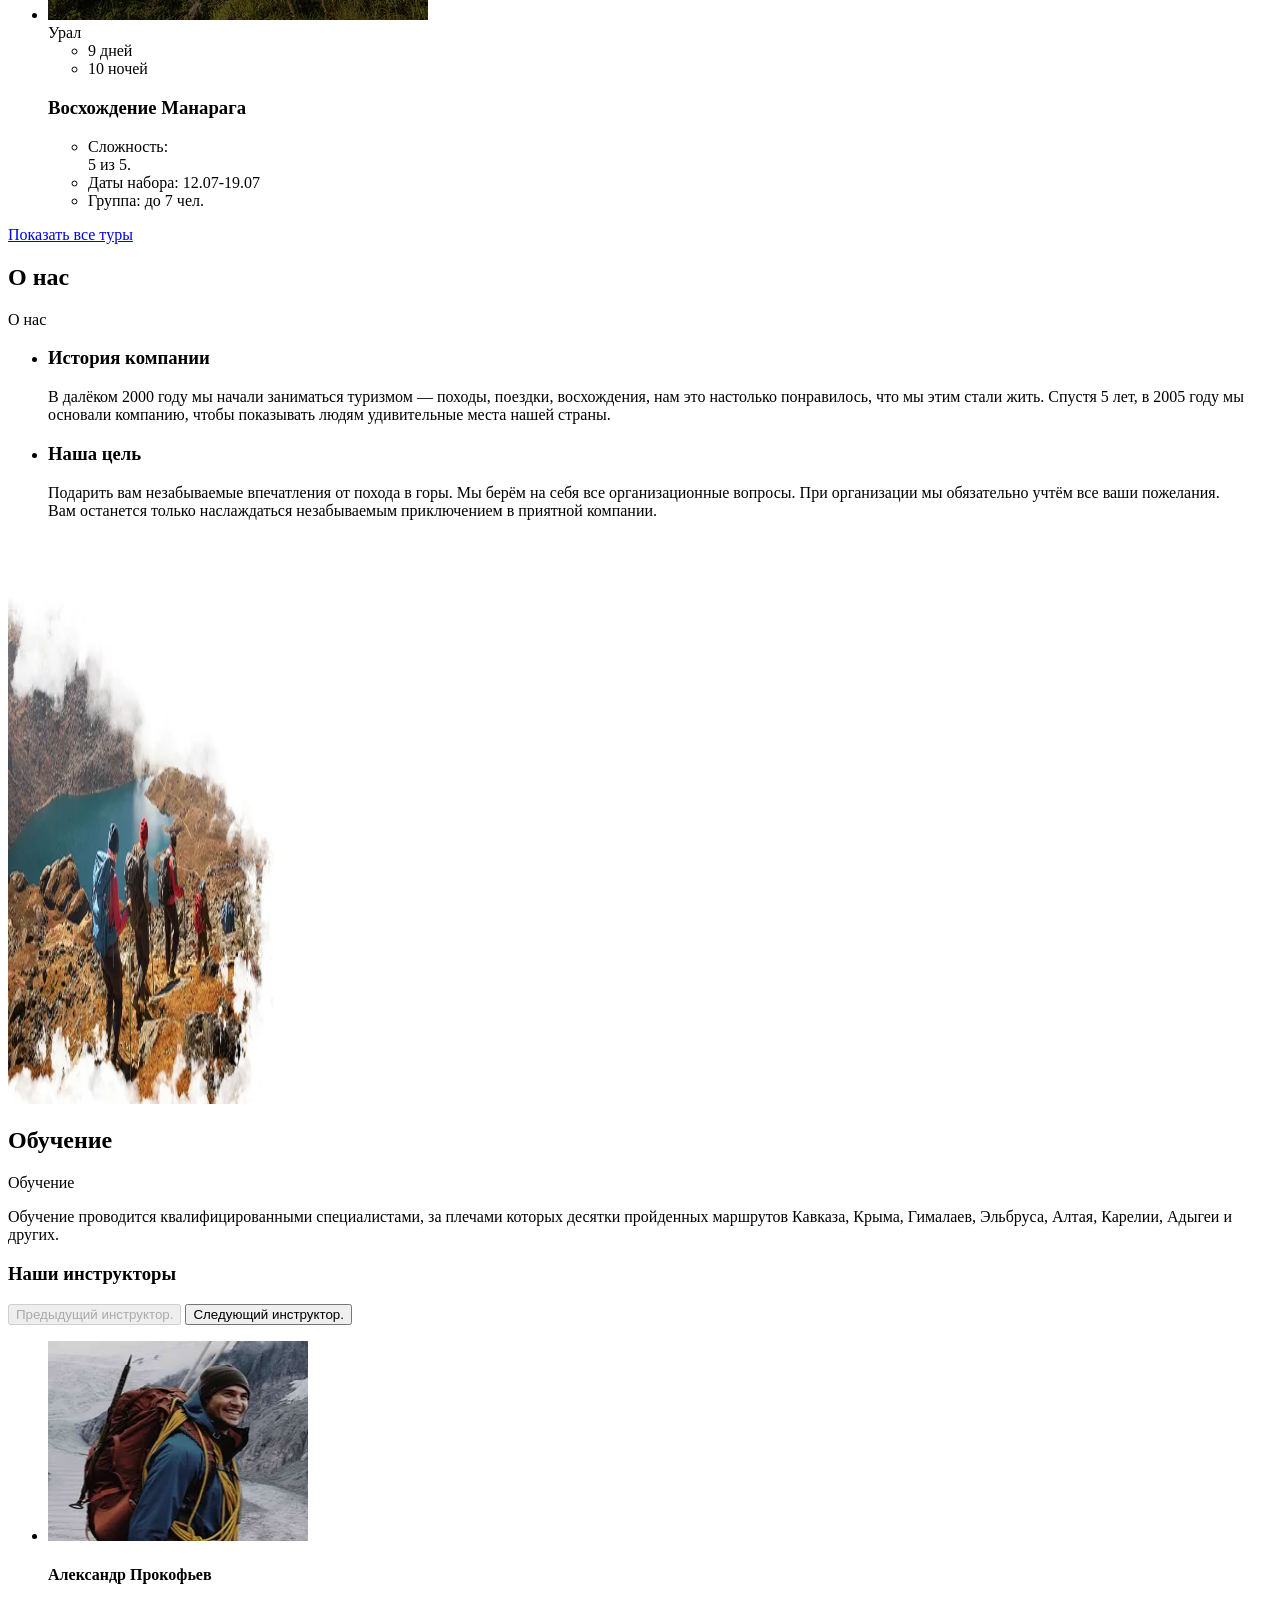
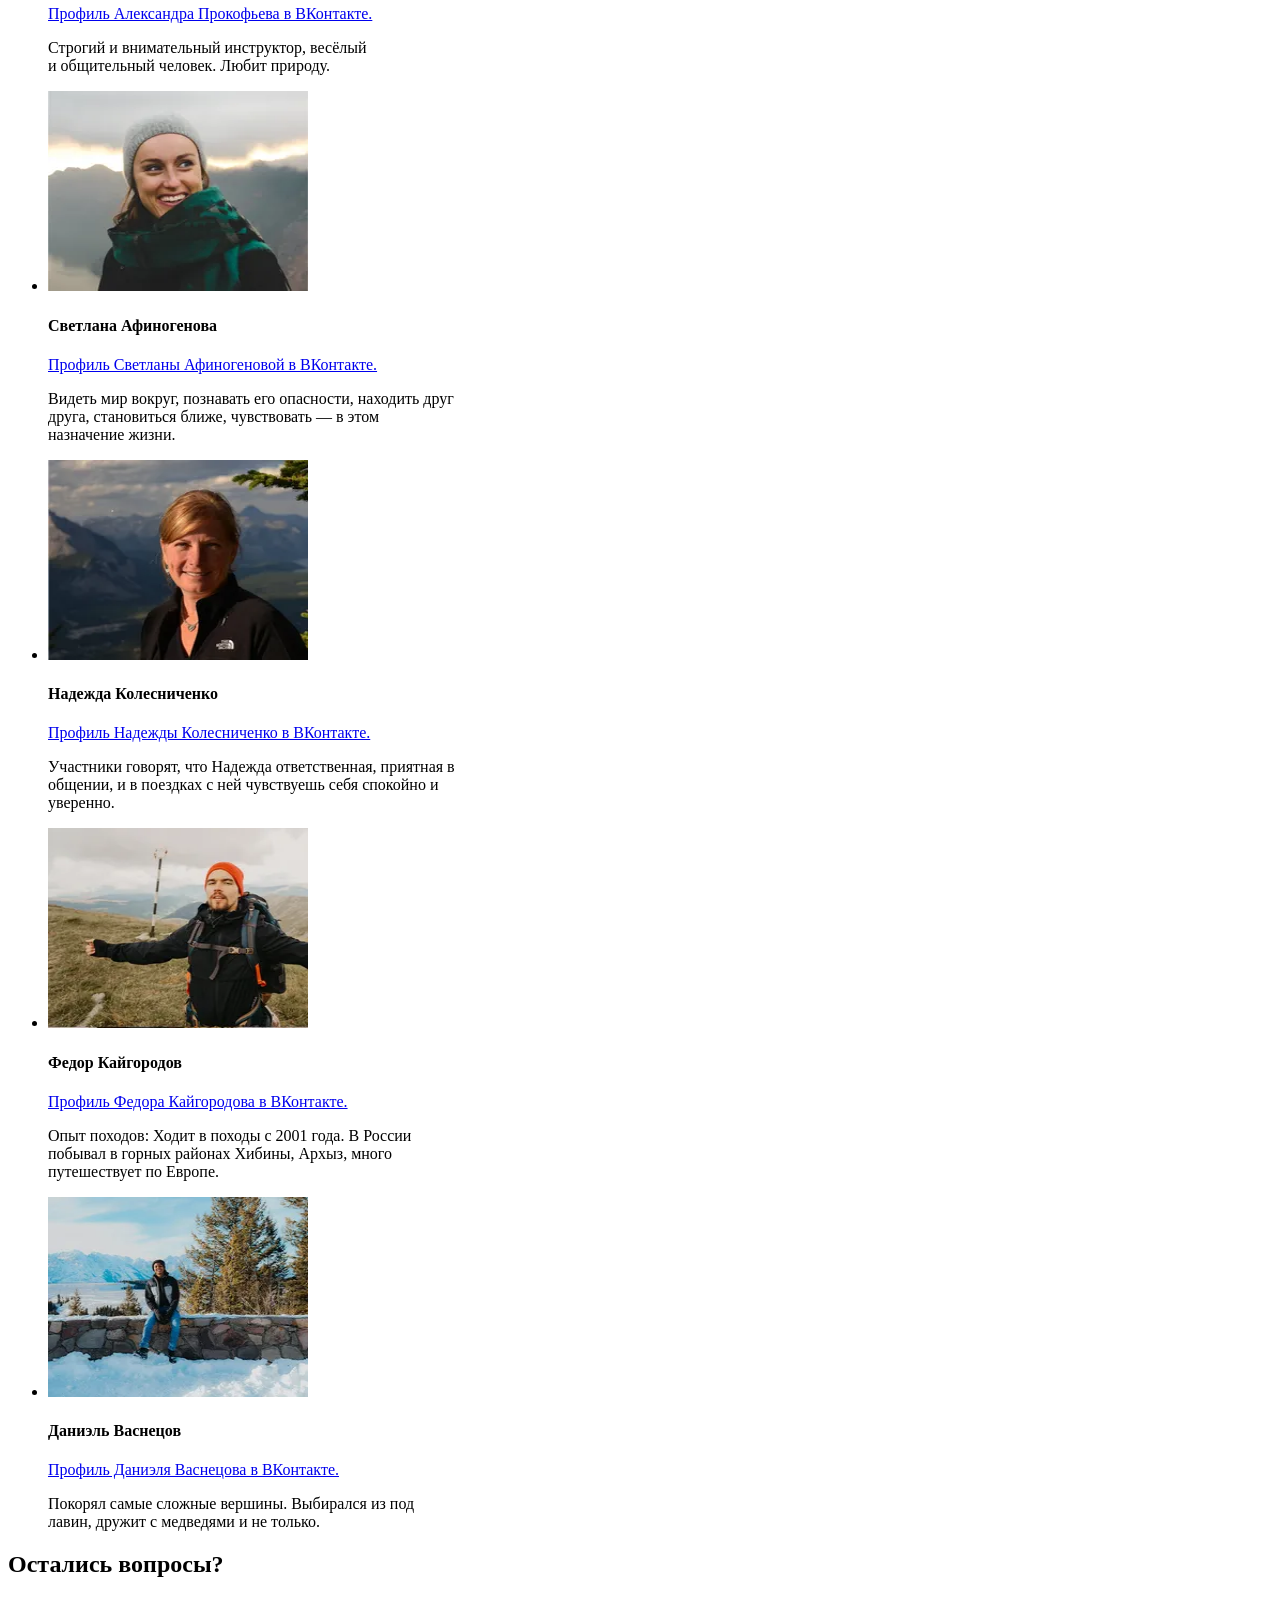
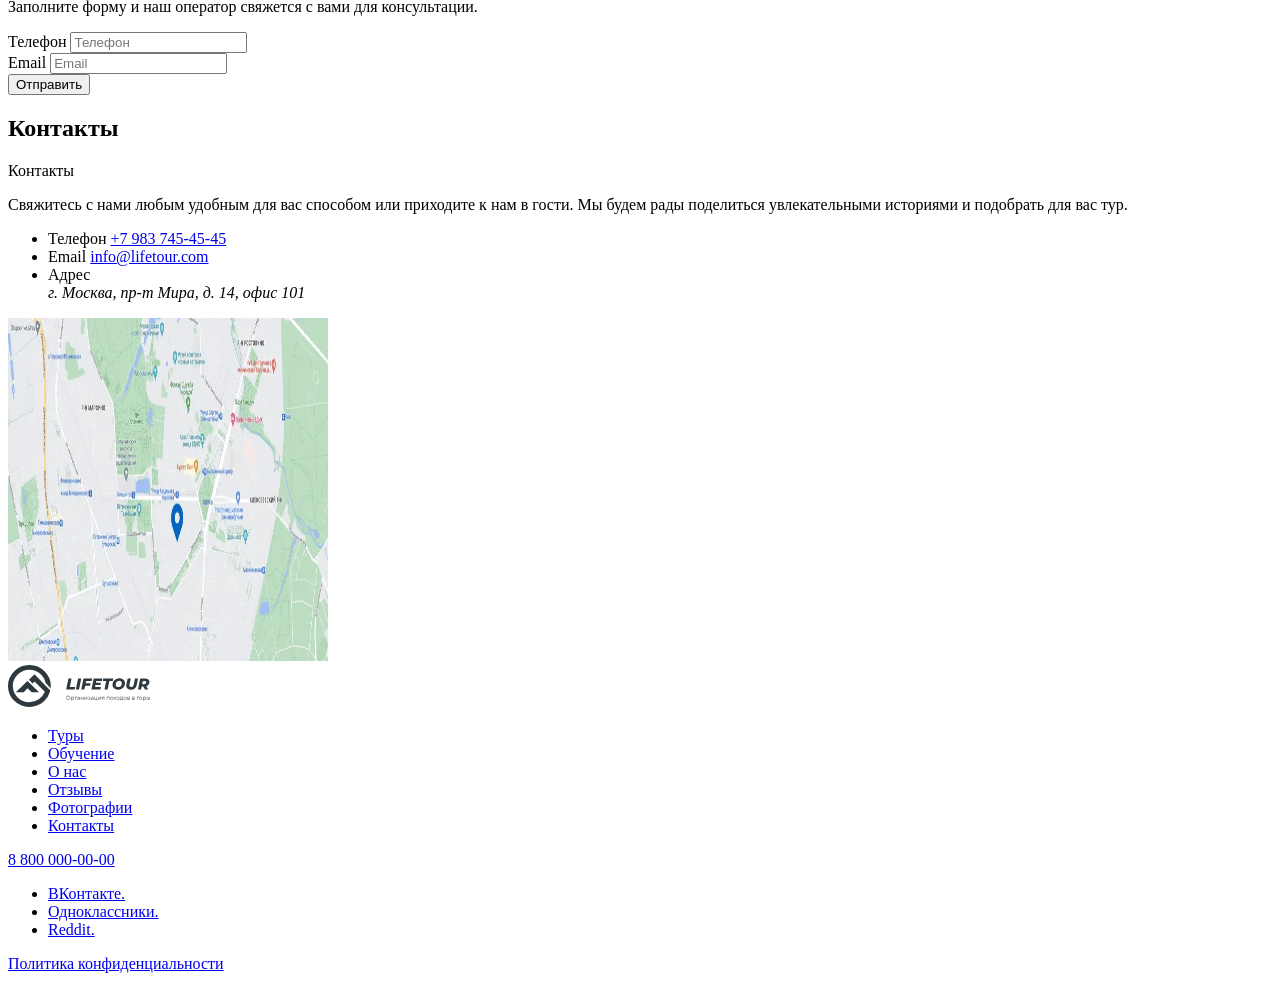
==== commit b1914925: "Синхронизирует изменения с GitHub" ====
--- a/source/index.html
+++ b/source/index.html
@@ -7,7 +7,6 @@
   <meta name="viewport" content="width=device-width,initial-scale=1">
   <link href="fonts/montserrat-regular.woff2" as="font" type="font/woff2" rel="preload" crossorigin="anonymous">
   <link href="fonts/montserrat-extrabold.woff2" as="font" type="font/woff2" rel="preload" crossorigin="anonymous">
-  <link href="vendor/swiper-bundle.min.css" rel="stylesheet">
   <link href="styles/styles.css" rel="stylesheet">
   <link href="favicon.ico" rel="icon" type="image/x-icon">
   <link href="images/favicon.png" rel="icon" type="image/png" sizes="32x32">
@@ -122,13 +121,13 @@
       <!-- Пагинация (буллеты) -->
       <div class="promo__pagination">
         <button class="promo__bullet promo__bullet--active" type="button">
-          <span class="visually-hidden">Слайд 1</span>
+          <span class="visually-hidden">Слайд 1.</span>
         </button>
         <button class="promo__bullet" type="button">
-          <span class="visually-hidden">Слайд 2</span>
+          <span class="visually-hidden">Слайд 2.</span>
         </button>
         <button class="promo__bullet" type="button">
-          <span class="visually-hidden">Слайд 3</span>
+          <span class="visually-hidden">Слайд 3.</span>
         </button>
       </div>
     </section>
@@ -142,10 +141,10 @@
           </div>
           <div class="slider-controls tours__controls">
             <button class="slider-controls__button slider-controls__button--previous" type="button" disabled>
-              <span class="visually-hidden">Предыдущий тур</span>
+              <span class="visually-hidden">Предыдущий тур.</span>
             </button>
             <button class="slider-controls__button slider-controls__button--next" type="button">
-              <span class="visually-hidden">Следующий тур</span>
+              <span class="visually-hidden">Следующий тур.</span>
             </button>
           </div>
         </header>
@@ -170,7 +169,9 @@
                   <ul class="tour-card__info list-reset">
                     <li class="tour-card__info-item">
                       <span class="tour-card__info-name">Сложность:</span>
-                      <div class="tour-card__stars tour-card__stars--four" role="img" aria-label="4 из 5"></div>
+                      <div class="tour-card__stars tour-card__stars--four" role="img">
+                        <span class="visually-hidden">4 из 5.</span>
+                      </div>
                     </li>
                     <li class="tour-card__info-item">
                       <span class="tour-card__info-name">Даты набора:</span>
@@ -203,7 +204,9 @@
                   <ul class="tour-card__info list-reset">
                     <li class="tour-card__info-item">
                       <span class="tour-card__info-name">Сложность:</span>
-                      <div class="tour-card__stars tour-card__stars--three" role="img" aria-label="3 из 5"></div>
+                      <div class="tour-card__stars tour-card__stars--three" role="img">
+                        <span class="visually-hidden">3 из 5.</span>
+                      </div>
                     </li>
                     <li class="tour-card__info-item">
                       <span class="tour-card__info-name">Даты набора:</span>
@@ -236,7 +239,9 @@
                   <ul class="tour-card__info list-reset">
                     <li class="tour-card__info-item">
                       <span class="tour-card__info-name">Сложность:</span>
-                      <div class="tour-card__stars tour-card__stars--four" role="img" aria-label="4 из 5"></div>
+                      <div class="tour-card__stars tour-card__stars--four" role="img">
+                        <span class="visually-hidden">4 из 5.</span>
+                      </div>
                     </li>
                     <li class="tour-card__info-item">
                       <span class="tour-card__info-name">Даты набора:</span>
@@ -269,7 +274,9 @@
                   <ul class="tour-card__info list-reset">
                     <li class="tour-card__info-item">
                       <span class="tour-card__info-name">Сложность:</span>
-                      <div class="tour-card__stars tour-card__stars--five" role="img" aria-label="5 из 5"></div>
+                      <div class="tour-card__stars tour-card__stars--five" role="img">
+                        <span class="visually-hidden">5 из 5.</span>
+                      </div>
                     </li>
                     <li class="tour-card__info-item">
                       <span class="tour-card__info-name">Даты набора:</span>
@@ -331,10 +338,10 @@
           <h3 class="training__subtitle">Наши инструкторы</h3>
           <div class="slider-controls training__controls">
             <button class="slider-controls__button slider-controls__button--previous" type="button" disabled>
-              <span class="visually-hidden">Предыдущий инструктор</span>
+              <span class="visually-hidden">Предыдущий инструктор.</span>
             </button>
             <button class="slider-controls__button slider-controls__button--next" type="button">
-              <span class="visually-hidden">Следующий инструктор</span>
+              <span class="visually-hidden">Следующий инструктор.</span>
             </button>
           </div>
         </div>
@@ -531,8 +538,8 @@
     </div>
   </footer>
 
-  <script src="vendor/swiper-bundle.min.js"></script>
-  <script src="scripts/index.js"></script>
+  <script src="vendor/swiper-bundle.min.js" defer></script>
+  <script src="scripts/index.js" defer></script>
 </body>
 
 </html>
